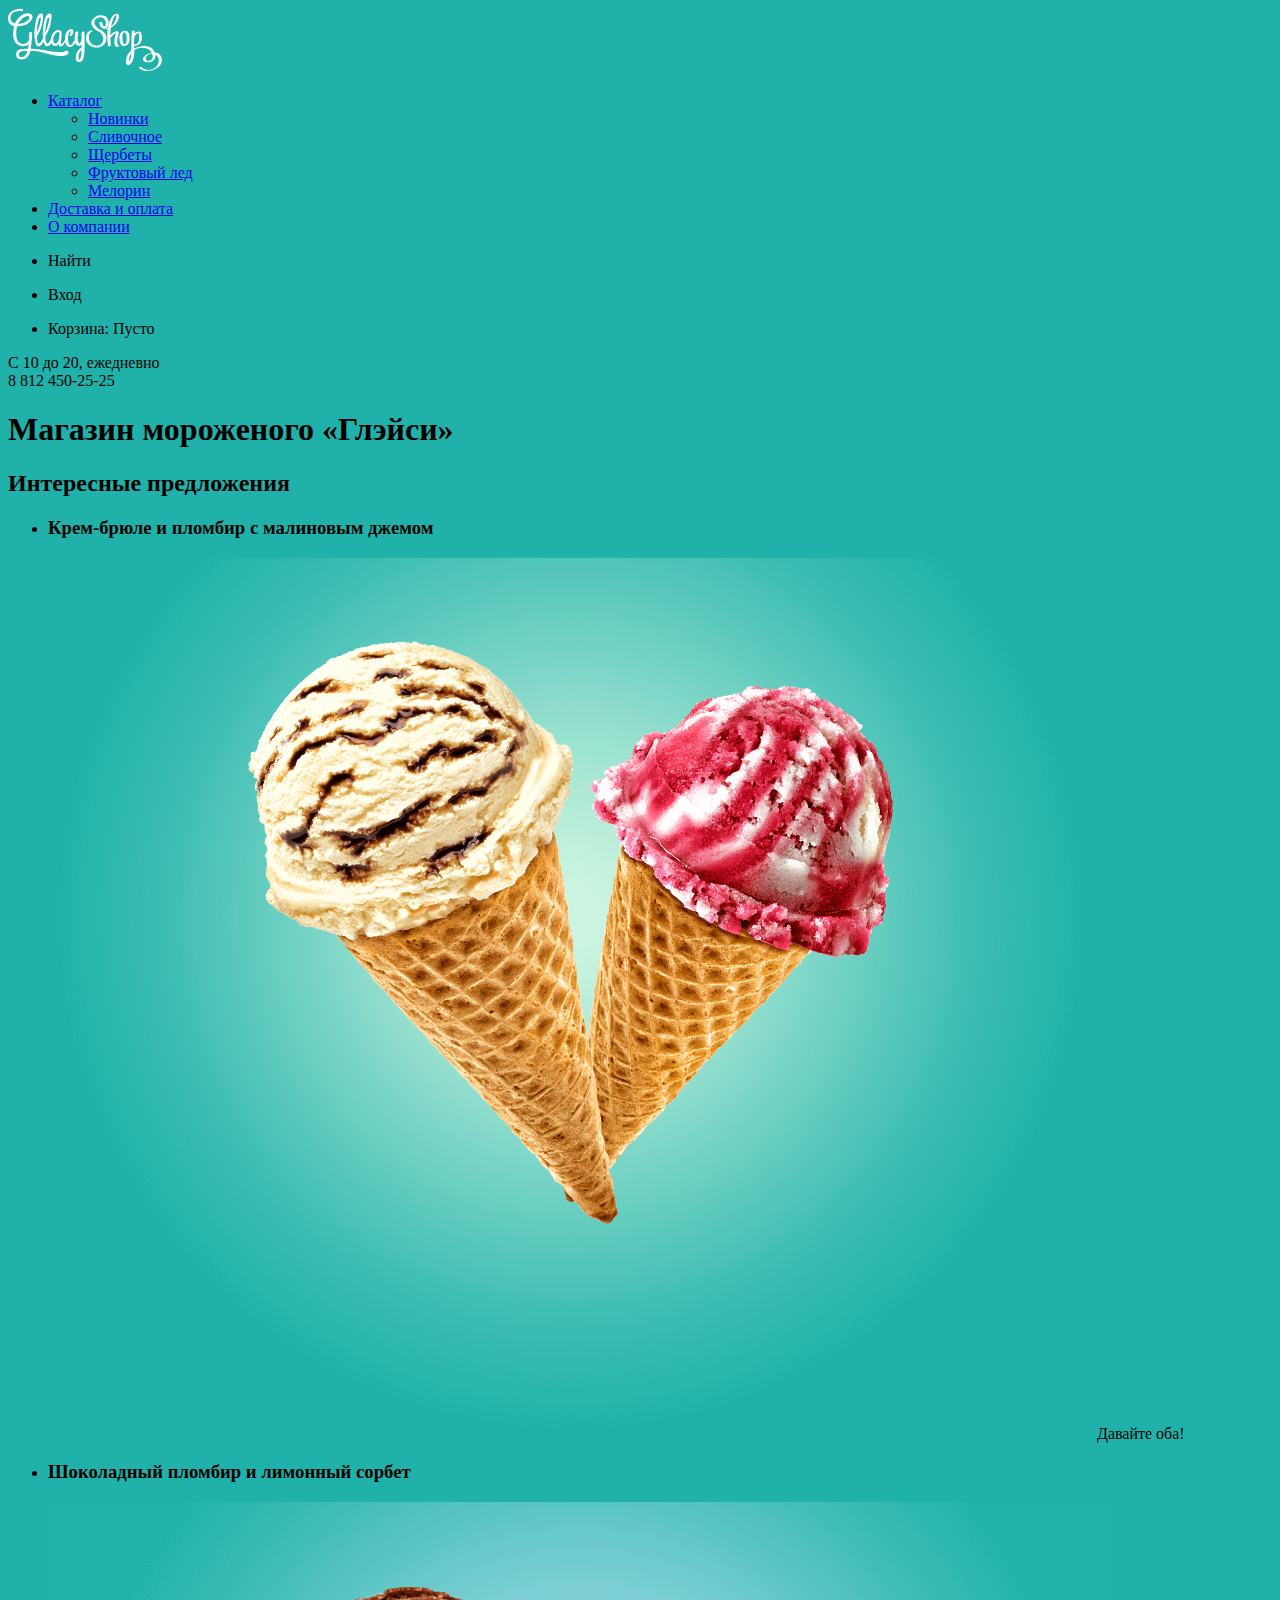
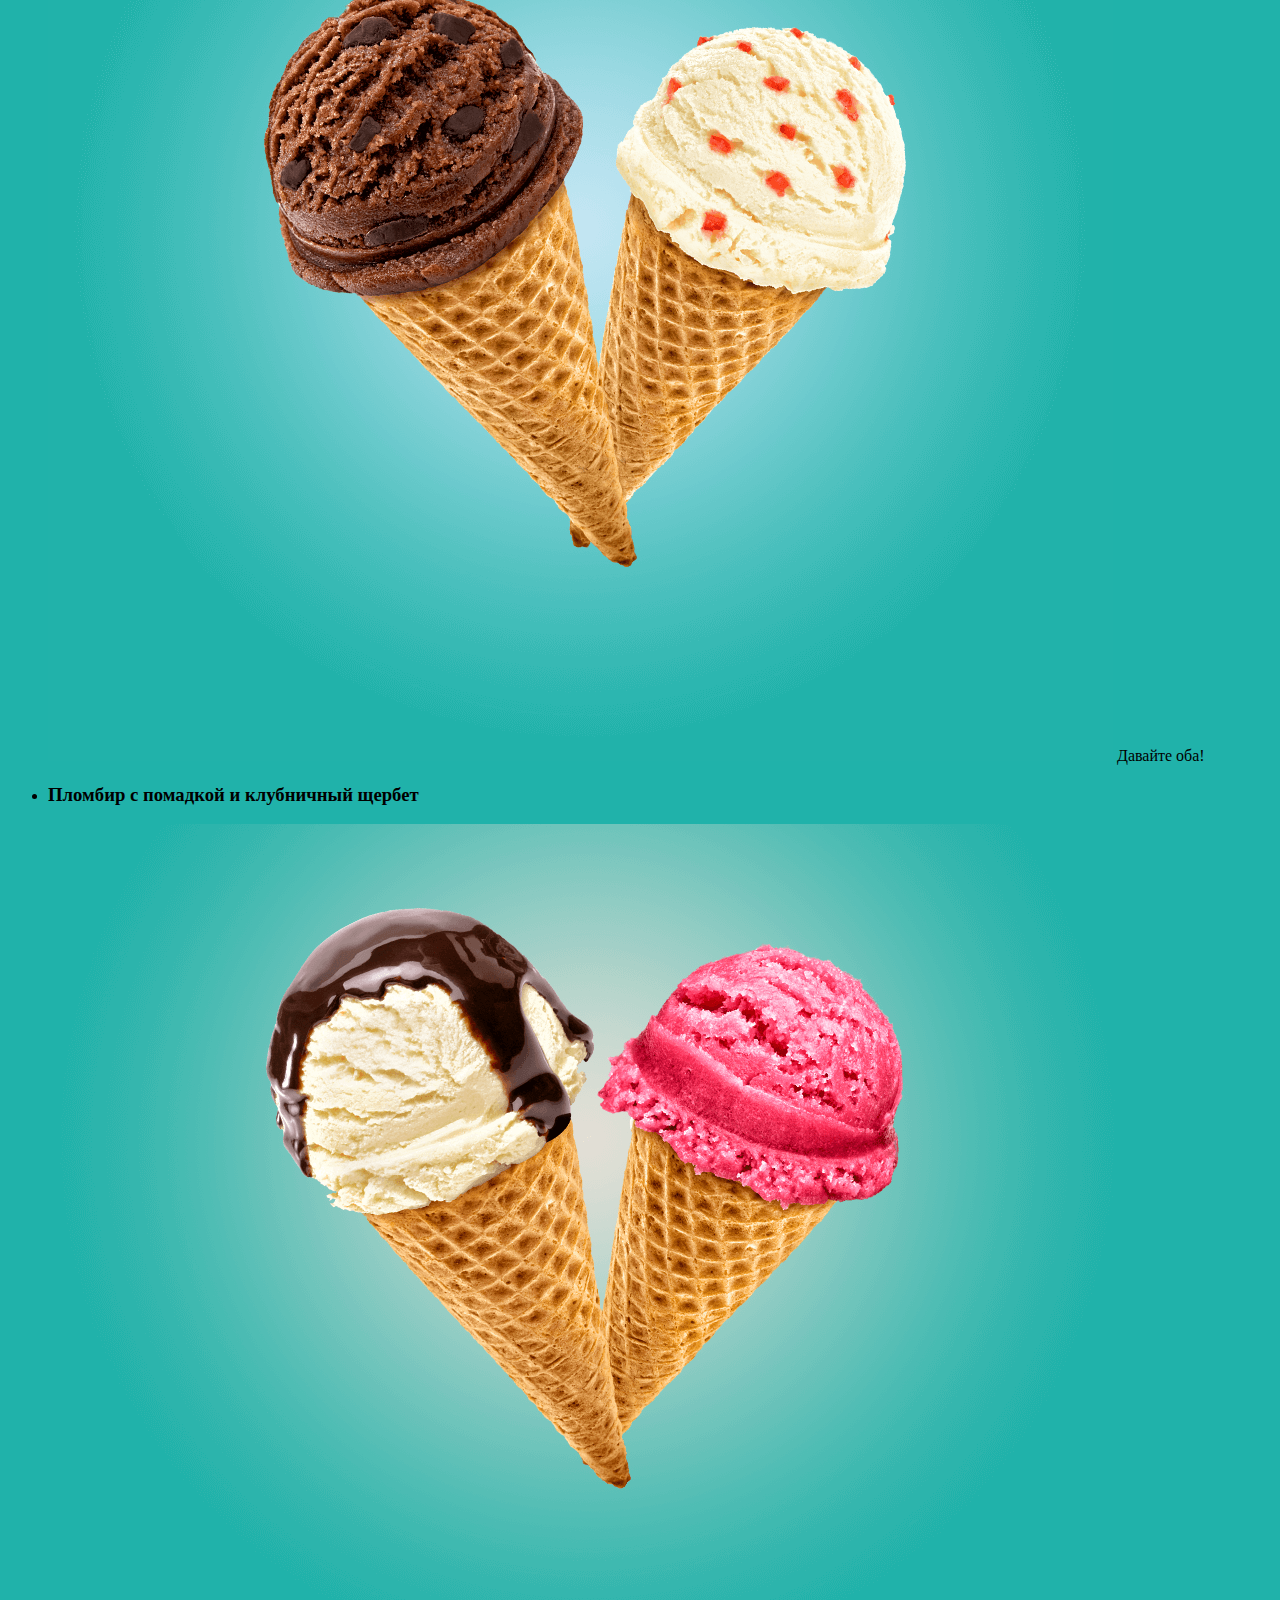
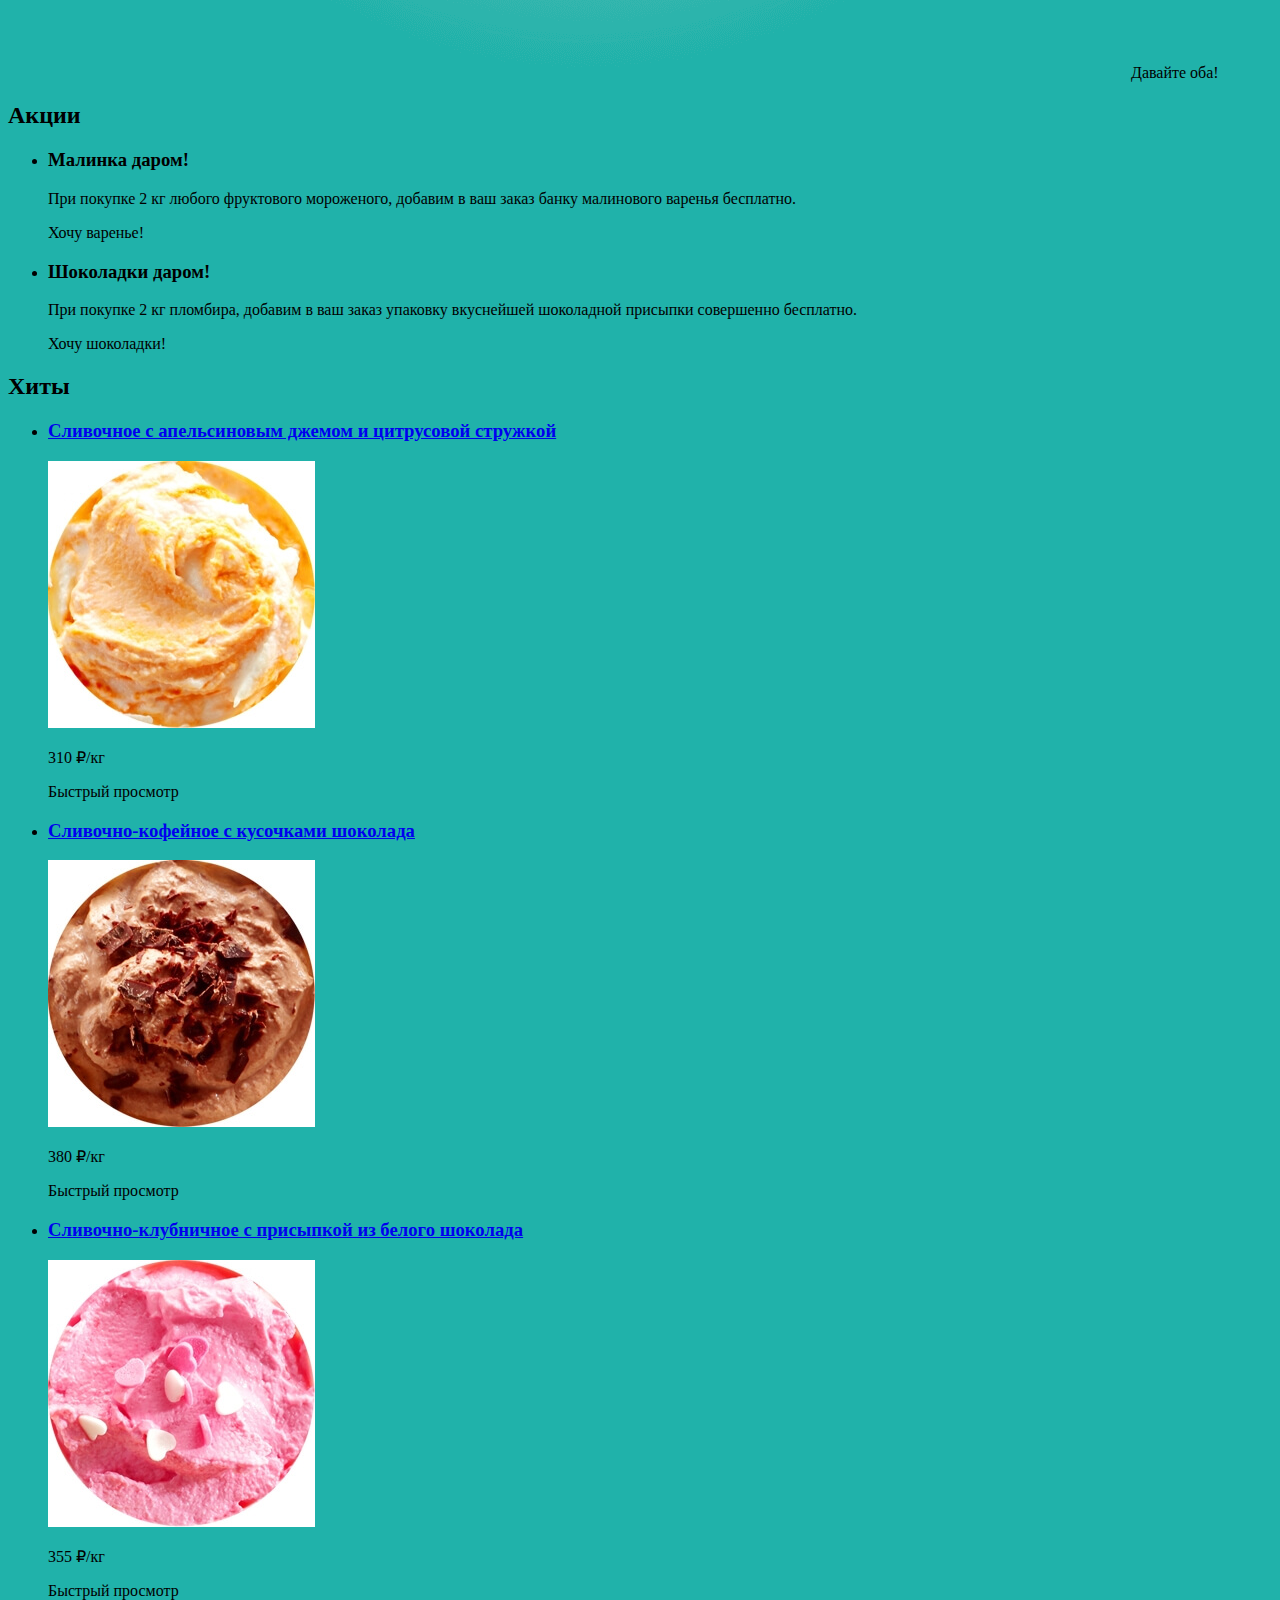
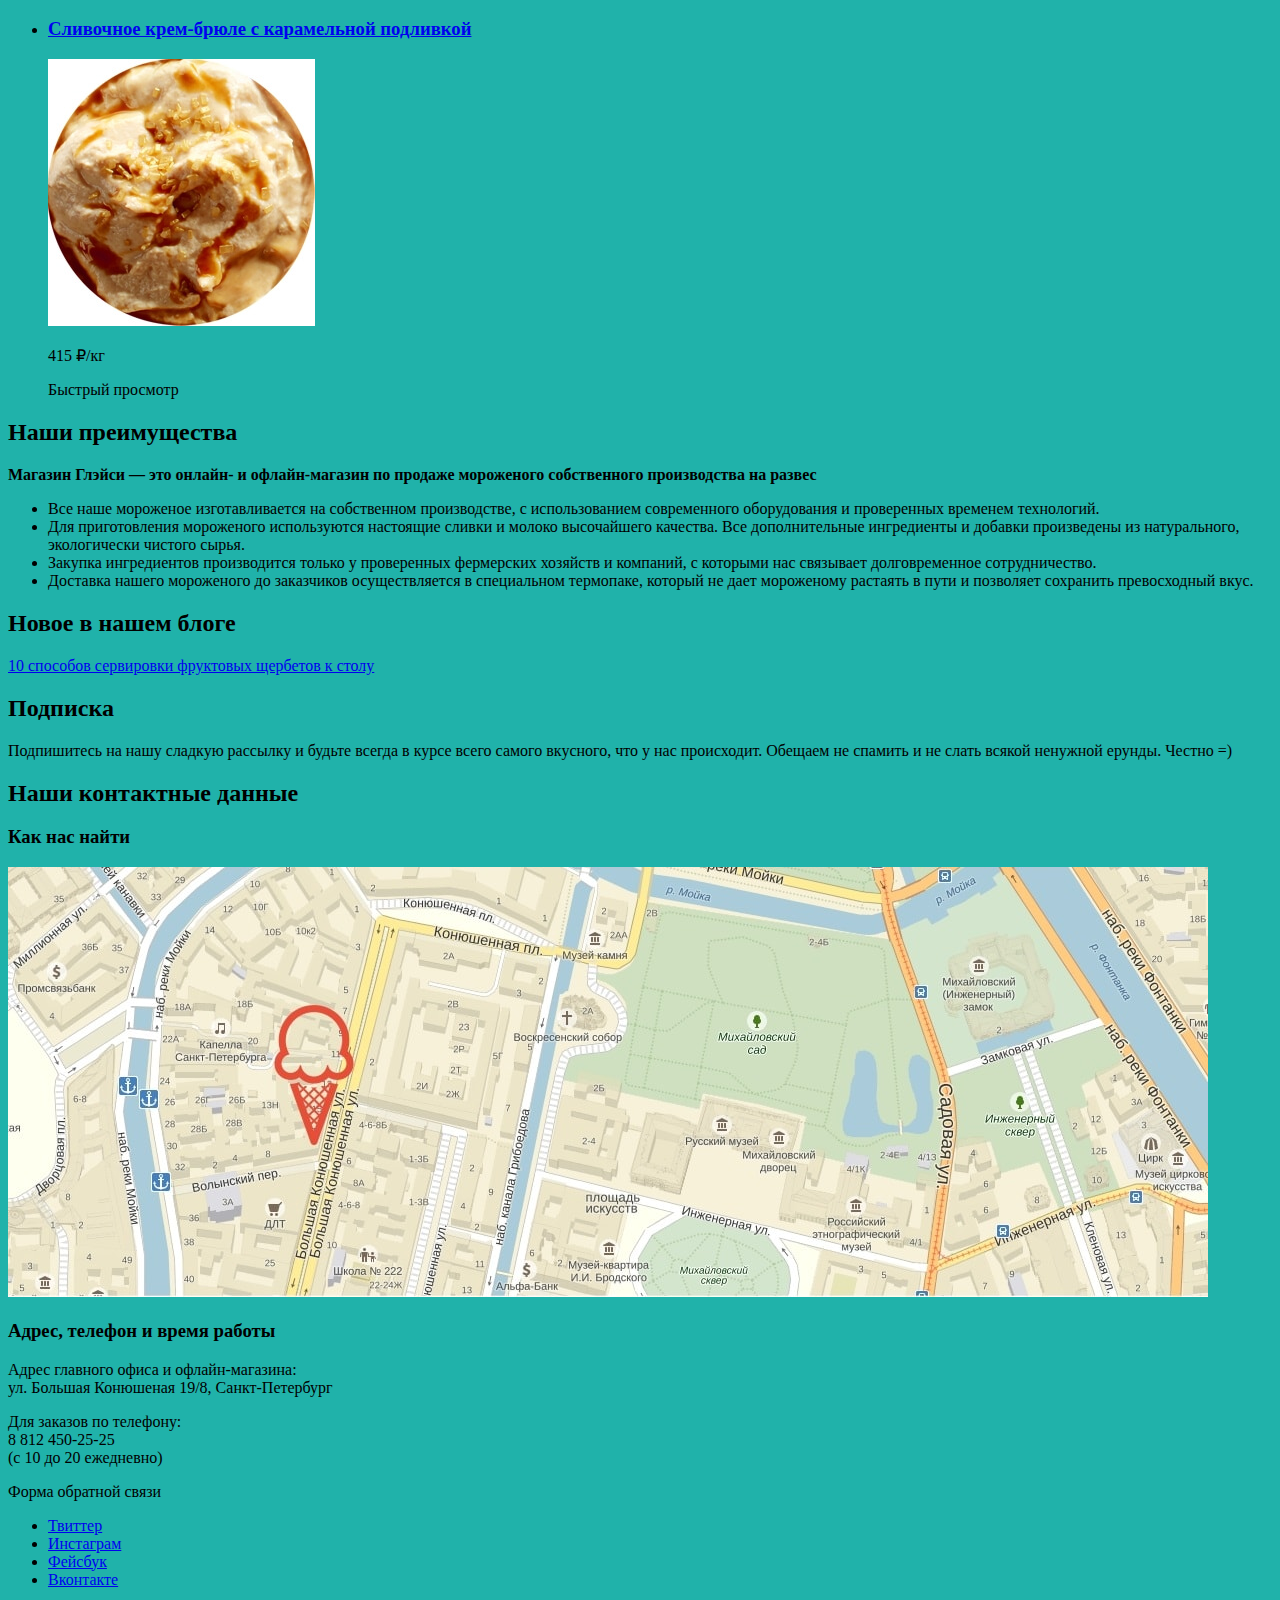
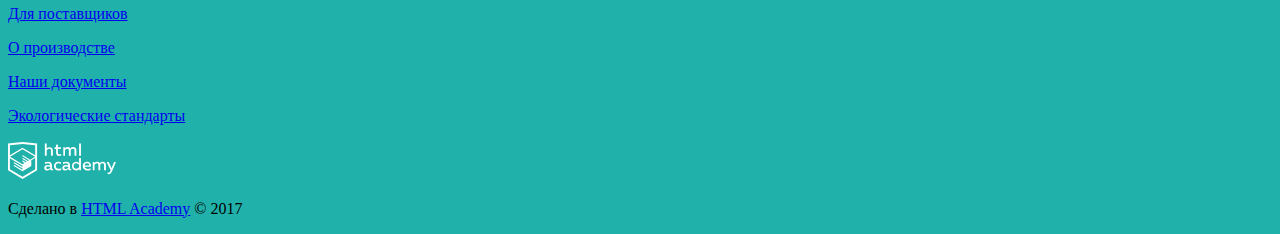
==== index.html @ 5360414d "Все картинки добавлены" ====
<!DOCTYPE html>
<html lang="ru">
  <head>
    <meta charset="utf-8">
    <title>HTML Academy: Глейси</title>
  </head>
  <body style="background-color: lightseagreen"> <!-- временно изменен цвет фона -->
    <!--радиобаттоны для переключения картинок слайдера и фона страницы-->
    <div class="container">
      <header class="main-header">
        <a class="gllacy-logo">
          <img src="img/gllacy-logo.svg" width="154" height="64" alt="Логотип магазина «Глэйси»">
        </a>
        <nav class="site-navigation">
          <ul class="main-navigation">
            <li>
              <a href="#">Каталог</a>
              <ul class="catalog-navigation">
                <li><a href="#">Новинки</a></li>
                <li><a href="catalog.html">Сливочное</a></li>
                <li><a href="#">Щербеты</a></li>
                <li><a href="#">Фруктовый лед</a></li>
                <li><a href="#">Мелорин</a></li>
              </ul>
            </li>
            <li><a href="#">Доставка и оплата</a></li>
            <li><a href="#">О компании</a></li>
          </ul>
          <ul class="user-navigation">
            <li>
              <p class="search">Найти</p>
              <!--форма поиска по сайту-->
            </li>
            <li>
              <p class="login-link">Вход</p>
              <!--форма для входа в аккаунт-->
            </li>
            <li>
              <p class="cart">Корзина: Пусто</p>
            </li>
          </ul>
          <p class="header-contacts">
            <span class="header-contacts-hours">С 10 до 20, ежедневно</span><br>
            <span class="header-contacts-phone">8 812 450-25-25</span>
          </p>
        </nav>
      </header>
      <main>
        <h1 class="visually-hidden">Магазин мороженого «Глэйси»</h1>
        <section class="promotion-slider">
          <h2 class="visually-hidden">Интересные предложения</h2>
          <ul class="promotion-slider-list">
            <li class="promotion-slider-item promotion-slider-1">
              <h3>Крем-брюле и пломбир с малиновым джемом</h3>
              <img src="img/slider-image-1.png" width="1045" height="881" alt="Два рожка с мороженым: крем-брюле и пломбир с малиновым джемом">
              <span class="button">Давайте оба!</span>
            </li>
            <li class="promotion-slider-item promotion-slider-2">
              <h3>Шоколадный пломбир и лимонный сорбет</h3>
              <img src="img/slider-image-2.png" width="1065" height="859" alt="Два рожка с мороженым: шоколадный пломбир и лимонный сорбет">
              <span class="button">Давайте оба!</span>
            </li>
            <li class="promotion-slider-item promotion-slider-3">
              <h3>Пломбир с помадкой и клубничный щербет</h3>
              <img src="img/slider-image-3.png" width="1079" height="854" alt="Два рожка с мороженым: пломбир с помадкой и клубничный щербет">
              <span class="button">Давайте оба!</span>
            </li>
          </ul>
        </section>
        <section class="promotion-offers">
          <h2 class="visually-hidden">Акции</h2>
          <ul class="promotion-offers-list">
            <li class="promotion-offers-raspberry">
              <h3>Малинка даром!</h3>
              <p>При покупке 2 кг любого фруктового мороженого, добавим в ваш заказ банку малинового варенья бесплатно.</p>
              <span class="button">Хочу варенье!</span>
            </li>
            <li class="promotion-offers-chocolate">
              <h3>Шоколадки даром!</h3>
              <p>При покупке 2 кг пломбира, добавим в ваш заказ упаковку вкуснейшей шоколадной присыпки совершенно бесплатно.</p>
              <span class="button">Хочу шоколадки!</span>
            </li>
          </ul>
        </section>
        <section class="promotion-hits">
          <h2 class="visually-hidden">Хиты</h2>
          <ul class="promotion-hits-list">
            <li class="promotion-hits-item">
              <h3><a href="#">Сливочное с апельсиновым джемом и цитрусовой стружкой</a></h3>
              <p class="catalog-item-image">
                <img src="img/product-photo-1.jpg" width="267" height="267" alt="Фото сливочного мороженого с апельсиновым джемом и цитрусовой стружкой">
              </p>
              <p class="catalog-item-price">310 ₽<span class="per-kg">/кг</span></p>
              <span class="button quick-view">Быстрый просмотр</span>
            </li>
            <li class="catalog-item">
              <h3><a href="#">Сливочно-кофейное с кусочками шоколада</a></h3>
              <p class="catalog-item-image">
                <img src="img/product-photo-2.jpg" width="267" height="267" alt="Фото сливочно-кофейного мороженого с кусочками шоколада">
              </p>
              <p class="catalog-item-price">380 ₽<span class="per-kg">/кг</span></p>
              <span class="button quick-view">Быстрый просмотр</span>
            </li>
            <li class="catalog-item">
              <h3><a href="#">Сливочно-клубничное с присыпкой из белого шоколада</a></h3>
              <p class="catalog-item-image">
                <img src="img/product-photo-3.jpg" width="267" height="267" alt="Фото сливочно-клубничного мороженого с присыпкой из белого шоколада">
              </p>
              <p class="catalog-item-price">355 ₽<span class="per-kg">/кг</span></p>
              <span class="button quick-view">Быстрый просмотр</span>
            </li>
            <li class="catalog-item">
              <h3><a href="#">Сливочное крем-брюле с карамельной подливкой</a></h3>
              <p class="catalog-item-image">
                <img src="img/product-photo-4.jpg" width="267" height="267" alt="Фото сливочного крем-брюле с карамельной подливкой">
              </p>
              <p class="catalog-item-price">415 ₽<span class="per-kg">/кг</span></p>
              <span class="button quick-view">Быстрый просмотр</span>
            </li>
          </ul>
        </section>
        <section class="features">
          <h2 class="visually-hidden">Наши преимущества</h2>
          <b>Магазин Глэйси — это онлайн- и офлайн-магазин по продаже мороженого собственного производства на развес</b>
          <ul class="features-list">
            <li class="features-item">Все наше мороженое изготавливается на собственном производстве, с использованием современного оборудования и проверенных временем технологий.</li>
            <li class="features-item">Для приготовления мороженого используются настоящие сливки и молоко высочайшего качества. Все дополнительные ингредиенты и добавки произведены из натурального, экологически чистого сырья.</li>
            <li class="features-item">Закупка ингредиентов производится только у проверенных фермерских хозяйств и компаний, с которыми нас связывает долговременное сотрудничество.</li>
            <li class="features-item">Доставка нашего мороженого до заказчиков осуществляется в специальном термопаке, который не дает мороженому растаять в пути и позволяет сохранить превосходный вкус.</li>
          </ul>
        </section>
        <div>
          <article class="newest-article">
            <h2>Новое в нашем блоге</h2>
            <a href="#">10 способов сервировки фруктовых щербетов к столу</a>
          </article>
          <section class="subscribe">
            <h2 class="visually hidden">Подписка</h2>
            <p>Подпишитесь на нашу сладкую рассылку и будьте всегда в курсе всего самого вкусного, что у нас происходит. Обещаем не спамить и не слать всякой ненужной ерунды. Честно =)</p>
            <!--форма для оформления подписки-->
          </section>
        </div>
        <section>
          <h2 class="visually-hidden">Наши контактные данные</h2>
          <section class="map">
            <h3 class="visually-hidden">Как нас найти</h3>
            <img src="img/map.jpg" width="1200" height="430" alt="Наше местоположение на карте Санкт-Петербурга: ул. Большая Конюшеная 19/8">
          </section>
          <section class="main-contacts">
            <h3 class="visually-hidden">Адрес, телефон и время работы</h3>
            <p>Адрес главного офиса и офлайн-магазина:<br>
              <span class="main-contacts-bold">ул. Большая Конюшеная 19/8, Санкт-Петербург</span>
            </p>
            <p>Для заказов по телефону:<br>
              <span class="main-contacts-bold">8 812 450-25-25</span><br>
              (с 10 до 20 ежедневно)
            </p>
            <span class="button">Форма обратной связи</span>
          </section>
        </section>
      </main>
      <footer class="main-footer">
        <ul class="footer-social">
          <li><a class="social-button" href="#">Твиттер</a></li>
          <li><a class="social-button" href="#">Инстаграм</a></li>
          <li><a class="social-button" href="#">Фейсбук</a></li>
          <li><a class="social-button" href="#">Вконтакте</a></li>
        </ul>
        <div class="footer-links">
          <div class="footer-links-column">
            <p><a class="footer-links-for-suppliers" href="#">Для поставщиков</a></p>
            <p><a href="#">О производстве</a></p>
          </div>
          <div class="footer-links-column">
            <p><a href="#">Наши документы</a></p>
            <p><a href="#">Экологические стандарты</a></p>
          </div>
        </div>
        <div class="footer-copyright">
          <a href="https://htmlacademy.ru/intensive/htmlcss">
            <img src="img/htmlacademy-logo.svg" width="108" height="39" alt="Логотип «HTML Academy»">
          </a>
          <p>Сделано в <a href="https://htmlacademy.ru/intensive/htmlcss">HTML Academy</a> © 2017</p>
        </div>
      </footer>
    </div>
  </body>
</html>
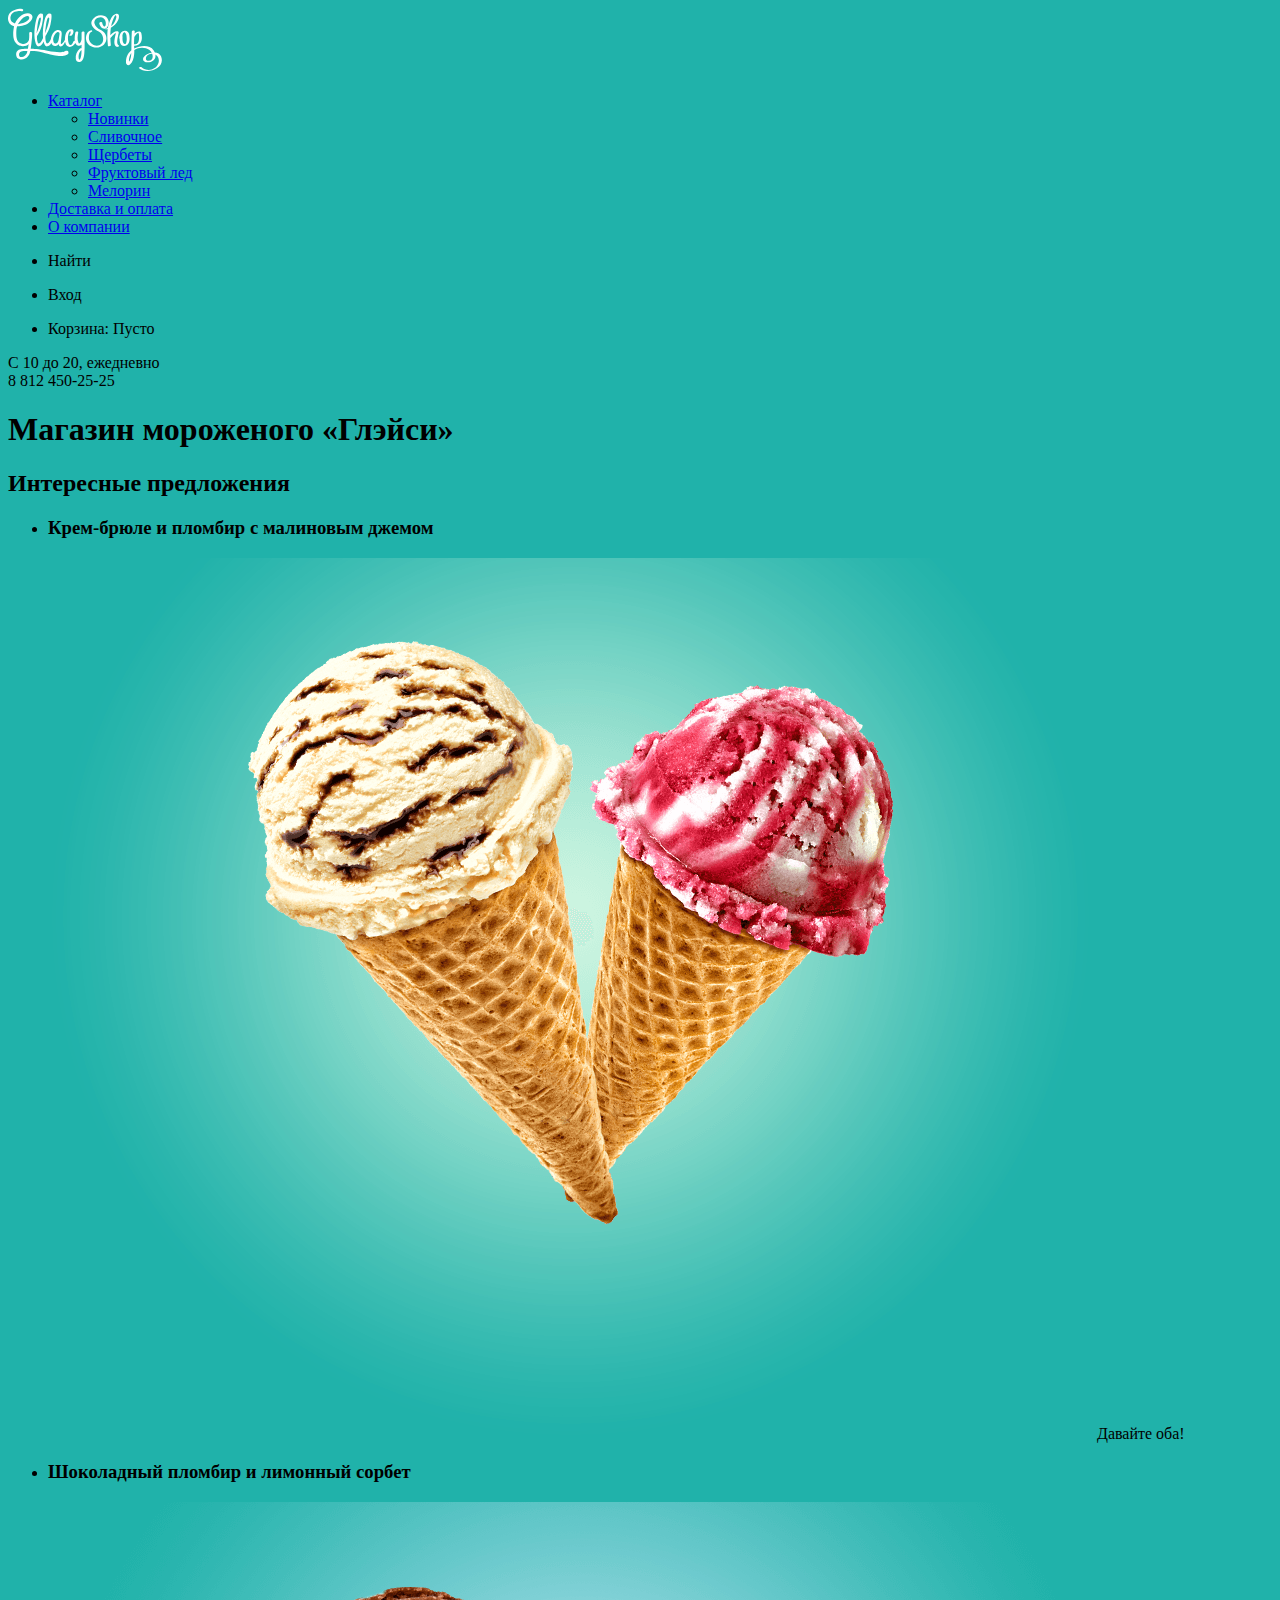
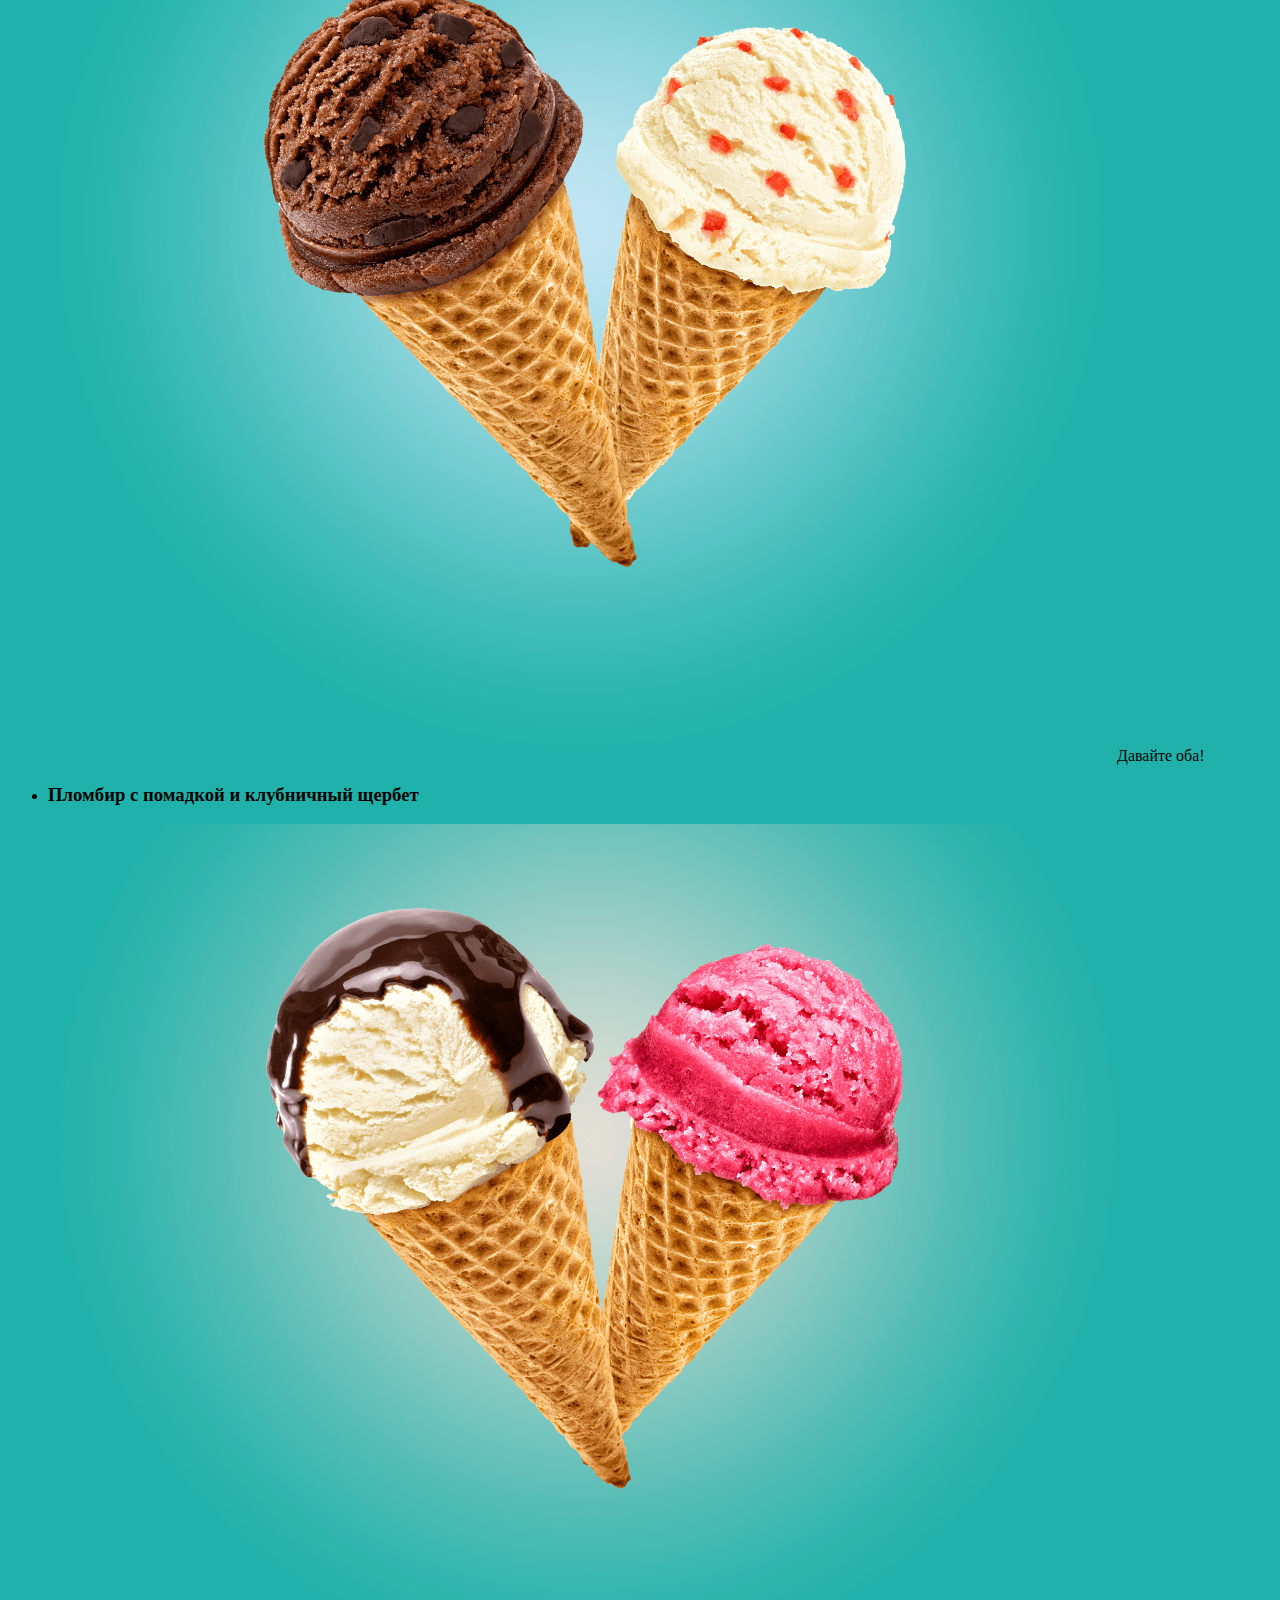
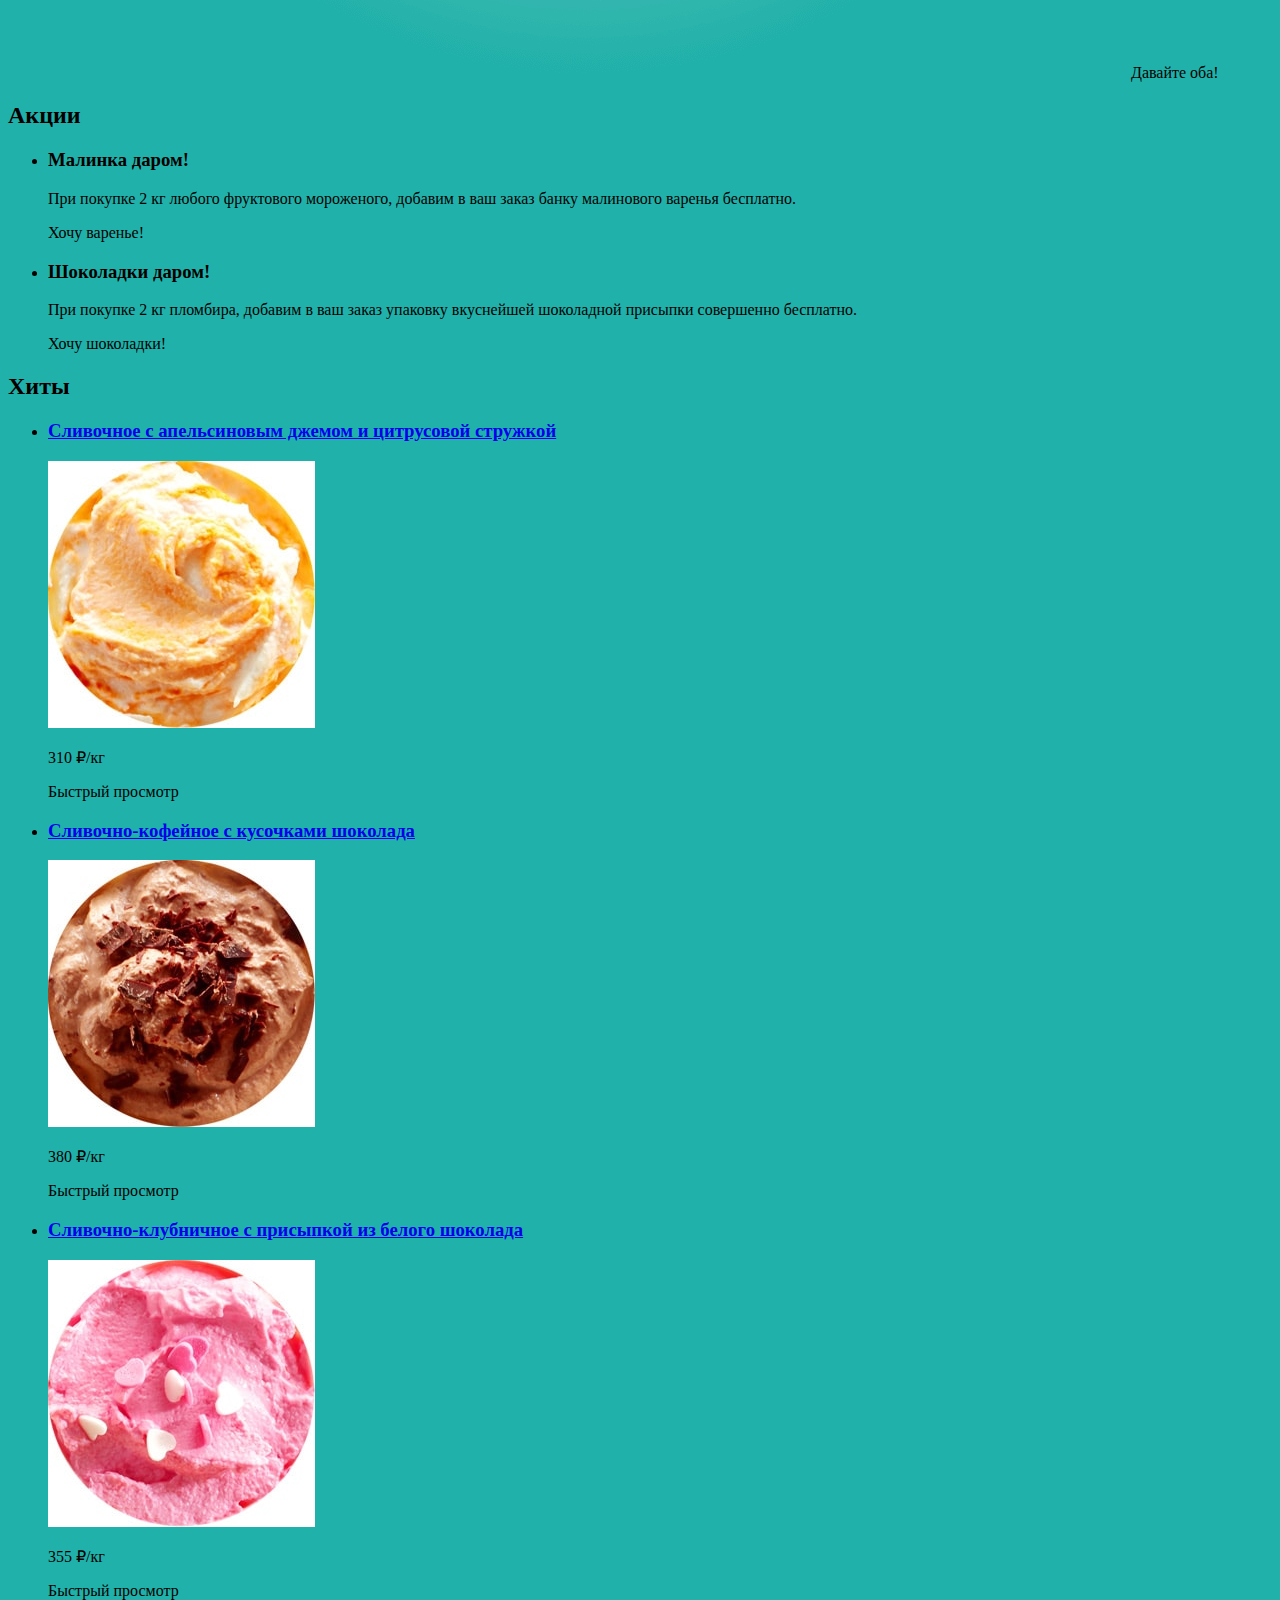
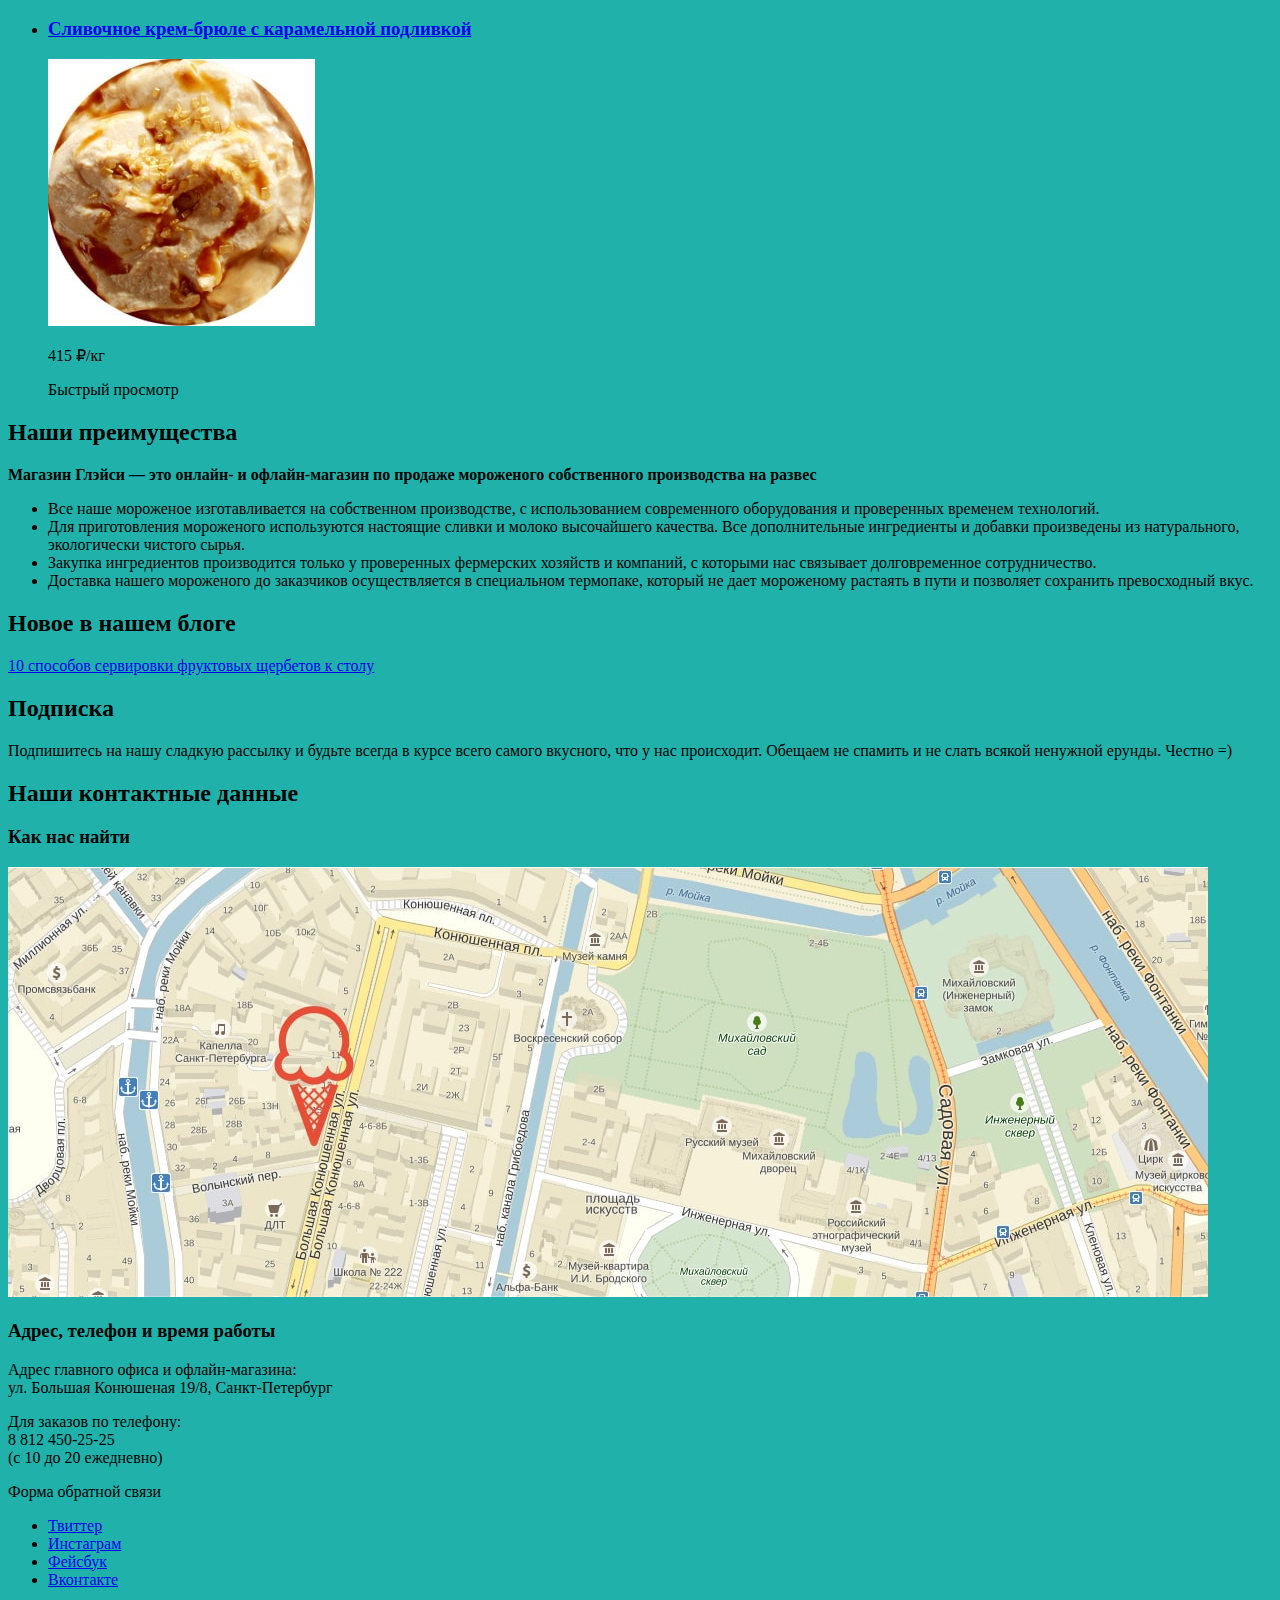
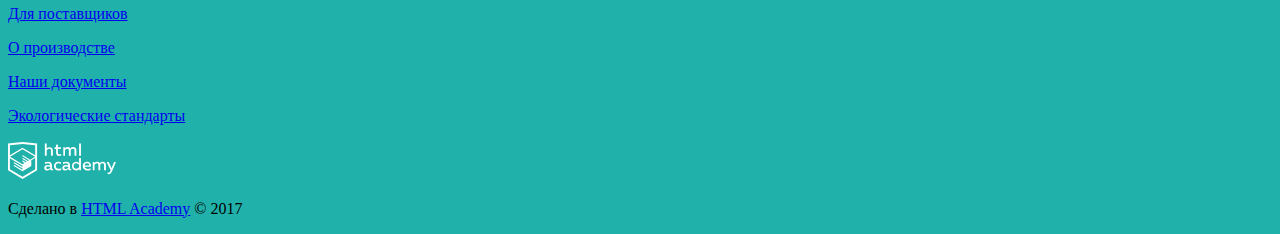
==== commit 11b4b67c: "Перезалиты растровые изображения" ====
--- a/index.html
+++ b/index.html
@@ -144,7 +144,7 @@
           <h2 class="visually-hidden">Наши контактные данные</h2>
           <section class="map">
             <h3 class="visually-hidden">Как нас найти</h3>
-            <img src="img/map.jpg" width="1200" height="430" alt="Наше местоположение на карте Санкт-Петербурга: ул. Большая Конюшеная 19/8">
+            <img src="img/map-1200.jpg" width="1200" height="430" alt="Наше местоположение на карте Санкт-Петербурга: ул. Большая Конюшеная 19/8">
           </section>
           <section class="main-contacts">
             <h3 class="visually-hidden">Адрес, телефон и время работы</h3>
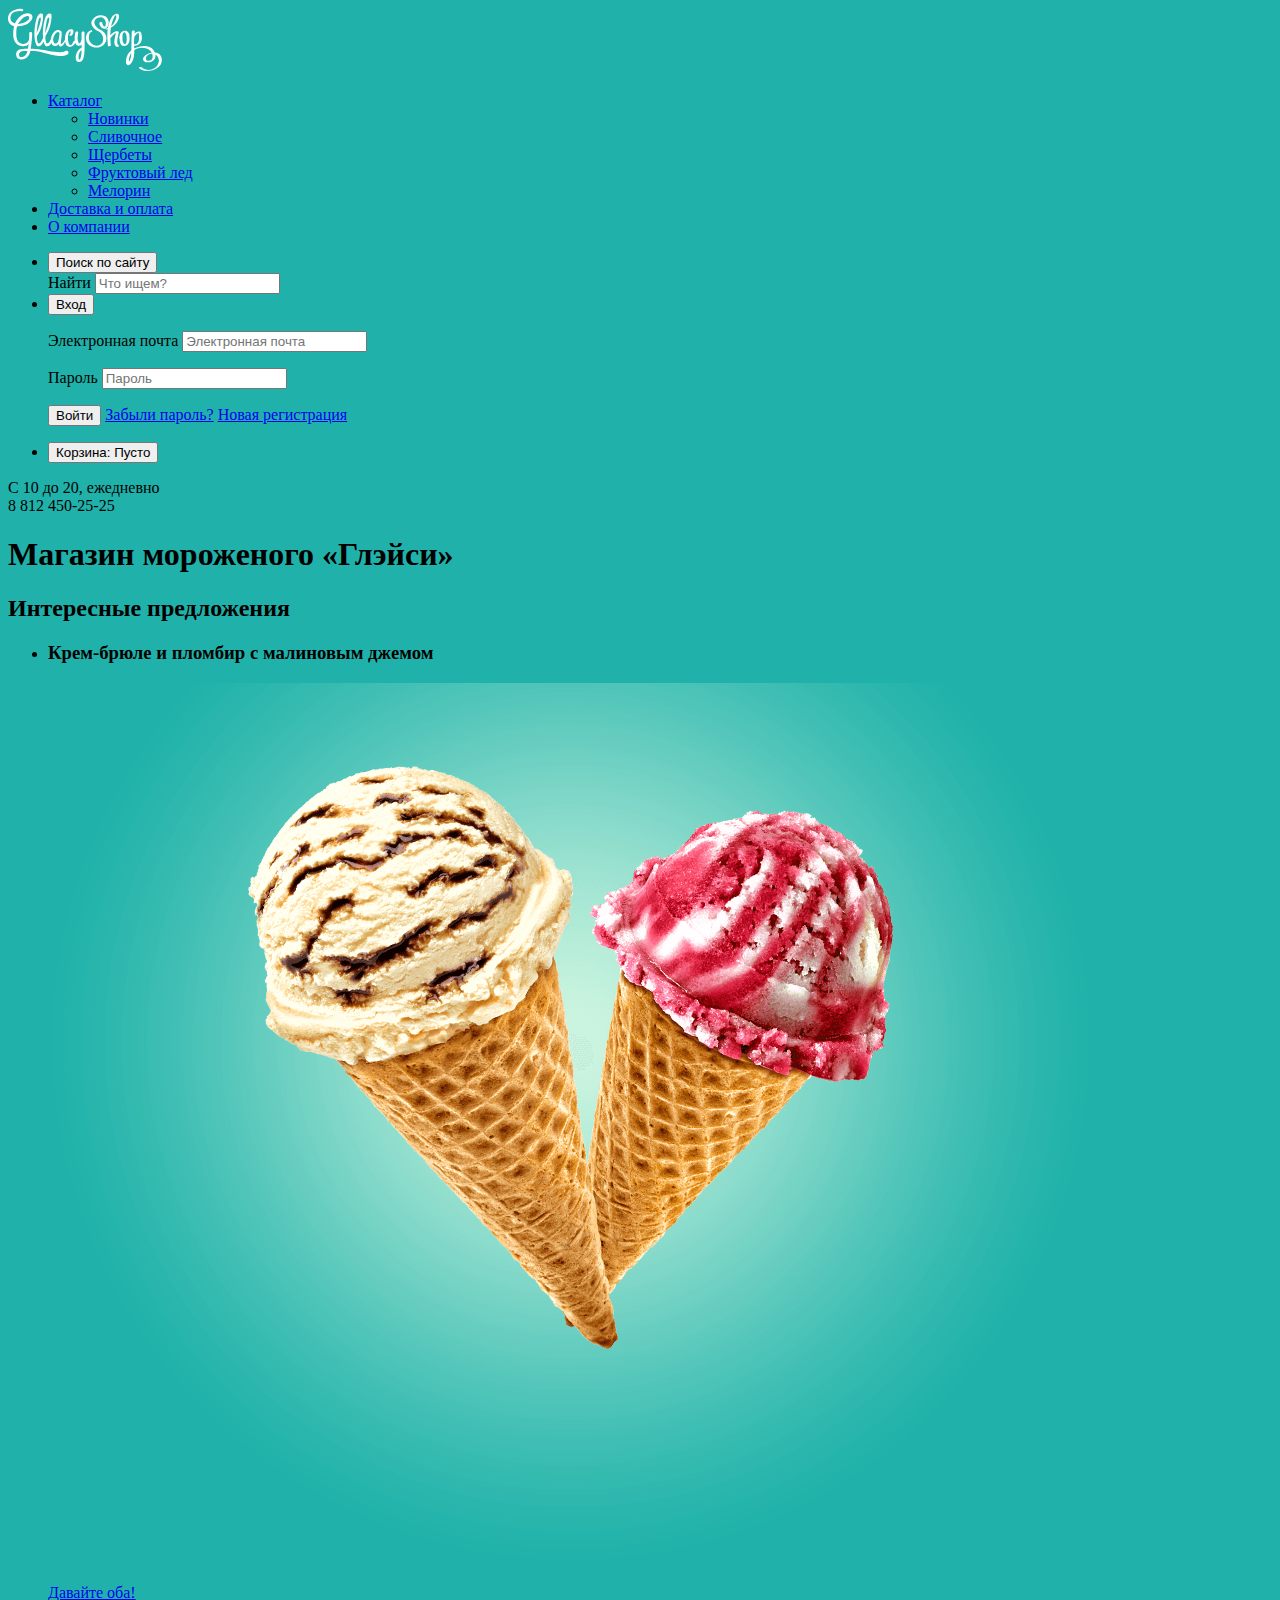
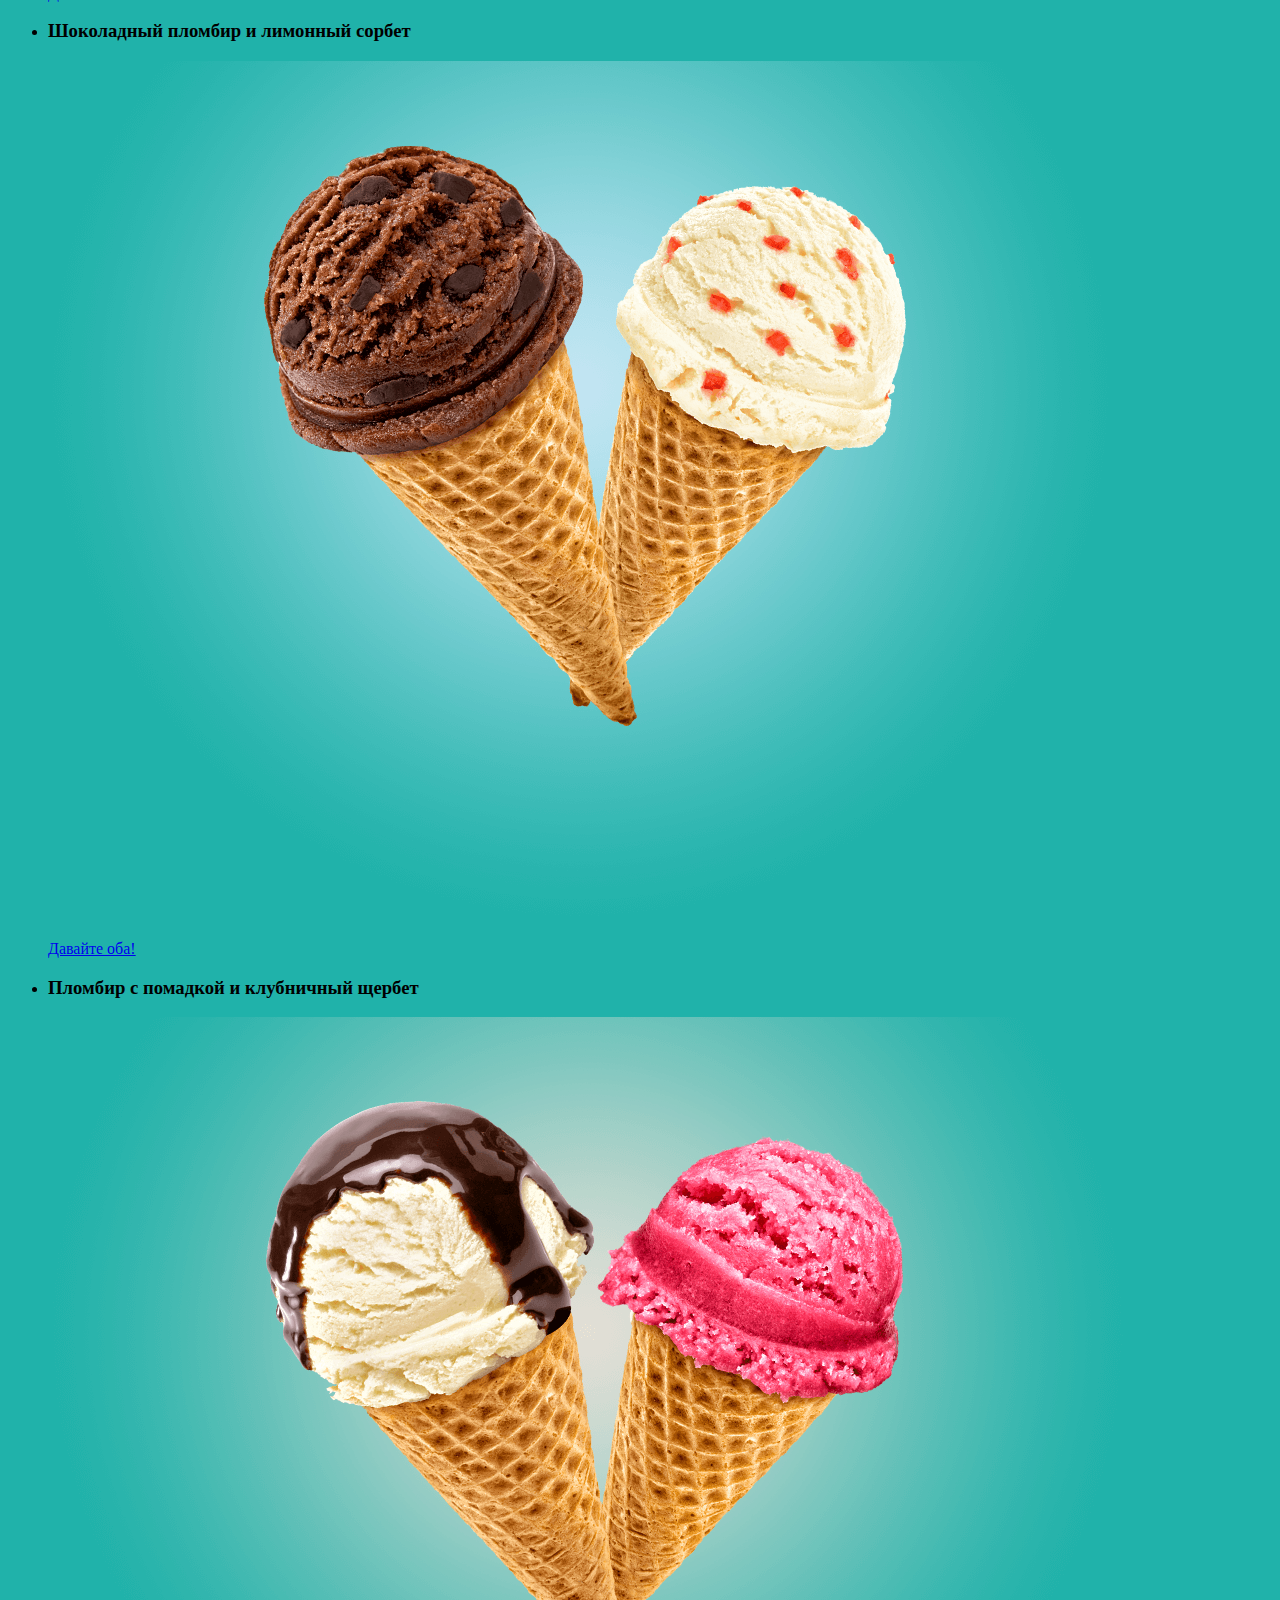
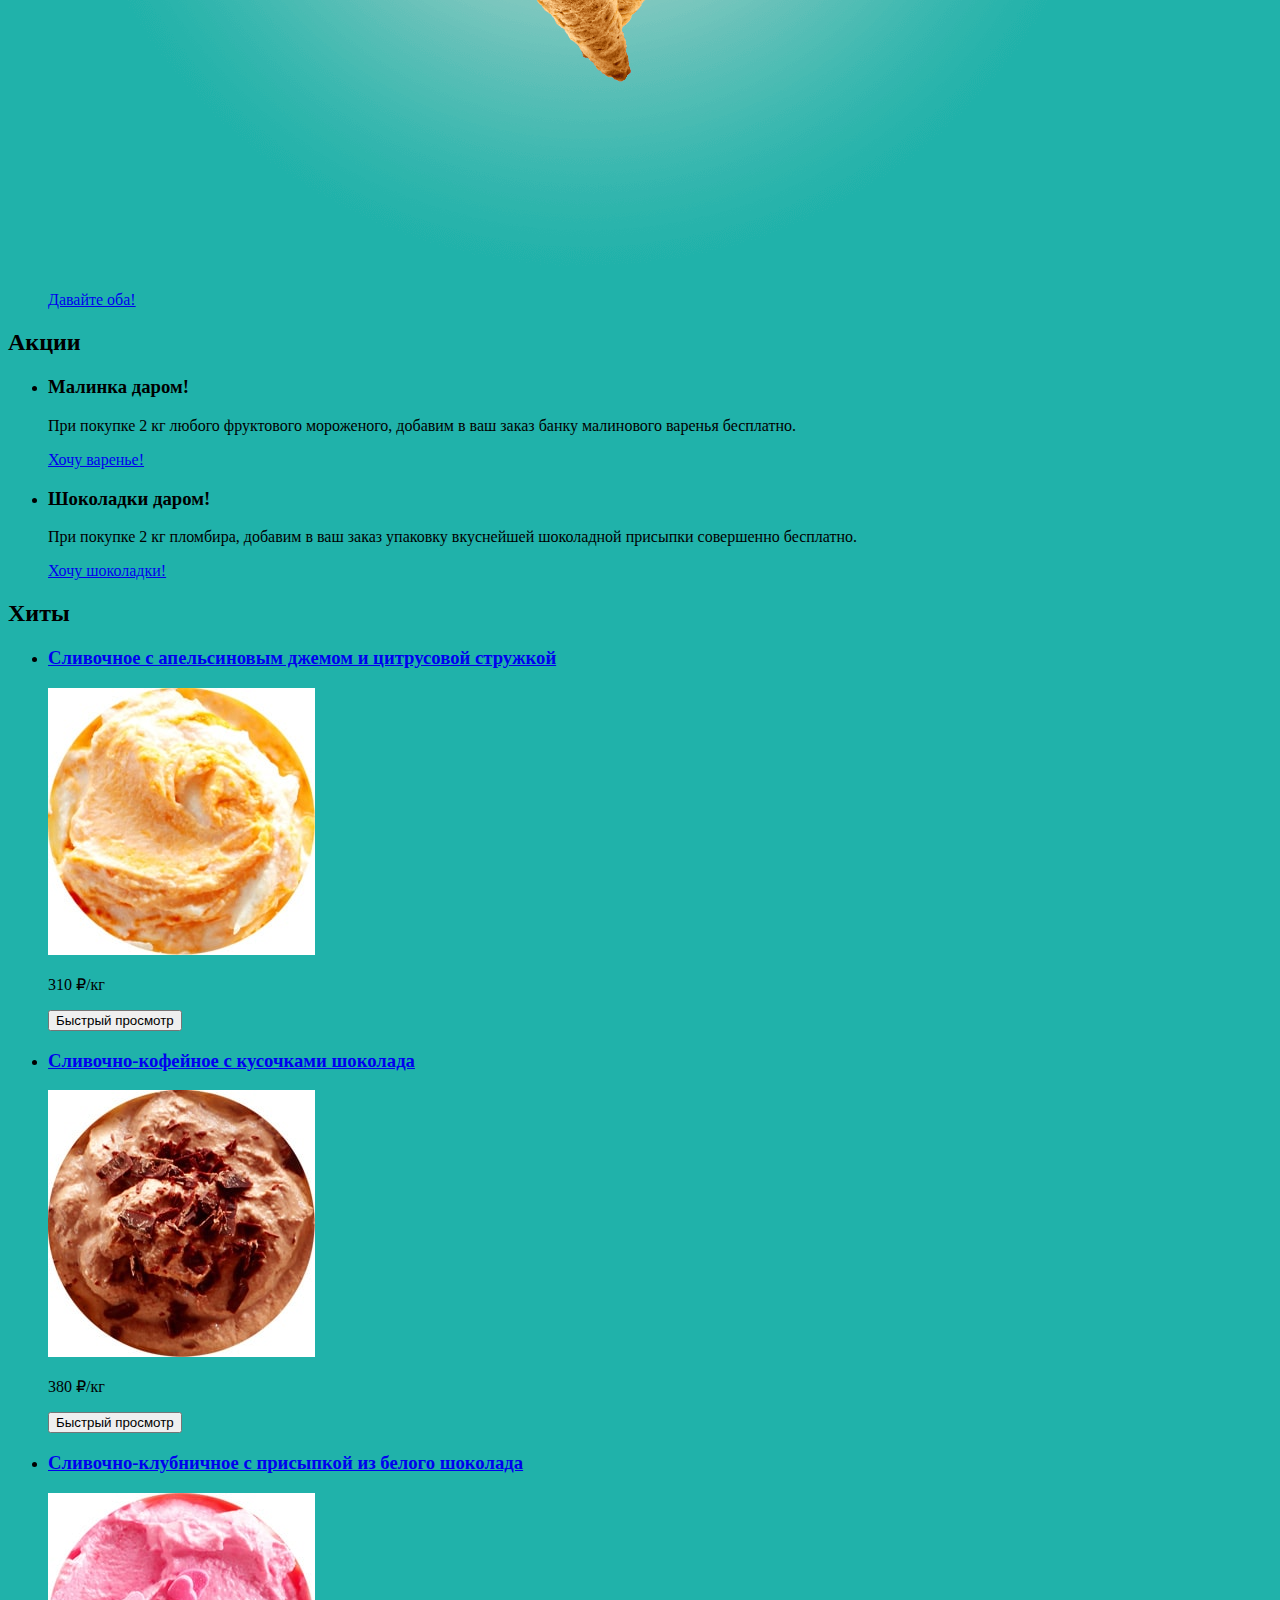
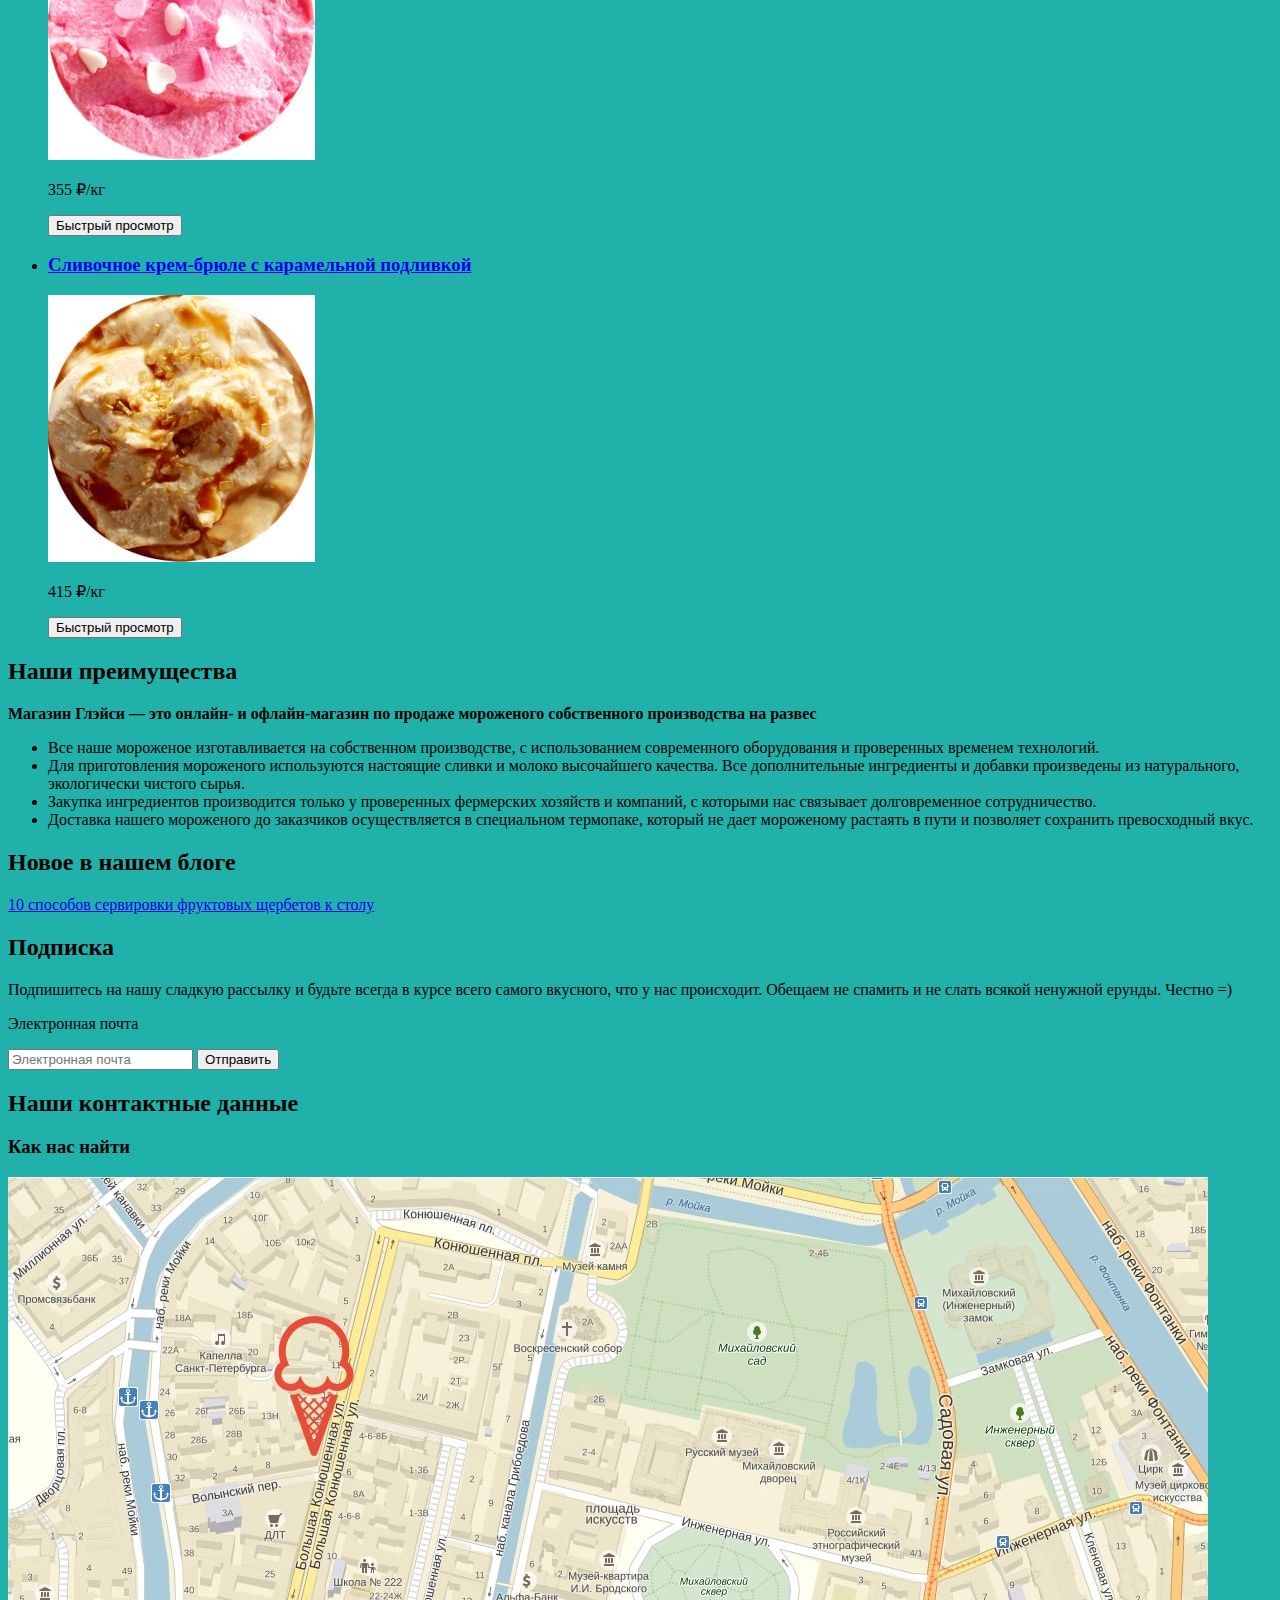
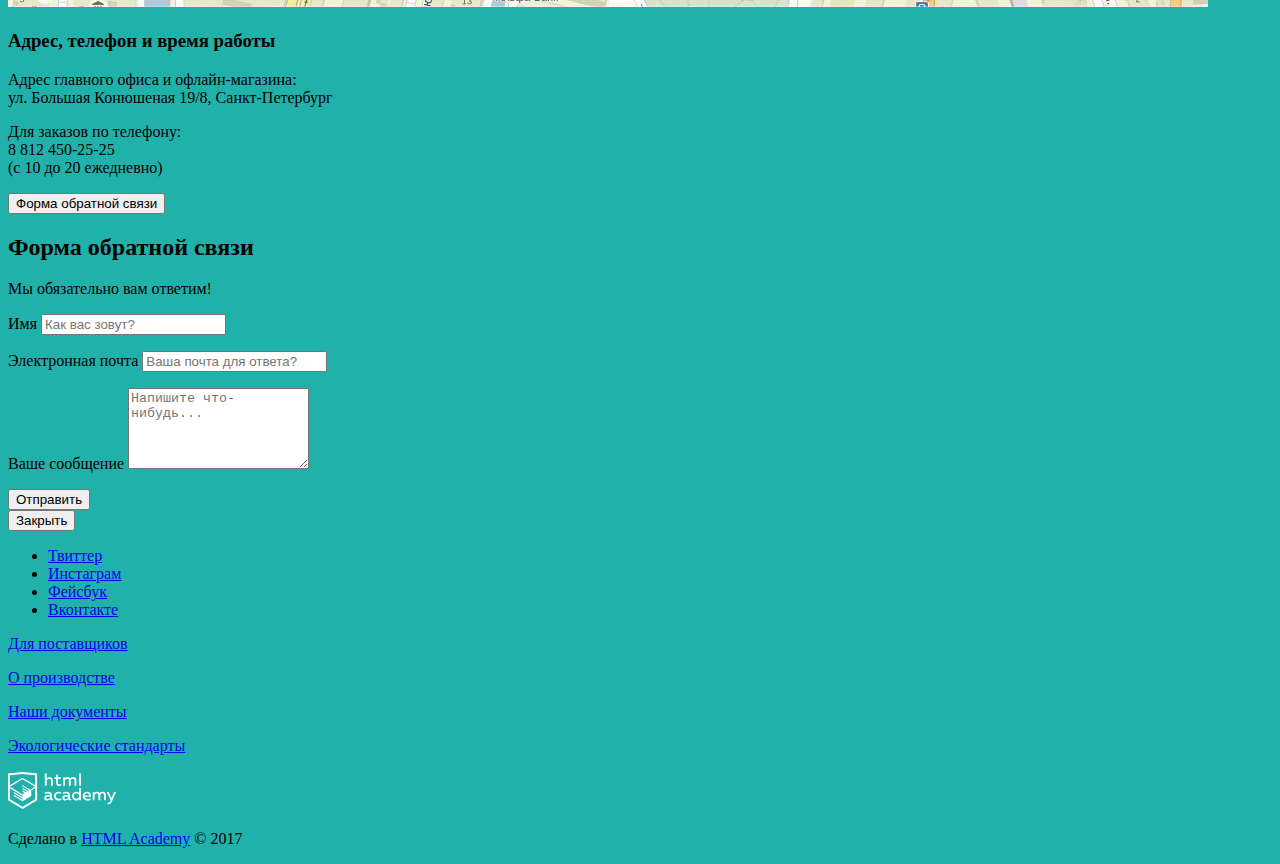
==== commit 5492eb16: "Добавлены формы и кнопки" ====
--- a/index.html
+++ b/index.html
@@ -5,7 +5,11 @@
     <title>HTML Academy: Глейси</title>
   </head>
   <body style="background-color: lightseagreen"> <!-- временно изменен цвет фона -->
-    <!--радиобаттоны для переключения картинок слайдера и фона страницы-->
+    <!--
+    <input class="visually-hidden" type="radio" name="slider-controls" value="slider-page-1" checked>
+    <input class="visually-hidden" type="radio" name="slider-controls" value="slider-page-2">
+    <input class="visually-hidden" type="radio" name="slider-controls" value="slider-page-3">
+    -->
     <div class="container">
       <header class="main-header">
         <a class="gllacy-logo">
@@ -28,15 +32,32 @@
           </ul>
           <ul class="user-navigation">
             <li>
-              <p class="search">Найти</p>
-              <!--форма поиска по сайту-->
-            </li>
-            <li>
-              <p class="login-link">Вход</p>
-              <!--форма для входа в аккаунт-->
-            </li>
-            <li>
-              <p class="cart">Корзина: Пусто</p>
+              <button class="button button-search" type="button">Поиск по сайту</button>
+              <form class="form-search" action="https://echo.htmlacademy.ru" method="get">
+                <label class="visually-hidden">Найти</label>
+                <input class="form-search-field" type="search" name="search-field" id="search-field" placeholder="Что ищем?">
+              </form>
+            </li>
+            <li>
+              <button class="button button-login" type="button">Вход</button>
+              <form class="form-login" action="https://echo.htmlacademy.ru" method="post">
+                <p>
+                  <label class="visually-hidden" for="login-email-field">Электронная почта</label>
+                  <input class="form-login-email" type="email" name="login-email-field" id="login-email-field" placeholder="Электронная почта">
+                </p>
+                <p>
+                  <label class="visually-hidden" for="login-password-field">Пароль</label>
+                  <input class="form-login-password" type="password" name="login-password-field" id="login-password-field" placeholder="Пароль">
+                </p>
+                <p>
+                  <button class="button form-login-button" type="submit">Войти</button>
+                  <span><a class="" href="#">Забыли пароль?</a></span>
+                  <span><a class="" href="#">Новая регистрация</a></span>
+                </p>
+              </form>
+            </li>
+            <li>
+              <button class="button button-cart" type="button"><span>Корзина: </span>Пусто</button>
             </li>
           </ul>
           <p class="header-contacts">
@@ -47,23 +68,23 @@
       </header>
       <main>
         <h1 class="visually-hidden">Магазин мороженого «Глэйси»</h1>
-        <section class="promotion-slider">
+        <section class="slider">
           <h2 class="visually-hidden">Интересные предложения</h2>
-          <ul class="promotion-slider-list">
-            <li class="promotion-slider-item promotion-slider-1">
+          <ul class="slider-list">
+            <li class="slider-item slider-1">
               <h3>Крем-брюле и пломбир с малиновым джемом</h3>
               <img src="img/slider-image-1.png" width="1045" height="881" alt="Два рожка с мороженым: крем-брюле и пломбир с малиновым джемом">
-              <span class="button">Давайте оба!</span>
-            </li>
-            <li class="promotion-slider-item promotion-slider-2">
+              <p><a class="button" href="#">Давайте оба!</a></p>
+            </li>
+            <li class="slider-item slider-2">
               <h3>Шоколадный пломбир и лимонный сорбет</h3>
               <img src="img/slider-image-2.png" width="1065" height="859" alt="Два рожка с мороженым: шоколадный пломбир и лимонный сорбет">
-              <span class="button">Давайте оба!</span>
-            </li>
-            <li class="promotion-slider-item promotion-slider-3">
+              <p><a class="button" href="#">Давайте оба!</a></p>
+            </li>
+            <li class="slider-item slider-3">
               <h3>Пломбир с помадкой и клубничный щербет</h3>
               <img src="img/slider-image-3.png" width="1079" height="854" alt="Два рожка с мороженым: пломбир с помадкой и клубничный щербет">
-              <span class="button">Давайте оба!</span>
+              <p><a class="button" href="#">Давайте оба!</a></p>
             </li>
           </ul>
         </section>
@@ -73,12 +94,12 @@
             <li class="promotion-offers-raspberry">
               <h3>Малинка даром!</h3>
               <p>При покупке 2 кг любого фруктового мороженого, добавим в ваш заказ банку малинового варенья бесплатно.</p>
-              <span class="button">Хочу варенье!</span>
+              <a class="button" href="#">Хочу варенье!</a>
             </li>
             <li class="promotion-offers-chocolate">
               <h3>Шоколадки даром!</h3>
               <p>При покупке 2 кг пломбира, добавим в ваш заказ упаковку вкуснейшей шоколадной присыпки совершенно бесплатно.</p>
-              <span class="button">Хочу шоколадки!</span>
+              <a class="button" href="#">Хочу шоколадки!</a>
             </li>
           </ul>
         </section>
@@ -91,7 +112,7 @@
                 <img src="img/product-photo-1.jpg" width="267" height="267" alt="Фото сливочного мороженого с апельсиновым джемом и цитрусовой стружкой">
               </p>
               <p class="catalog-item-price">310 ₽<span class="per-kg">/кг</span></p>
-              <span class="button quick-view">Быстрый просмотр</span>
+              <button class="button button-quickview" type="button">Быстрый просмотр</button>
             </li>
             <li class="catalog-item">
               <h3><a href="#">Сливочно-кофейное с кусочками шоколада</a></h3>
@@ -99,7 +120,7 @@
                 <img src="img/product-photo-2.jpg" width="267" height="267" alt="Фото сливочно-кофейного мороженого с кусочками шоколада">
               </p>
               <p class="catalog-item-price">380 ₽<span class="per-kg">/кг</span></p>
-              <span class="button quick-view">Быстрый просмотр</span>
+              <button class="button button-quickview" type="button">Быстрый просмотр</button>
             </li>
             <li class="catalog-item">
               <h3><a href="#">Сливочно-клубничное с присыпкой из белого шоколада</a></h3>
@@ -107,7 +128,7 @@
                 <img src="img/product-photo-3.jpg" width="267" height="267" alt="Фото сливочно-клубничного мороженого с присыпкой из белого шоколада">
               </p>
               <p class="catalog-item-price">355 ₽<span class="per-kg">/кг</span></p>
-              <span class="button quick-view">Быстрый просмотр</span>
+              <button class="button button-quickview" type="button">Быстрый просмотр</button>
             </li>
             <li class="catalog-item">
               <h3><a href="#">Сливочное крем-брюле с карамельной подливкой</a></h3>
@@ -115,7 +136,7 @@
                 <img src="img/product-photo-4.jpg" width="267" height="267" alt="Фото сливочного крем-брюле с карамельной подливкой">
               </p>
               <p class="catalog-item-price">415 ₽<span class="per-kg">/кг</span></p>
-              <span class="button quick-view">Быстрый просмотр</span>
+              <button class="button button-quickview" type="button">Быстрый просмотр</button>
             </li>
           </ul>
         </section>
@@ -137,14 +158,20 @@
           <section class="subscribe">
             <h2 class="visually hidden">Подписка</h2>
             <p>Подпишитесь на нашу сладкую рассылку и будьте всегда в курсе всего самого вкусного, что у нас происходит. Обещаем не спамить и не слать всякой ненужной ерунды. Честно =)</p>
-            <!--форма для оформления подписки-->
+            <form class="form-subscribe" action="https://echo.htmlacademy.ru" method="post">
+              <label class="visually-hidden" for="subscribe-email-field">Электронная почта</label>
+              <p>
+                <input class="form-subscribe" type="email" name="subscribe-email-field" id="subscribe-email-field" placeholder="Электронная почта">
+                <button class="button button-subscribe">Отправить</button>
+              </p>
+            </form>
           </section>
         </div>
         <section>
           <h2 class="visually-hidden">Наши контактные данные</h2>
           <section class="map">
             <h3 class="visually-hidden">Как нас найти</h3>
-            <img src="img/map-1200.jpg" width="1200" height="430" alt="Наше местоположение на карте Санкт-Петербурга: ул. Большая Конюшеная 19/8">
+            <img src="img/map-1200.jpg" width="1200" height="430" alt="Адрес: Санкт-Петербург, ул. Большая Конюшеная 19/8">
           </section>
           <section class="main-contacts">
             <h3 class="visually-hidden">Адрес, телефон и время работы</h3>
@@ -155,8 +182,28 @@
               <span class="main-contacts-bold">8 812 450-25-25</span><br>
               (с 10 до 20 ежедневно)
             </p>
-            <span class="button">Форма обратной связи</span>
+            <button class="button" type="button">Форма обратной связи</button>
           </section>
+        </section>
+        <section class="modal-feedback">
+          <h2 class="visually-hidden">Форма обратной связи</h2>
+          <form class="feedback-form" action="https://echo.htmlacademy.ru" method="post">
+            <p class="modal-feedback">Мы обязательно вам ответим!</p>
+            <p>
+              <label class="visually-hidden" for="feedback-name-field">Имя</label>
+              <input class="modal-feedback" type="text" name="feedback-name-field" id="feedback-name-field" placeholder="Как вас зовут?">
+            </p>
+            <p>
+              <label class="visually-hidden" for="feedback-email-field">Электронная почта</label>
+              <input class="modal-feedback" type="email" name="feedback-email-field" id="feedback-email-field" placeholder="Ваша почта для ответа?">
+            </p>
+            <p>
+              <label class="visually-hidden" for="feedback-comment-field">Ваше сообщение</label>
+              <textarea class="modal-form" name="feedback-comment-field" id="feedback-comment-field" rows="5" placeholder="Напишите что-нибудь..."></textarea>
+            </p>
+            <button class="button" type="submit">Отправить</button>
+          </form>
+          <button class="modal-close">Закрыть</button>
         </section>
       </main>
       <footer class="main-footer">
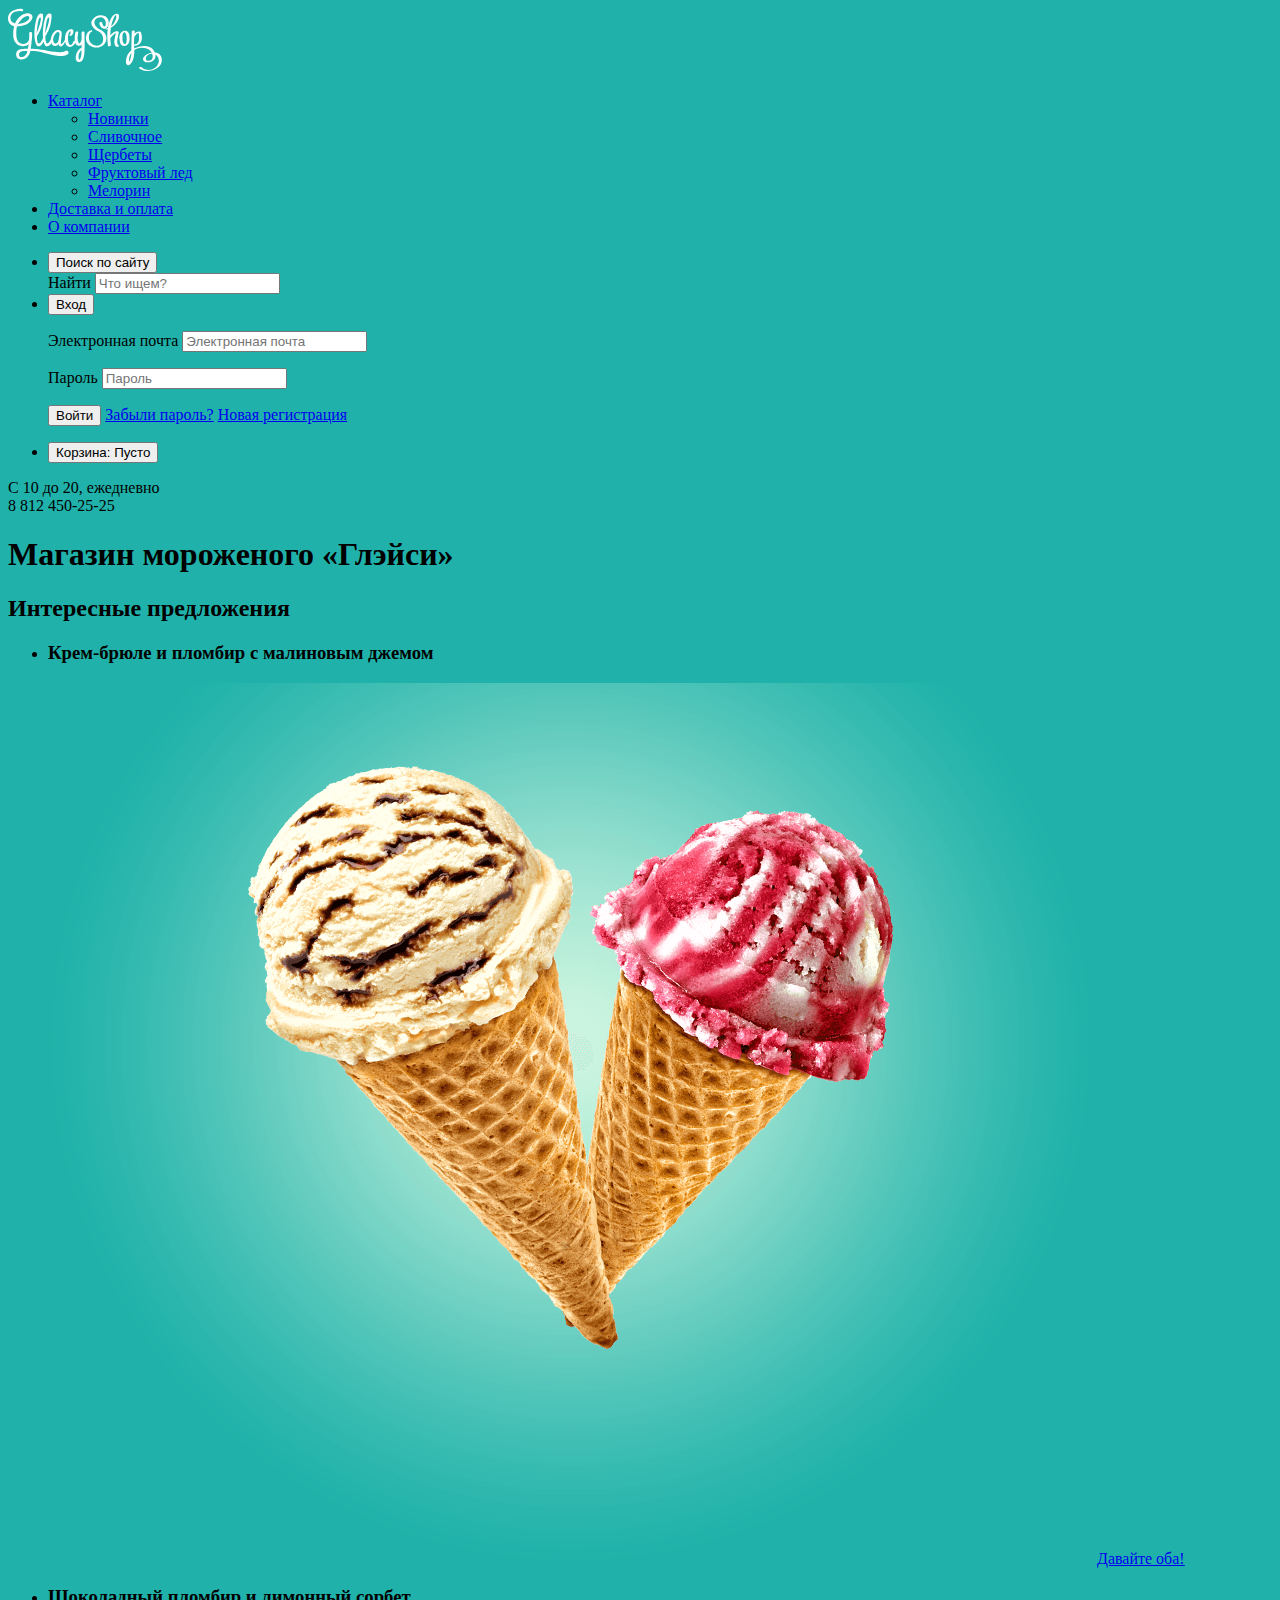
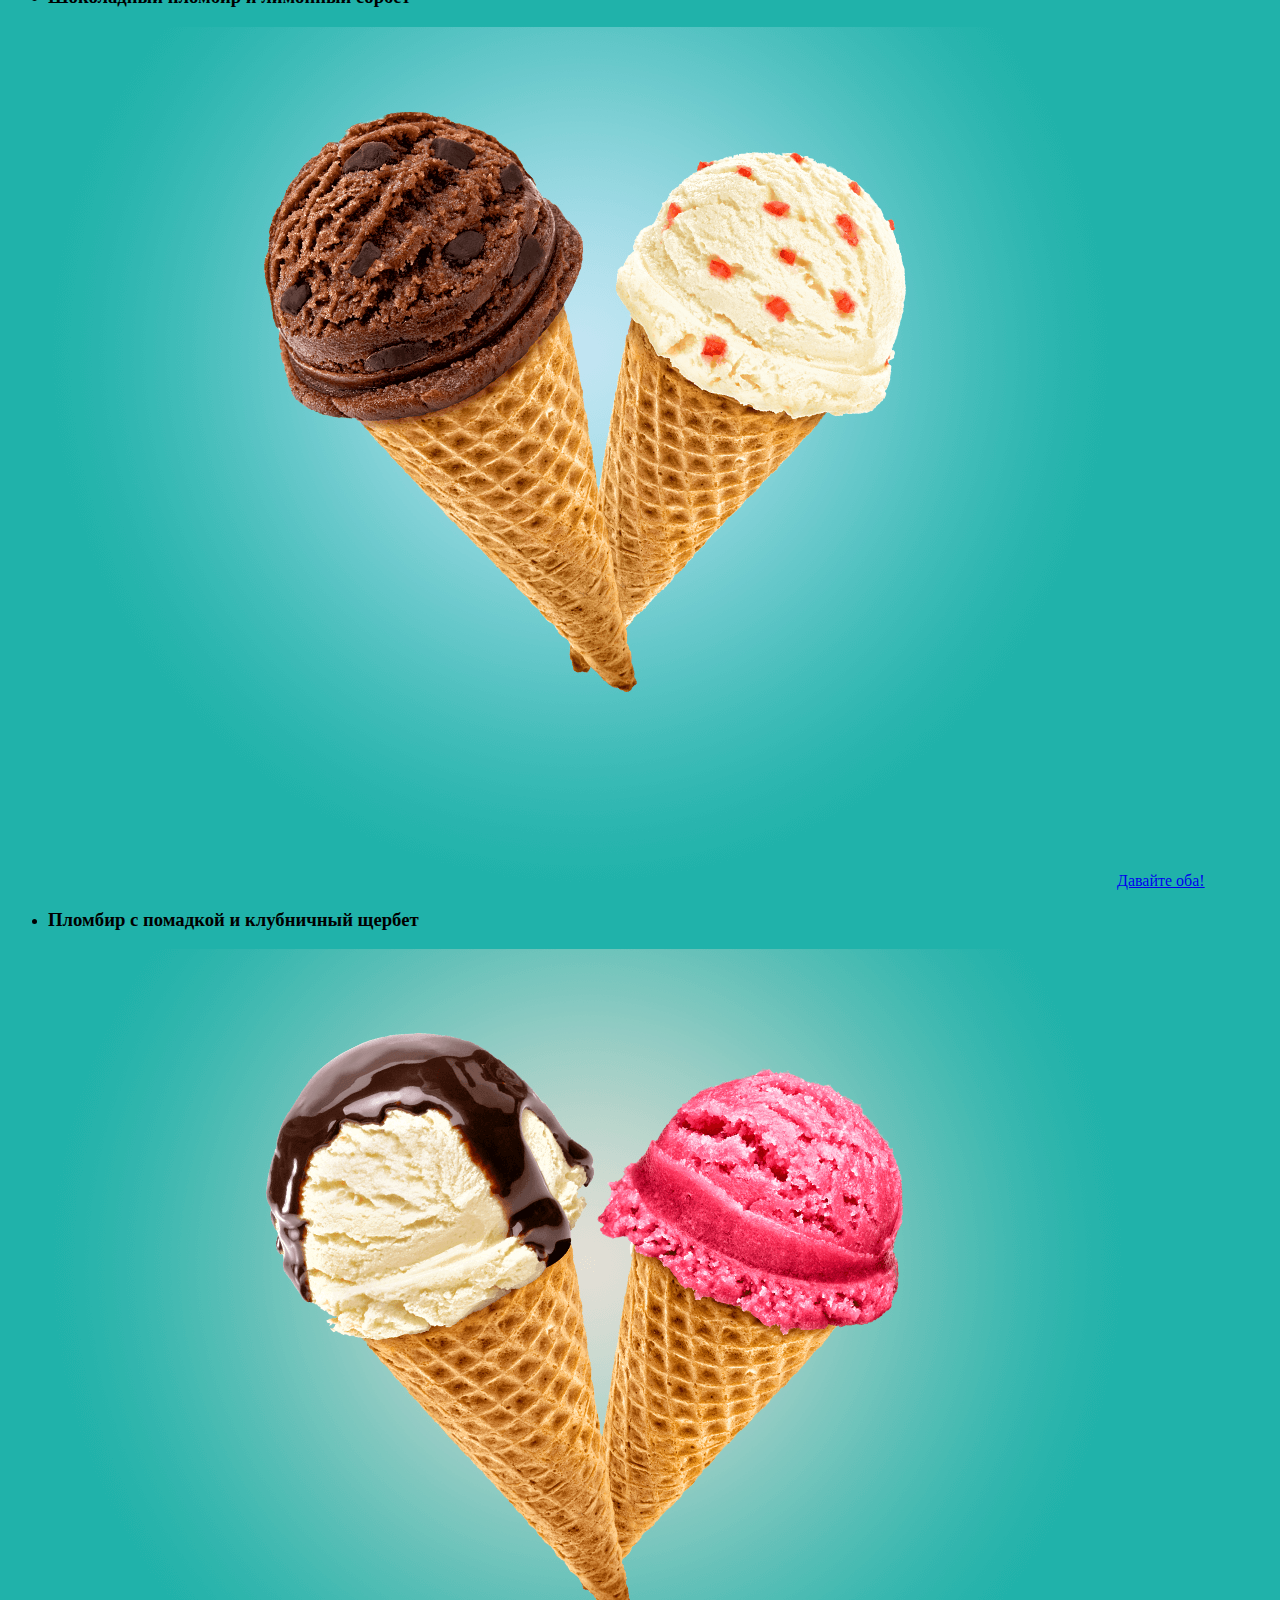
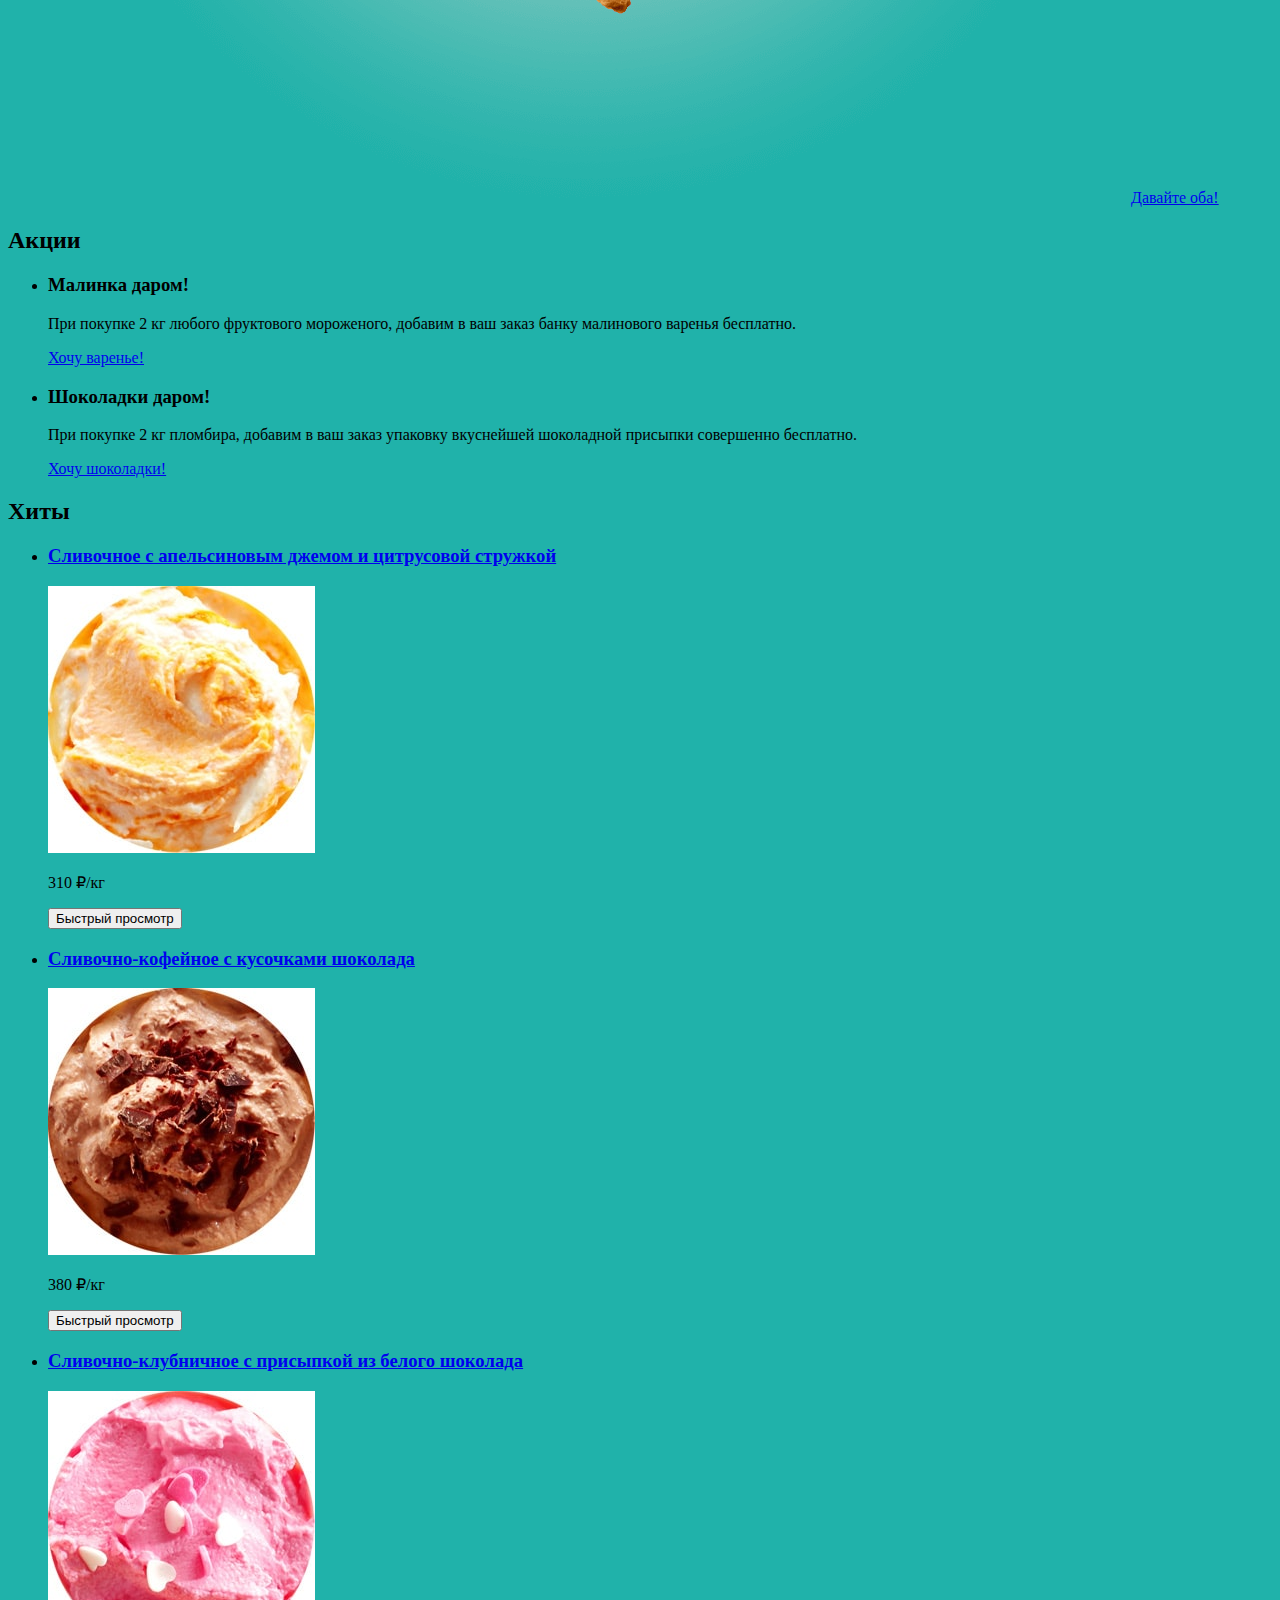
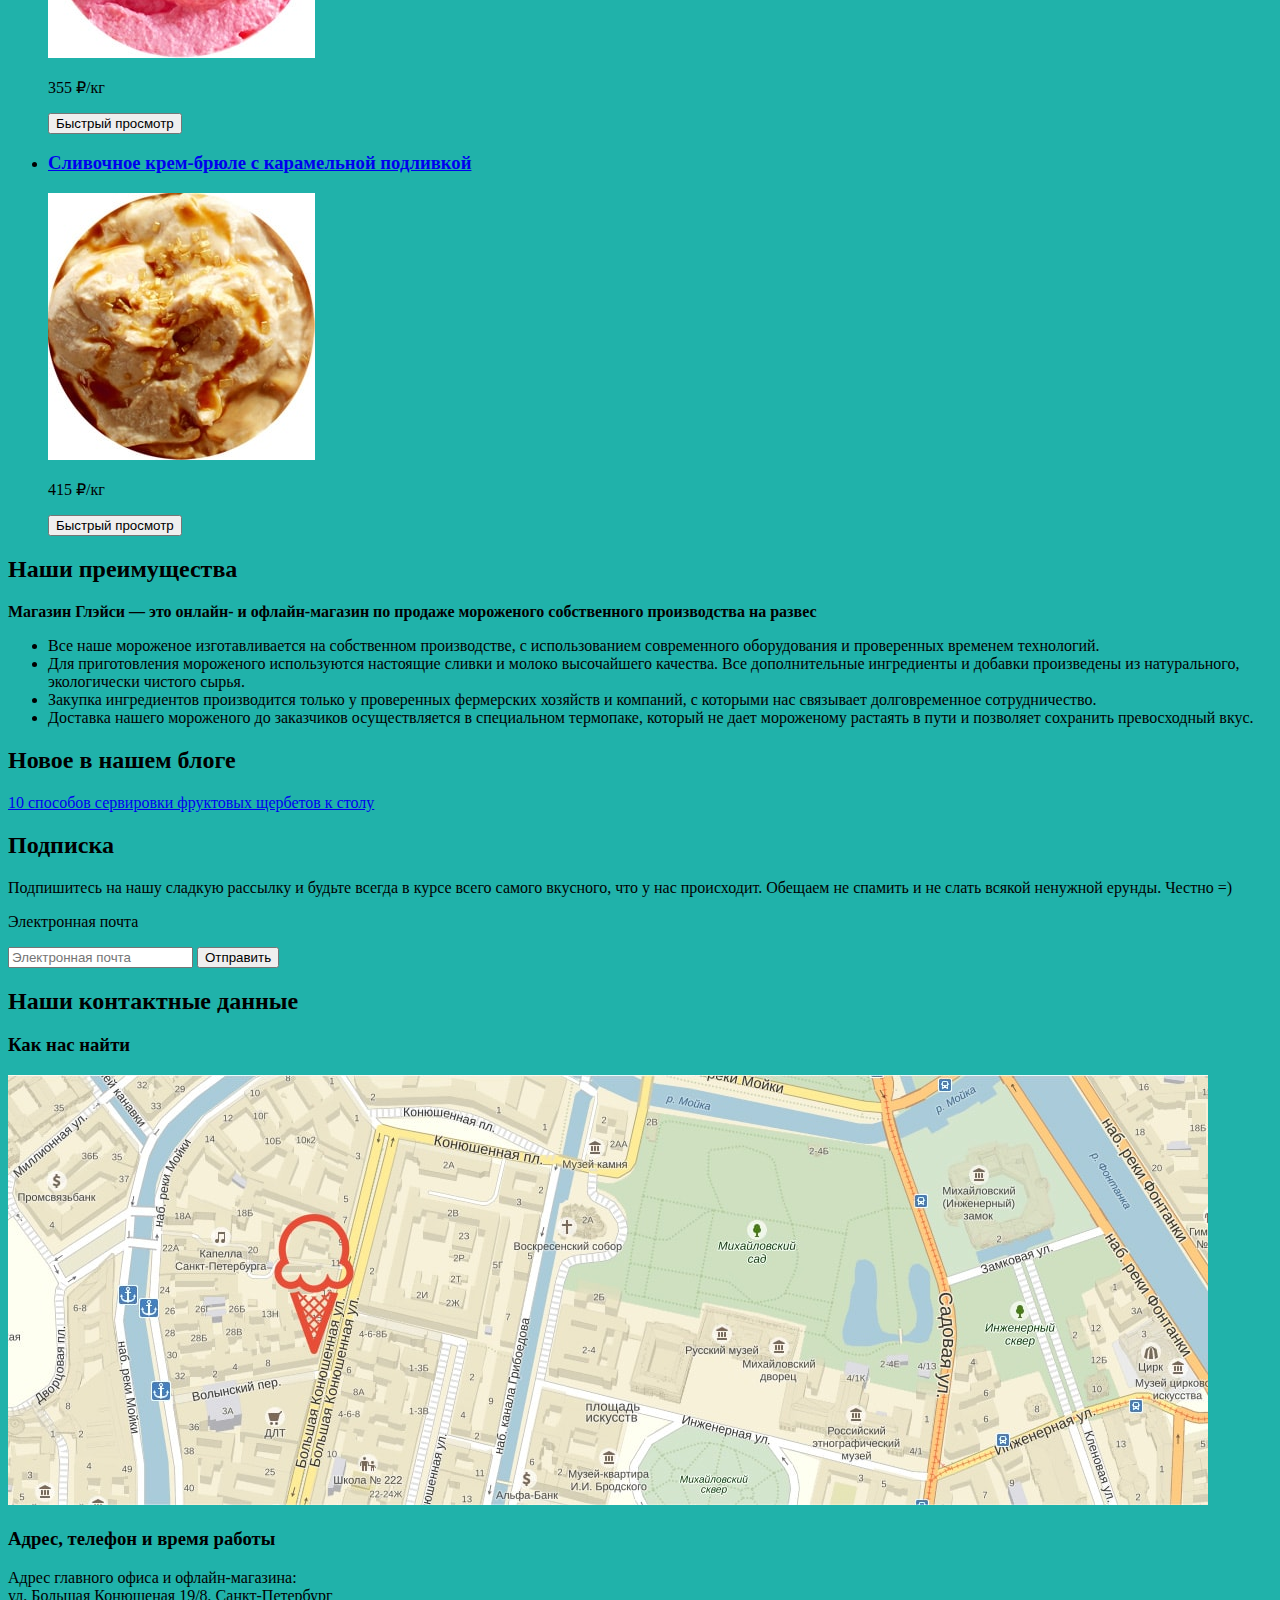
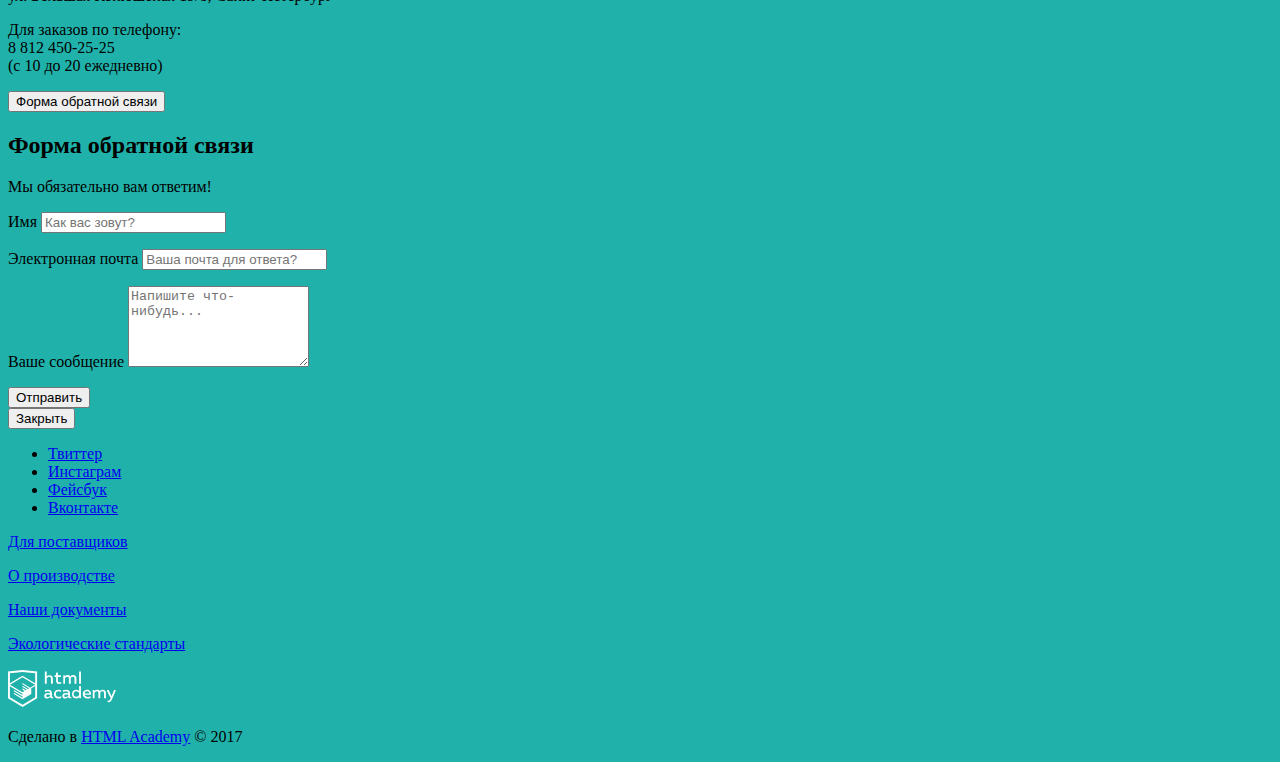
==== commit fcf07bc3: "Мелкие правки (имена классов и др.)" ====
--- a/index.html
+++ b/index.html
@@ -15,8 +15,8 @@
         <a class="gllacy-logo">
           <img src="img/gllacy-logo.svg" width="154" height="64" alt="Логотип магазина «Глэйси»">
         </a>
-        <nav class="site-navigation">
-          <ul class="main-navigation">
+        <nav class="main-navigation">
+          <ul class="site-navigation">
             <li>
               <a href="#">Каталог</a>
               <ul class="catalog-navigation">
@@ -32,32 +32,32 @@
           </ul>
           <ul class="user-navigation">
             <li>
-              <button class="button button-search" type="button">Поиск по сайту</button>
-              <form class="form-search" action="https://echo.htmlacademy.ru" method="get">
-                <label class="visually-hidden">Найти</label>
-                <input class="form-search-field" type="search" name="search-field" id="search-field" placeholder="Что ищем?">
+              <button class="white-button search-button" type="button">Поиск по сайту</button>
+              <form class="search-form" action="https://echo.htmlacademy.ru" method="get">
+                <label class="visually-hidden" for="search-field-id">Найти</label>
+                <input class="form-field search-form-field" type="search" name="search-field" id="search-field-id" placeholder="Что ищем?">
               </form>
             </li>
             <li>
-              <button class="button button-login" type="button">Вход</button>
-              <form class="form-login" action="https://echo.htmlacademy.ru" method="post">
+              <button class="white-button login-button" type="button">Вход</button>
+              <form class="login-form" action="https://echo.htmlacademy.ru" method="post">
                 <p>
-                  <label class="visually-hidden" for="login-email-field">Электронная почта</label>
-                  <input class="form-login-email" type="email" name="login-email-field" id="login-email-field" placeholder="Электронная почта">
+                  <label class="visually-hidden" for="login-email-field-id">Электронная почта</label>
+                  <input class="form-field login-form-email" type="email" name="login-email-field" id="login-email-field-id" placeholder="Электронная почта">
                 </p>
                 <p>
-                  <label class="visually-hidden" for="login-password-field">Пароль</label>
-                  <input class="form-login-password" type="password" name="login-password-field" id="login-password-field" placeholder="Пароль">
+                  <label class="visually-hidden" for="login-password-field-id">Пароль</label>
+                  <input class="form-field login-form-password" type="password" name="login-password-field" id="login-password-field-id" placeholder="Пароль">
                 </p>
                 <p>
-                  <button class="button form-login-button" type="submit">Войти</button>
-                  <span><a class="" href="#">Забыли пароль?</a></span>
-                  <span><a class="" href="#">Новая регистрация</a></span>
+                  <button class="red-button login-form-button" type="submit">Войти</button>
+                  <span><a class="login-form-link" href="#">Забыли пароль?</a></span>
+                  <span><a class="login-form-link" href="#">Новая регистрация</a></span>
                 </p>
               </form>
             </li>
             <li>
-              <button class="button button-cart" type="button"><span>Корзина: </span>Пусто</button>
+              <button class="white-button cart-button" type="button"><span>Корзина: </span>Пусто</button>
             </li>
           </ul>
           <p class="header-contacts">
@@ -71,72 +71,72 @@
         <section class="slider">
           <h2 class="visually-hidden">Интересные предложения</h2>
           <ul class="slider-list">
-            <li class="slider-item slider-1">
+            <li class="slider-page slider-page-1">
               <h3>Крем-брюле и пломбир с малиновым джемом</h3>
               <img src="img/slider-image-1.png" width="1045" height="881" alt="Два рожка с мороженым: крем-брюле и пломбир с малиновым джемом">
-              <p><a class="button" href="#">Давайте оба!</a></p>
-            </li>
-            <li class="slider-item slider-2">
+              <a class="red-button slider-button" href="#">Давайте оба!</a>
+            </li>
+            <li class="slider-page slider-page-2">
               <h3>Шоколадный пломбир и лимонный сорбет</h3>
               <img src="img/slider-image-2.png" width="1065" height="859" alt="Два рожка с мороженым: шоколадный пломбир и лимонный сорбет">
-              <p><a class="button" href="#">Давайте оба!</a></p>
-            </li>
-            <li class="slider-item slider-3">
+              <a class="red-button slider-button" href="#">Давайте оба!</a>
+            </li>
+            <li class="slider-page slider-page-3">
               <h3>Пломбир с помадкой и клубничный щербет</h3>
               <img src="img/slider-image-3.png" width="1079" height="854" alt="Два рожка с мороженым: пломбир с помадкой и клубничный щербет">
-              <p><a class="button" href="#">Давайте оба!</a></p>
+              <a class="red-button slider-button" href="#">Давайте оба!</a>
             </li>
           </ul>
         </section>
         <section class="promotion-offers">
           <h2 class="visually-hidden">Акции</h2>
           <ul class="promotion-offers-list">
-            <li class="promotion-offers-raspberry">
+            <li class="promotion-offers-item promotion-offers-raspberry">
               <h3>Малинка даром!</h3>
               <p>При покупке 2 кг любого фруктового мороженого, добавим в ваш заказ банку малинового варенья бесплатно.</p>
-              <a class="button" href="#">Хочу варенье!</a>
-            </li>
-            <li class="promotion-offers-chocolate">
+              <a class="red-button promotion-offers-button" href="#">Хочу варенье!</a>
+            </li>
+            <li class="promotion-offers-item promotion-offers-chocolate">
               <h3>Шоколадки даром!</h3>
               <p>При покупке 2 кг пломбира, добавим в ваш заказ упаковку вкуснейшей шоколадной присыпки совершенно бесплатно.</p>
-              <a class="button" href="#">Хочу шоколадки!</a>
-            </li>
-          </ul>
-        </section>
-        <section class="promotion-hits">
+              <a class="red-button promotion-offers-button" href="#">Хочу шоколадки!</a>
+            </li>
+          </ul>
+        </section>
+        <section class="hits">
           <h2 class="visually-hidden">Хиты</h2>
-          <ul class="promotion-hits-list">
-            <li class="promotion-hits-item">
+          <ul class="hits-list">
+            <li class="hits-list-item catalog-item">
               <h3><a href="#">Сливочное с апельсиновым джемом и цитрусовой стружкой</a></h3>
               <p class="catalog-item-image">
-                <img src="img/product-photo-1.jpg" width="267" height="267" alt="Фото сливочного мороженого с апельсиновым джемом и цитрусовой стружкой">
+                <img src="img/product-photo-1.jpg" width="267" height="267" alt="Сливочное мороженое с апельсиновым джемом и цитрусовой стружкой">
               </p>
               <p class="catalog-item-price">310 ₽<span class="per-kg">/кг</span></p>
-              <button class="button button-quickview" type="button">Быстрый просмотр</button>
-            </li>
-            <li class="catalog-item">
+              <button class="red-button quickview-button" type="button">Быстрый просмотр</button>
+            </li>
+            <li class="hits-list-item catalog-item">
               <h3><a href="#">Сливочно-кофейное с кусочками шоколада</a></h3>
               <p class="catalog-item-image">
-                <img src="img/product-photo-2.jpg" width="267" height="267" alt="Фото сливочно-кофейного мороженого с кусочками шоколада">
+                <img src="img/product-photo-2.jpg" width="267" height="267" alt="Сливочно-кофейное мороженое с кусочками шоколада">
               </p>
               <p class="catalog-item-price">380 ₽<span class="per-kg">/кг</span></p>
-              <button class="button button-quickview" type="button">Быстрый просмотр</button>
-            </li>
-            <li class="catalog-item">
+              <button class="red-button quickview-button" type="button">Быстрый просмотр</button>
+            </li>
+            <li class="hits-list-item catalog-item">
               <h3><a href="#">Сливочно-клубничное с присыпкой из белого шоколада</a></h3>
               <p class="catalog-item-image">
-                <img src="img/product-photo-3.jpg" width="267" height="267" alt="Фото сливочно-клубничного мороженого с присыпкой из белого шоколада">
+                <img src="img/product-photo-3.jpg" width="267" height="267" alt="Сливочно-клубничное мороженое с присыпкой из белого шоколада">
               </p>
               <p class="catalog-item-price">355 ₽<span class="per-kg">/кг</span></p>
-              <button class="button button-quickview" type="button">Быстрый просмотр</button>
-            </li>
-            <li class="catalog-item">
+              <button class="red-button quickview-button" type="button">Быстрый просмотр</button>
+            </li>
+            <li class="hits-list-item catalog-item">
               <h3><a href="#">Сливочное крем-брюле с карамельной подливкой</a></h3>
               <p class="catalog-item-image">
-                <img src="img/product-photo-4.jpg" width="267" height="267" alt="Фото сливочного крем-брюле с карамельной подливкой">
+                <img src="img/product-photo-4.jpg" width="267" height="267" alt="Сливочное крем-брюле с карамельной подливкой">
               </p>
               <p class="catalog-item-price">415 ₽<span class="per-kg">/кг</span></p>
-              <button class="button button-quickview" type="button">Быстрый просмотр</button>
+              <button class="red-button quickview-button" type="button">Быстрый просмотр</button>
             </li>
           </ul>
         </section>
@@ -158,11 +158,11 @@
           <section class="subscribe">
             <h2 class="visually hidden">Подписка</h2>
             <p>Подпишитесь на нашу сладкую рассылку и будьте всегда в курсе всего самого вкусного, что у нас происходит. Обещаем не спамить и не слать всякой ненужной ерунды. Честно =)</p>
-            <form class="form-subscribe" action="https://echo.htmlacademy.ru" method="post">
-              <label class="visually-hidden" for="subscribe-email-field">Электронная почта</label>
+            <form class="subscribe-form" action="https://echo.htmlacademy.ru" method="post">
+              <label class="visually-hidden" for="subscribe-email-field-id">Электронная почта</label>
               <p>
-                <input class="form-subscribe" type="email" name="subscribe-email-field" id="subscribe-email-field" placeholder="Электронная почта">
-                <button class="button button-subscribe">Отправить</button>
+                <input class="form-field subscribe-form-field" type="email" name="subscribe-email-field" id="subscribe-email-field-id" placeholder="Электронная почта">
+                <button class="red-button subscribe-form-button">Отправить</button>
               </p>
             </form>
           </section>
@@ -182,28 +182,28 @@
               <span class="main-contacts-bold">8 812 450-25-25</span><br>
               (с 10 до 20 ежедневно)
             </p>
-            <button class="button" type="button">Форма обратной связи</button>
+            <button class="red-button feedback-button" type="button">Форма обратной связи</button>
           </section>
         </section>
-        <section class="modal-feedback">
+        <section class="feedback-modal">
           <h2 class="visually-hidden">Форма обратной связи</h2>
           <form class="feedback-form" action="https://echo.htmlacademy.ru" method="post">
-            <p class="modal-feedback">Мы обязательно вам ответим!</p>
+            <p>Мы обязательно вам ответим!</p>
             <p>
-              <label class="visually-hidden" for="feedback-name-field">Имя</label>
-              <input class="modal-feedback" type="text" name="feedback-name-field" id="feedback-name-field" placeholder="Как вас зовут?">
+              <label class="visually-hidden" for="feedback-name-field-id">Имя</label>
+              <input class="form-field feedback-form-name" type="text" name="feedback-name-field" id="feedback-name-field-id" placeholder="Как вас зовут?">
             </p>
             <p>
-              <label class="visually-hidden" for="feedback-email-field">Электронная почта</label>
-              <input class="modal-feedback" type="email" name="feedback-email-field" id="feedback-email-field" placeholder="Ваша почта для ответа?">
+              <label class="visually-hidden" for="feedback-email-field-id">Электронная почта</label>
+              <input class="form-field feedback-form-email" type="email" name="feedback-email-field" id="feedback-email-field-id" placeholder="Ваша почта для ответа?">
             </p>
             <p>
-              <label class="visually-hidden" for="feedback-comment-field">Ваше сообщение</label>
-              <textarea class="modal-form" name="feedback-comment-field" id="feedback-comment-field" rows="5" placeholder="Напишите что-нибудь..."></textarea>
-            </p>
-            <button class="button" type="submit">Отправить</button>
+              <label class="visually-hidden" for="feedback-comment-field-id">Ваше сообщение</label>
+              <textarea class="form-field feedback-form-comment" name="feedback-comment-field" id="feedback-comment-field-id" rows="5" placeholder="Напишите что-нибудь..."></textarea>
+            </p>
+            <button class="red-button feedback-form-button" type="submit">Отправить</button>
           </form>
-          <button class="modal-close">Закрыть</button>
+          <button class="modal-close feedback-modal-close">Закрыть</button>
         </section>
       </main>
       <footer class="main-footer">
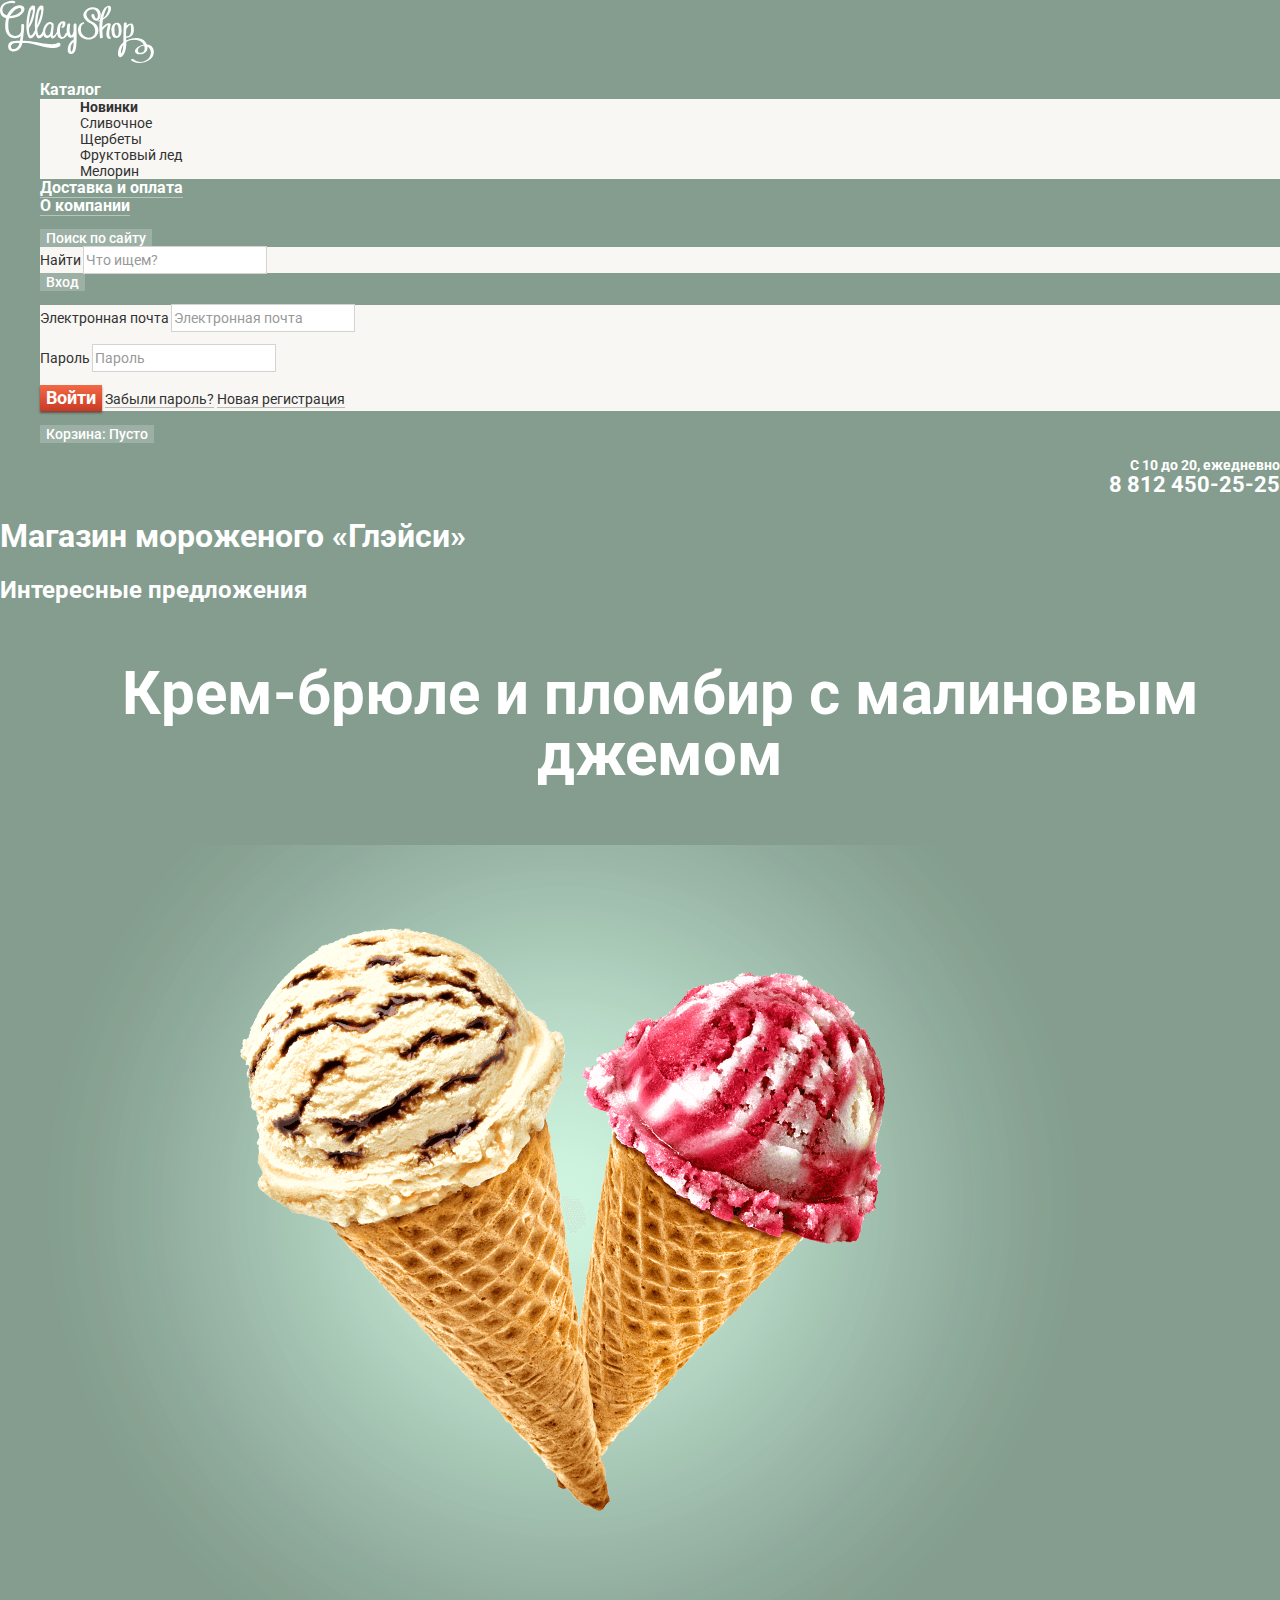
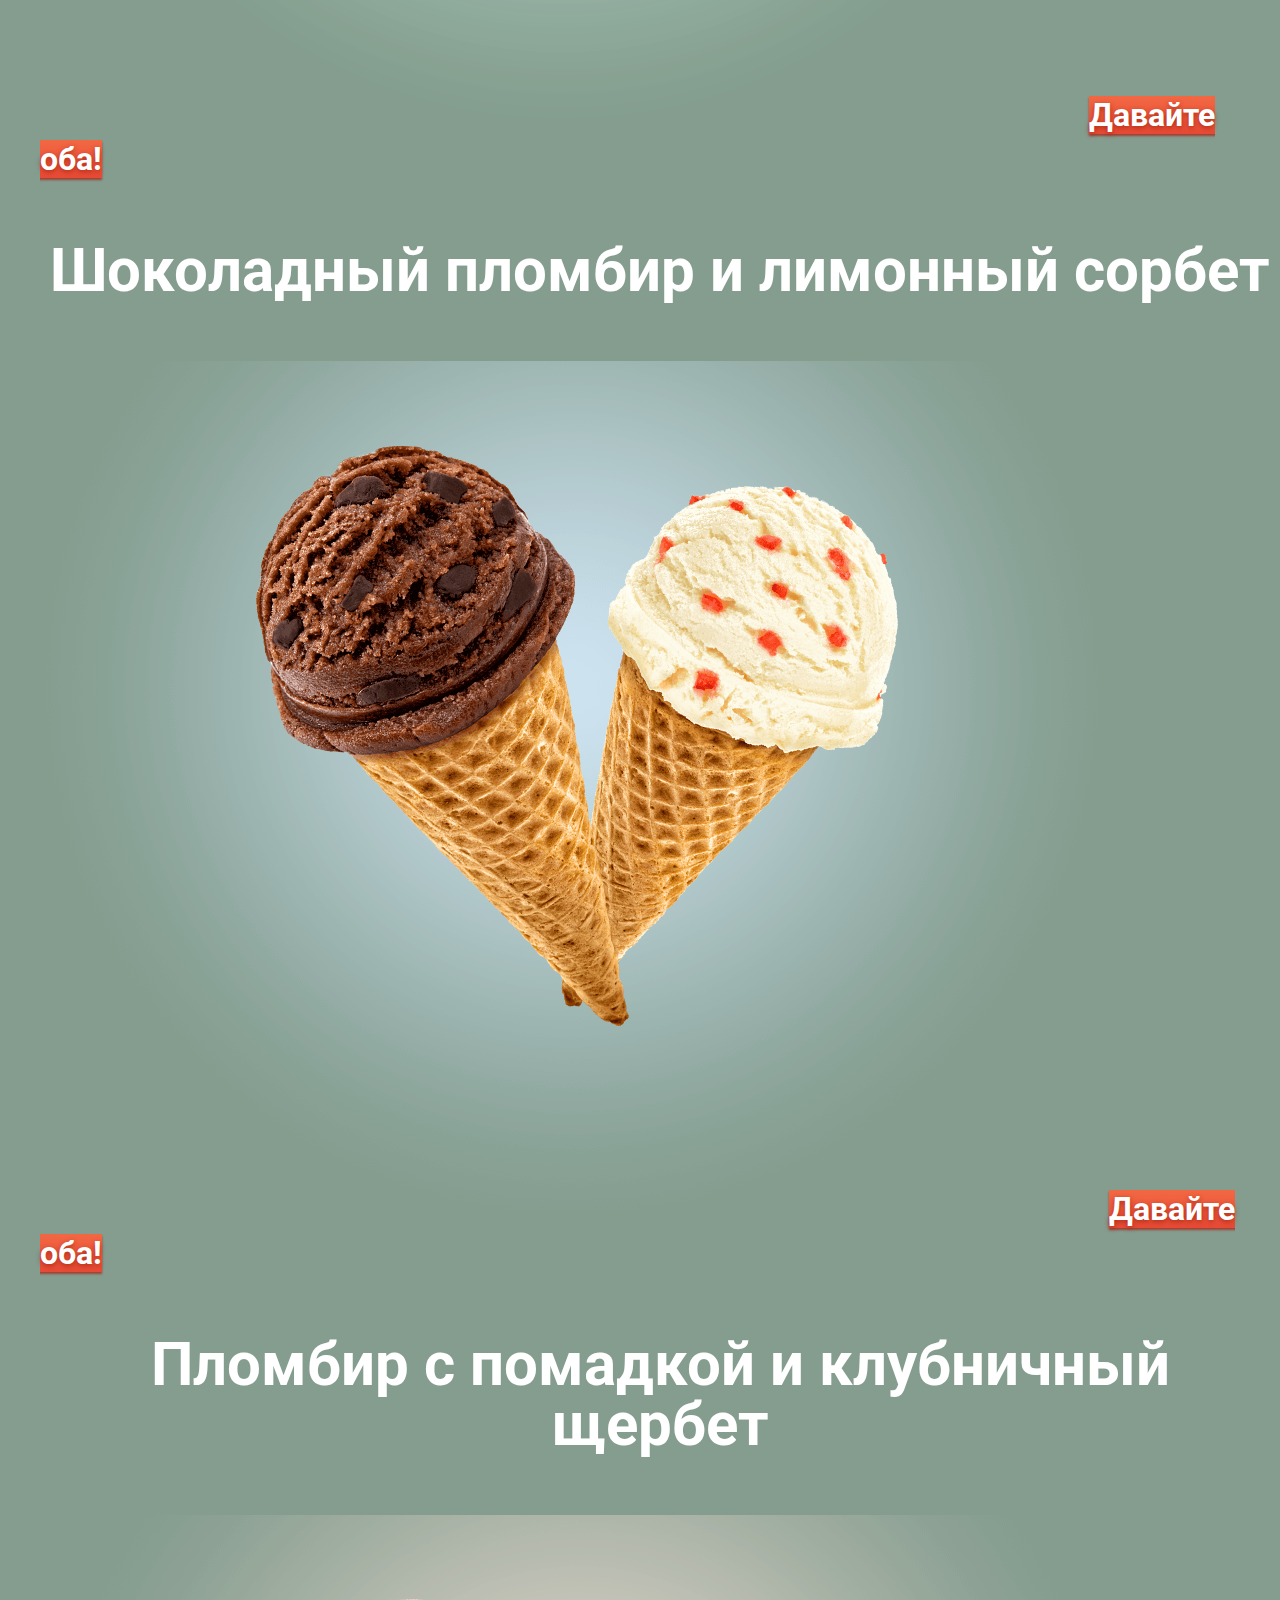
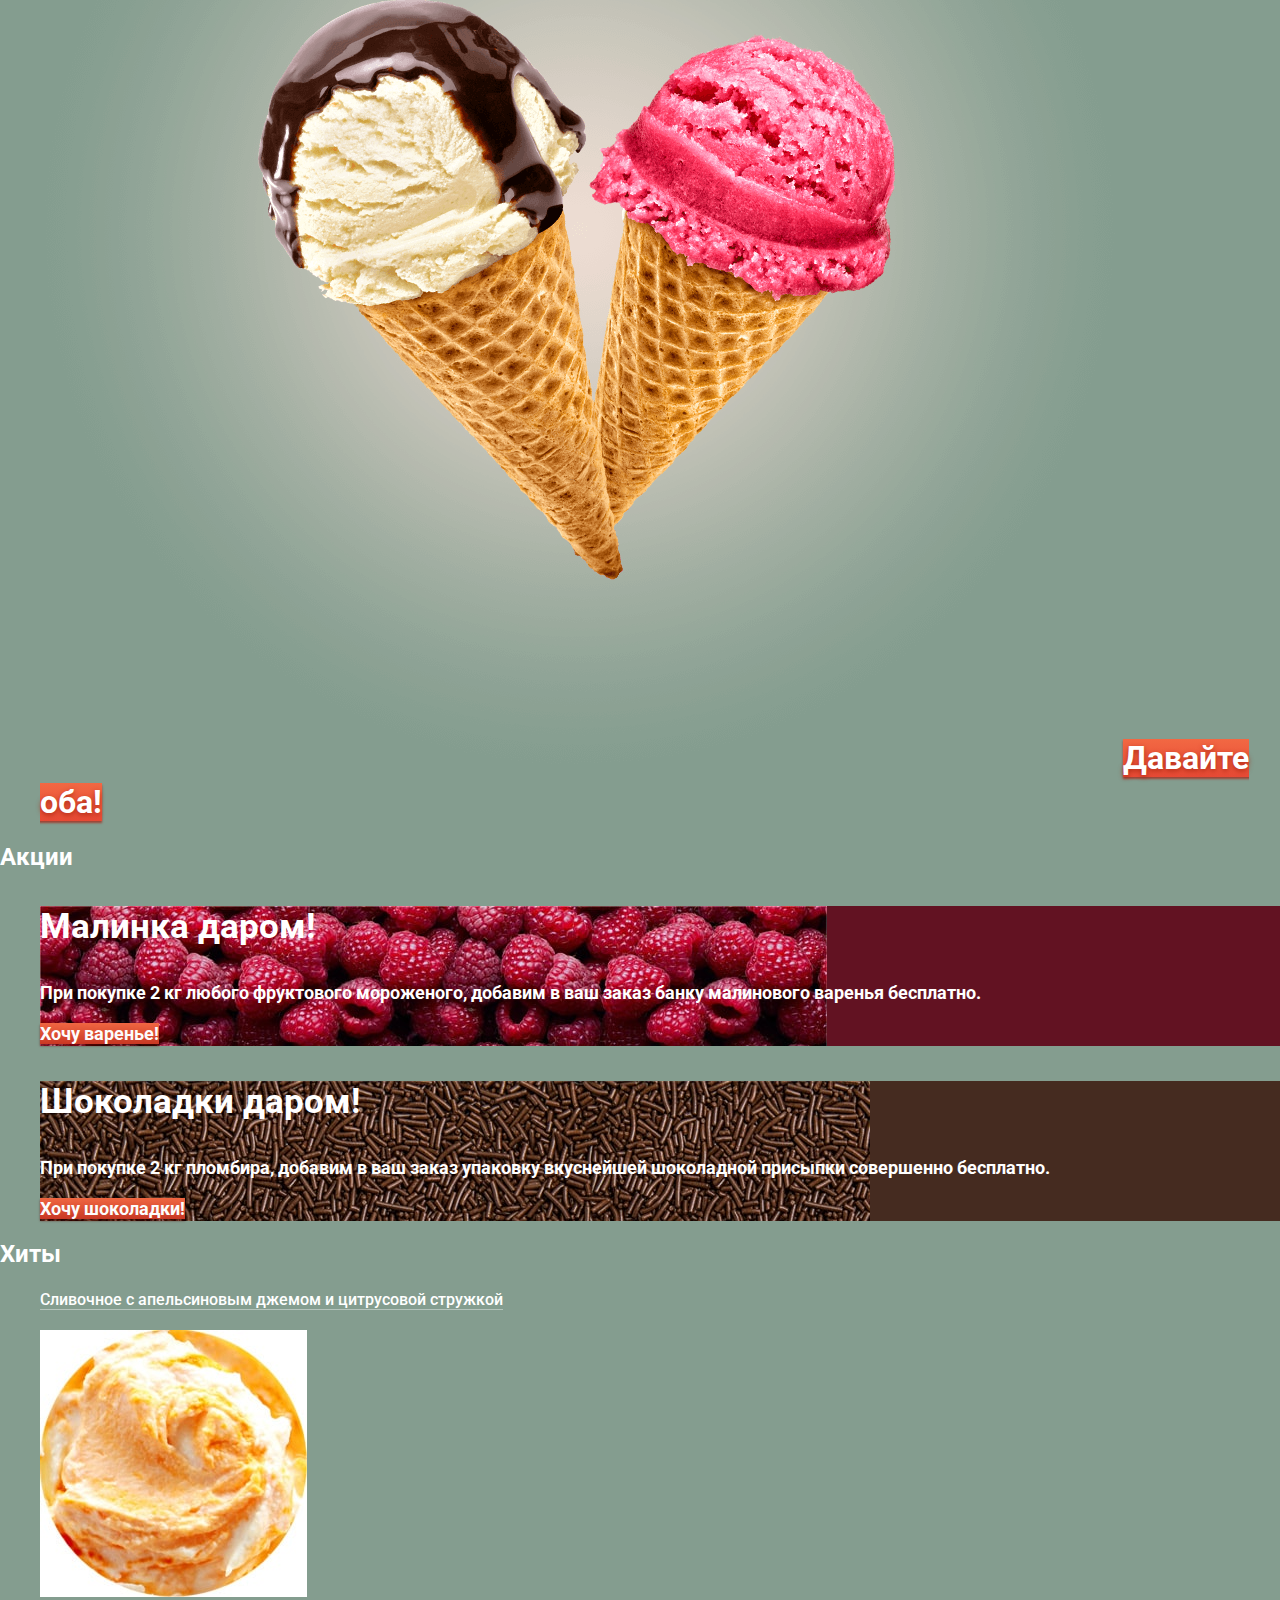
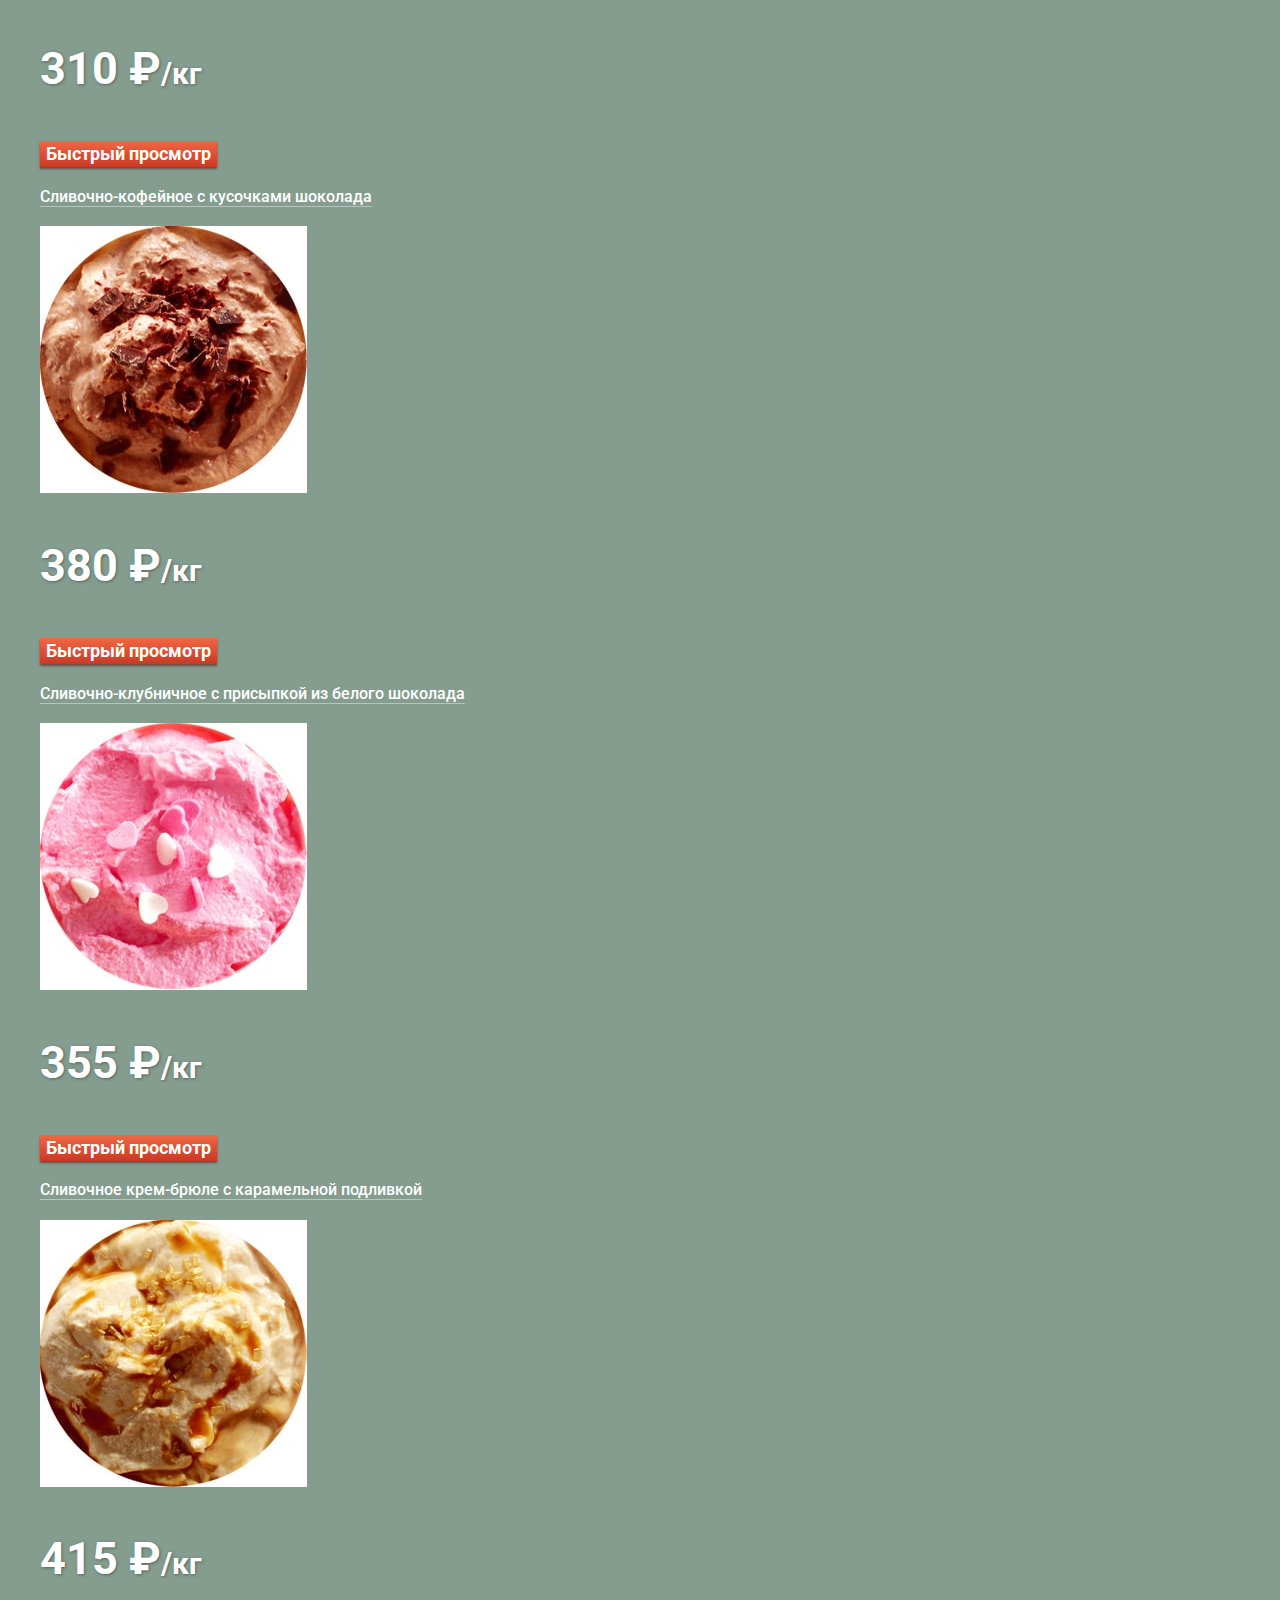
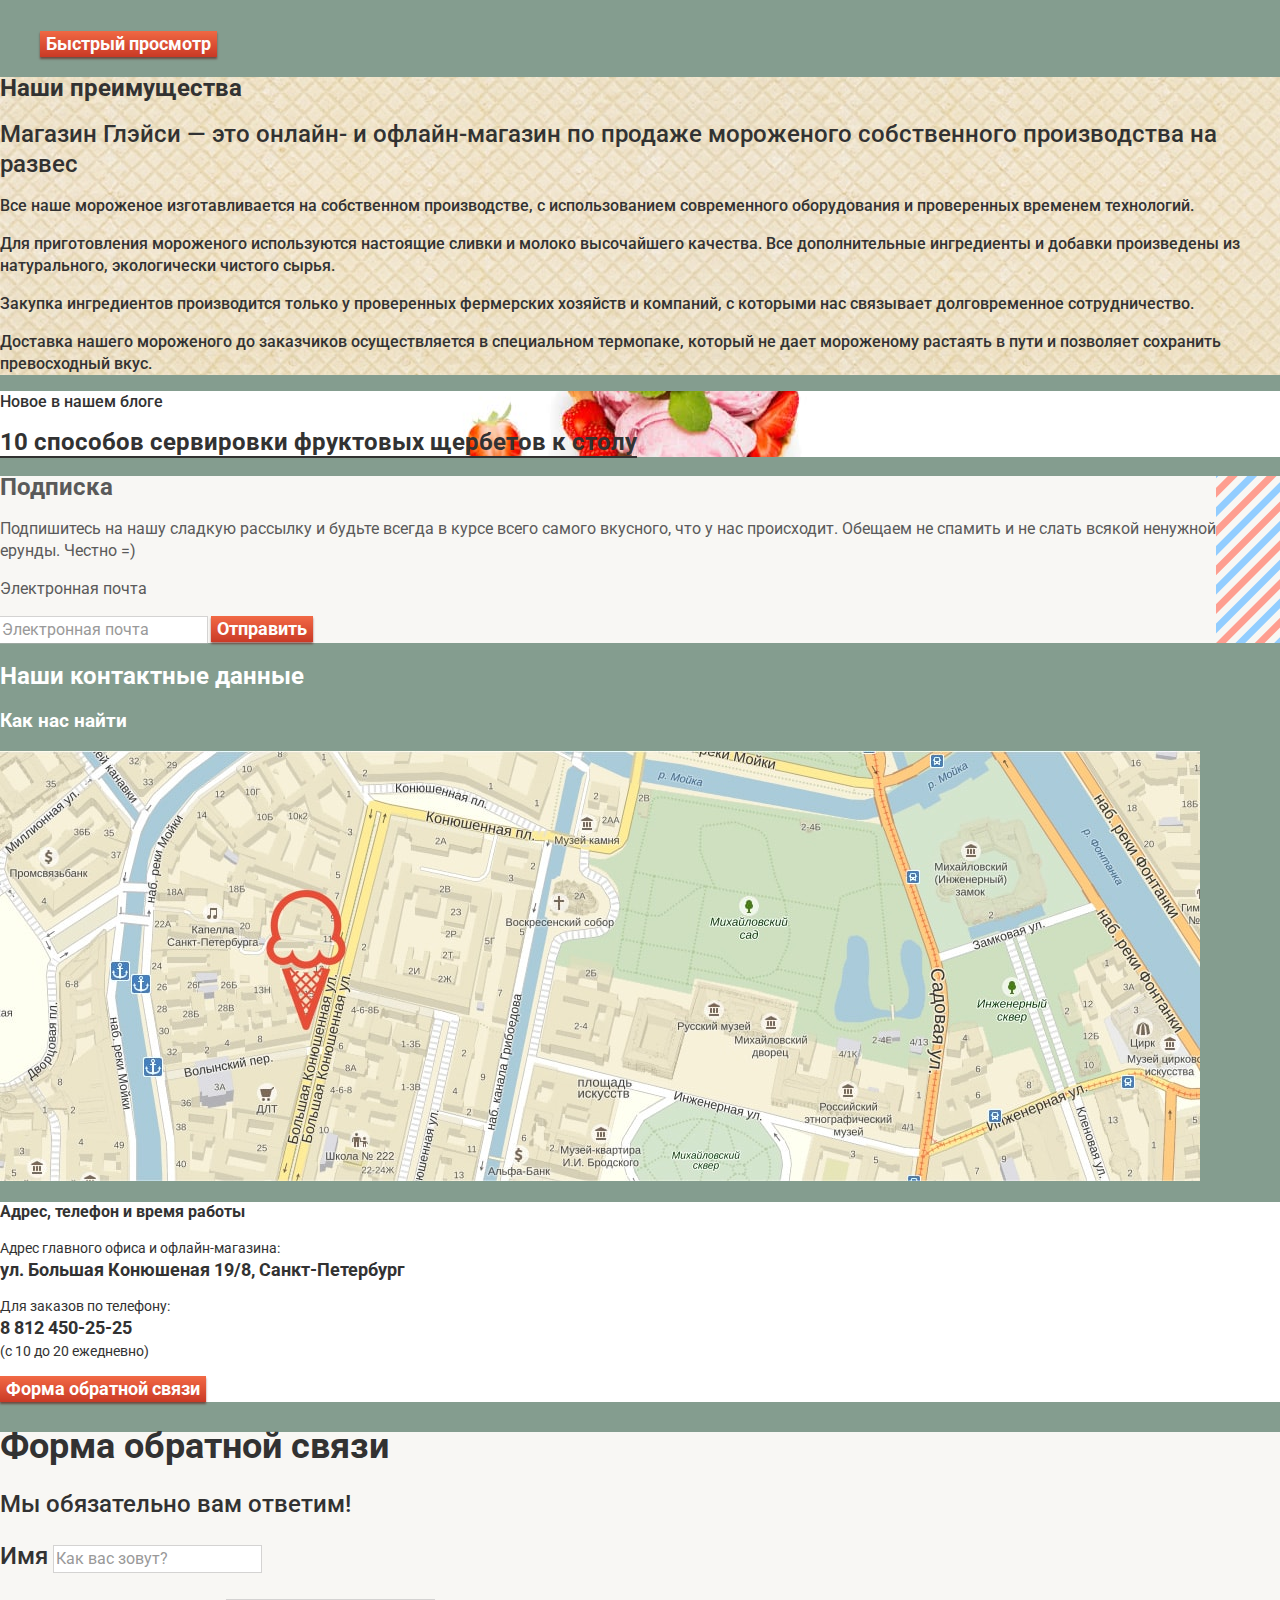
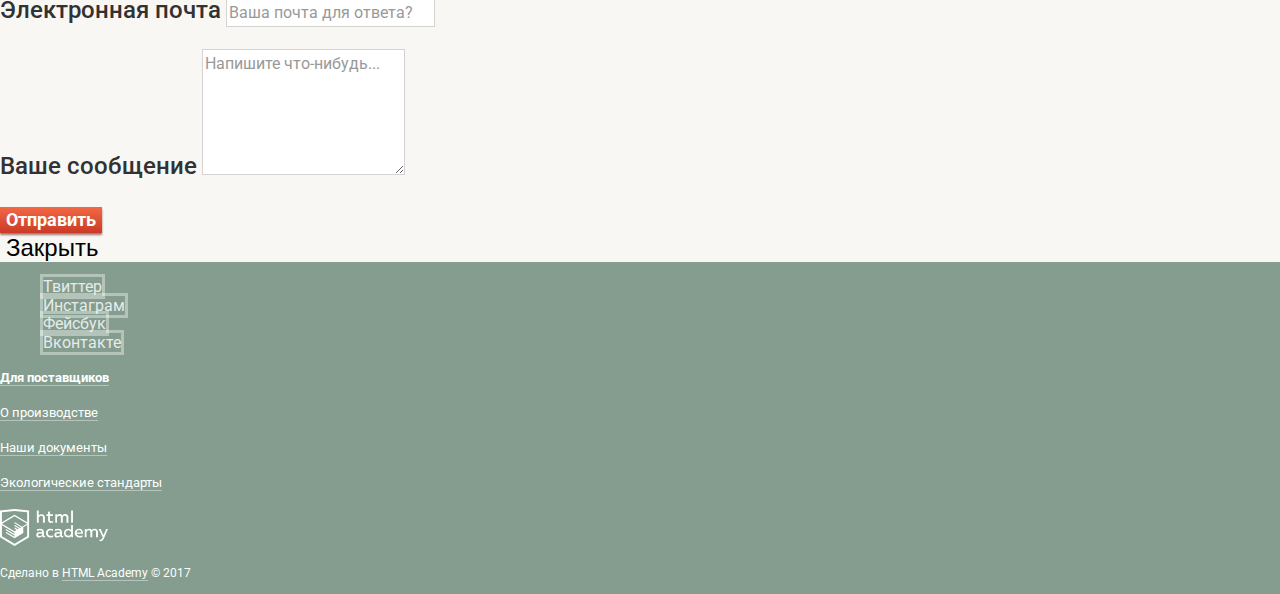
==== commit 9aff9026: "Базовая стилизация главной страницы" ====
--- a/index.html
+++ b/index.html
@@ -3,8 +3,11 @@
   <head>
     <meta charset="utf-8">
     <title>HTML Academy: Глейси</title>
+    <link href="css/normalize.css" rel="stylesheet">
+    <link href="css/style.css" rel="stylesheet">
+    <link href="https://fonts.googleapis.com/css?family=Roboto:400,500,700&amp;subset=cyrillic" rel="stylesheet">
   </head>
-  <body style="background-color: lightseagreen"> <!-- временно изменен цвет фона -->
+  <body>
     <!--
     <input class="visually-hidden" type="radio" name="slider-controls" value="slider-page-1" checked>
     <input class="visually-hidden" type="radio" name="slider-controls" value="slider-page-2">
@@ -17,30 +20,30 @@
         </a>
         <nav class="main-navigation">
           <ul class="site-navigation">
-            <li>
-              <a href="#">Каталог</a>
-              <ul class="catalog-navigation">
-                <li><a href="#">Новинки</a></li>
+            <li class="site-navigation-catalog">
+              <a class="site-navigation-item" href="#">Каталог</a>
+              <ul class="pop-up catalog-navigation">
+                <li class="catalog-navigation-new"><a href="#">Новинки</a></li>
                 <li><a href="catalog.html">Сливочное</a></li>
                 <li><a href="#">Щербеты</a></li>
                 <li><a href="#">Фруктовый лед</a></li>
                 <li><a href="#">Мелорин</a></li>
               </ul>
             </li>
-            <li><a href="#">Доставка и оплата</a></li>
-            <li><a href="#">О компании</a></li>
+            <li><a class="site-navigation-item" href="#">Доставка и оплата</a></li>
+            <li><a class="site-navigation-item" href="#">О компании</a></li>
           </ul>
           <ul class="user-navigation">
             <li>
-              <button class="white-button search-button" type="button">Поиск по сайту</button>
-              <form class="search-form" action="https://echo.htmlacademy.ru" method="get">
+              <button class="user-navigation-button search-button" type="button">Поиск по сайту</button>
+              <form class="pop-up search-form" action="https://echo.htmlacademy.ru" method="get">
                 <label class="visually-hidden" for="search-field-id">Найти</label>
                 <input class="form-field search-form-field" type="search" name="search-field" id="search-field-id" placeholder="Что ищем?">
               </form>
             </li>
             <li>
-              <button class="white-button login-button" type="button">Вход</button>
-              <form class="login-form" action="https://echo.htmlacademy.ru" method="post">
+              <button class="user-navigation-button login-button" type="button">Вход</button>
+              <form class="pop-up login-form" action="https://echo.htmlacademy.ru" method="post">
                 <p>
                   <label class="visually-hidden" for="login-email-field-id">Электронная почта</label>
                   <input class="form-field login-form-email" type="email" name="login-email-field" id="login-email-field-id" placeholder="Электронная почта">
@@ -50,14 +53,14 @@
                   <input class="form-field login-form-password" type="password" name="login-password-field" id="login-password-field-id" placeholder="Пароль">
                 </p>
                 <p>
-                  <button class="red-button login-form-button" type="submit">Войти</button>
+                  <button class="button login-form-button" type="submit">Войти</button>
                   <span><a class="login-form-link" href="#">Забыли пароль?</a></span>
                   <span><a class="login-form-link" href="#">Новая регистрация</a></span>
                 </p>
               </form>
             </li>
             <li>
-              <button class="white-button cart-button" type="button"><span>Корзина: </span>Пусто</button>
+              <button class="user-navigation-button cart-button" type="button"><span>Корзина: </span>Пусто</button>
             </li>
           </ul>
           <p class="header-contacts">
@@ -74,32 +77,32 @@
             <li class="slider-page slider-page-1">
               <h3>Крем-брюле и пломбир с малиновым джемом</h3>
               <img src="img/slider-image-1.png" width="1045" height="881" alt="Два рожка с мороженым: крем-брюле и пломбир с малиновым джемом">
-              <a class="red-button slider-button" href="#">Давайте оба!</a>
+              <a class="button slider-button" href="#">Давайте оба!</a>
             </li>
             <li class="slider-page slider-page-2">
               <h3>Шоколадный пломбир и лимонный сорбет</h3>
               <img src="img/slider-image-2.png" width="1065" height="859" alt="Два рожка с мороженым: шоколадный пломбир и лимонный сорбет">
-              <a class="red-button slider-button" href="#">Давайте оба!</a>
+              <a class="button slider-button" href="#">Давайте оба!</a>
             </li>
             <li class="slider-page slider-page-3">
               <h3>Пломбир с помадкой и клубничный щербет</h3>
               <img src="img/slider-image-3.png" width="1079" height="854" alt="Два рожка с мороженым: пломбир с помадкой и клубничный щербет">
-              <a class="red-button slider-button" href="#">Давайте оба!</a>
-            </li>
-          </ul>
-        </section>
-        <section class="promotion-offers">
+              <a class="button slider-button" href="#">Давайте оба!</a>
+            </li>
+          </ul>
+        </section>
+        <section class="offers">
           <h2 class="visually-hidden">Акции</h2>
-          <ul class="promotion-offers-list">
-            <li class="promotion-offers-item promotion-offers-raspberry">
+          <ul class="offers-list">
+            <li class="offers-item offers-raspberry">
               <h3>Малинка даром!</h3>
               <p>При покупке 2 кг любого фруктового мороженого, добавим в ваш заказ банку малинового варенья бесплатно.</p>
-              <a class="red-button promotion-offers-button" href="#">Хочу варенье!</a>
-            </li>
-            <li class="promotion-offers-item promotion-offers-chocolate">
+              <a class="button offers-button" href="#">Хочу варенье!</a>
+            </li>
+            <li class="offers-item offers-chocolate">
               <h3>Шоколадки даром!</h3>
               <p>При покупке 2 кг пломбира, добавим в ваш заказ упаковку вкуснейшей шоколадной присыпки совершенно бесплатно.</p>
-              <a class="red-button promotion-offers-button" href="#">Хочу шоколадки!</a>
+              <a class="button offers-button" href="#">Хочу шоколадки!</a>
             </li>
           </ul>
         </section>
@@ -112,7 +115,7 @@
                 <img src="img/product-photo-1.jpg" width="267" height="267" alt="Сливочное мороженое с апельсиновым джемом и цитрусовой стружкой">
               </p>
               <p class="catalog-item-price">310 ₽<span class="per-kg">/кг</span></p>
-              <button class="red-button quickview-button" type="button">Быстрый просмотр</button>
+              <button class="button quickview-button" type="button">Быстрый просмотр</button>
             </li>
             <li class="hits-list-item catalog-item">
               <h3><a href="#">Сливочно-кофейное с кусочками шоколада</a></h3>
@@ -120,7 +123,7 @@
                 <img src="img/product-photo-2.jpg" width="267" height="267" alt="Сливочно-кофейное мороженое с кусочками шоколада">
               </p>
               <p class="catalog-item-price">380 ₽<span class="per-kg">/кг</span></p>
-              <button class="red-button quickview-button" type="button">Быстрый просмотр</button>
+              <button class="button quickview-button" type="button">Быстрый просмотр</button>
             </li>
             <li class="hits-list-item catalog-item">
               <h3><a href="#">Сливочно-клубничное с присыпкой из белого шоколада</a></h3>
@@ -128,7 +131,7 @@
                 <img src="img/product-photo-3.jpg" width="267" height="267" alt="Сливочно-клубничное мороженое с присыпкой из белого шоколада">
               </p>
               <p class="catalog-item-price">355 ₽<span class="per-kg">/кг</span></p>
-              <button class="red-button quickview-button" type="button">Быстрый просмотр</button>
+              <button class="button quickview-button" type="button">Быстрый просмотр</button>
             </li>
             <li class="hits-list-item catalog-item">
               <h3><a href="#">Сливочное крем-брюле с карамельной подливкой</a></h3>
@@ -136,19 +139,21 @@
                 <img src="img/product-photo-4.jpg" width="267" height="267" alt="Сливочное крем-брюле с карамельной подливкой">
               </p>
               <p class="catalog-item-price">415 ₽<span class="per-kg">/кг</span></p>
-              <button class="red-button quickview-button" type="button">Быстрый просмотр</button>
+              <button class="button quickview-button" type="button">Быстрый просмотр</button>
             </li>
           </ul>
         </section>
         <section class="features">
           <h2 class="visually-hidden">Наши преимущества</h2>
           <b>Магазин Глэйси — это онлайн- и офлайн-магазин по продаже мороженого собственного производства на развес</b>
-          <ul class="features-list">
-            <li class="features-item">Все наше мороженое изготавливается на собственном производстве, с использованием современного оборудования и проверенных временем технологий.</li>
-            <li class="features-item">Для приготовления мороженого используются настоящие сливки и молоко высочайшего качества. Все дополнительные ингредиенты и добавки произведены из натурального, экологически чистого сырья.</li>
-            <li class="features-item">Закупка ингредиентов производится только у проверенных фермерских хозяйств и компаний, с которыми нас связывает долговременное сотрудничество.</li>
-            <li class="features-item">Доставка нашего мороженого до заказчиков осуществляется в специальном термопаке, который не дает мороженому растаять в пути и позволяет сохранить превосходный вкус.</li>
-          </ul>
+          <div class="features-column">
+            <p>Все наше мороженое изготавливается на собственном производстве, с использованием современного оборудования и проверенных временем технологий.</p>
+            <p>Для приготовления мороженого используются настоящие сливки и молоко высочайшего качества. Все дополнительные ингредиенты и добавки произведены из натурального, экологически чистого сырья.</p>
+          </div>
+          <div class="features-column">
+            <p>Закупка ингредиентов производится только у проверенных фермерских хозяйств и компаний, с которыми нас связывает долговременное сотрудничество.</p>
+            <p>Доставка нашего мороженого до заказчиков осуществляется в специальном термопаке, который не дает мороженому растаять в пути и позволяет сохранить превосходный вкус.</p>
+          </div>
         </section>
         <div>
           <article class="newest-article">
@@ -156,15 +161,17 @@
             <a href="#">10 способов сервировки фруктовых щербетов к столу</a>
           </article>
           <section class="subscribe">
-            <h2 class="visually hidden">Подписка</h2>
-            <p>Подпишитесь на нашу сладкую рассылку и будьте всегда в курсе всего самого вкусного, что у нас происходит. Обещаем не спамить и не слать всякой ненужной ерунды. Честно =)</p>
-            <form class="subscribe-form" action="https://echo.htmlacademy.ru" method="post">
-              <label class="visually-hidden" for="subscribe-email-field-id">Электронная почта</label>
-              <p>
-                <input class="form-field subscribe-form-field" type="email" name="subscribe-email-field" id="subscribe-email-field-id" placeholder="Электронная почта">
-                <button class="red-button subscribe-form-button">Отправить</button>
-              </p>
-            </form>
+            <div class=subscribe-inner-background>
+              <h2 class="visually hidden">Подписка</h2>
+              <p>Подпишитесь на нашу сладкую рассылку и будьте всегда в курсе всего самого вкусного, что у нас происходит. Обещаем не спамить и не слать всякой ненужной ерунды. Честно =)</p>
+              <form class="subscribe-form" action="https://echo.htmlacademy.ru" method="post">
+                <label class="visually-hidden" for="subscribe-email-field-id">Электронная почта</label>
+                <p>
+                  <input class="form-field subscribe-form-field" type="email" name="subscribe-email-field" id="subscribe-email-field-id" placeholder="Электронная почта">
+                  <button class="button subscribe-form-button">Отправить</button>
+                </p>
+              </form>
+            </div>
           </section>
         </div>
         <section>
@@ -179,13 +186,15 @@
               <span class="main-contacts-bold">ул. Большая Конюшеная 19/8, Санкт-Петербург</span>
             </p>
             <p>Для заказов по телефону:<br>
-              <span class="main-contacts-bold">8 812 450-25-25</span><br>
-              (с 10 до 20 ежедневно)
-            </p>
-            <button class="red-button feedback-button" type="button">Форма обратной связи</button>
+              <span class="main-contacts-phone">
+                <span class="main-contacts-bold">8 812 450-25-25</span><br>
+                (с 10 до 20 ежедневно)
+              </span>
+            </p>
+            <button class="button feedback-button" type="button">Форма обратной связи</button>
           </section>
         </section>
-        <section class="feedback-modal">
+        <section class="pop-up feedback-modal">
           <h2 class="visually-hidden">Форма обратной связи</h2>
           <form class="feedback-form" action="https://echo.htmlacademy.ru" method="post">
             <p>Мы обязательно вам ответим!</p>
@@ -201,9 +210,9 @@
               <label class="visually-hidden" for="feedback-comment-field-id">Ваше сообщение</label>
               <textarea class="form-field feedback-form-comment" name="feedback-comment-field" id="feedback-comment-field-id" rows="5" placeholder="Напишите что-нибудь..."></textarea>
             </p>
-            <button class="red-button feedback-form-button" type="submit">Отправить</button>
+            <button class="button feedback-form-button" type="submit">Отправить</button>
           </form>
-          <button class="modal-close feedback-modal-close">Закрыть</button>
+          <button class="modal-close-button feedback-modal-close">Закрыть</button>
         </section>
       </main>
       <footer class="main-footer">
@@ -215,19 +224,19 @@
         </ul>
         <div class="footer-links">
           <div class="footer-links-column">
-            <p><a class="footer-links-for-suppliers" href="#">Для поставщиков</a></p>
-            <p><a href="#">О производстве</a></p>
+            <p><a class="footer-links-item footer-links-for-suppliers" href="#">Для поставщиков</a></p>
+            <p><a class="footer-links-item" href="#">О производстве</a></p>
           </div>
           <div class="footer-links-column">
-            <p><a href="#">Наши документы</a></p>
-            <p><a href="#">Экологические стандарты</a></p>
+            <p><a class="footer-links-item" href="#">Наши документы</a></p>
+            <p><a class="footer-links-item" href="#">Экологические стандарты</a></p>
           </div>
         </div>
         <div class="footer-copyright">
           <a href="https://htmlacademy.ru/intensive/htmlcss">
             <img src="img/htmlacademy-logo.svg" width="108" height="39" alt="Логотип «HTML Academy»">
           </a>
-          <p>Сделано в <a href="https://htmlacademy.ru/intensive/htmlcss">HTML Academy</a> © 2017</p>
+          <p>Сделано в <a class="footer-copyright-link" href="https://htmlacademy.ru/intensive/htmlcss">HTML Academy</a> © 2017</p>
         </div>
       </footer>
     </div>
--- a/css/style.css
+++ b/css/style.css
@@ -0,0 +1,670 @@
+body {
+  margin: 0;
+  padding: 0;
+
+  font-family: "Roboto", Arial, sans-serif;
+  color: #ffffff;
+
+  background-color: #849d8f;
+}
+
+a {
+  color: inherit;
+  text-decoration: none;
+}
+
+.pop-up {
+  color: #323232;
+
+  background-color: #f8f7f4;
+}
+
+.form-field {
+  font: inherit;
+  font-size: 16px;
+  font-weight: 700;
+  line-height: 24px;
+  color: #323232;
+
+  background-color: #ffffff;
+
+  /*border: 1px solid rgba(178, 178, 178, 0.52);*/
+  border: none;
+  box-shadow: 0 0 0 1px rgba(178, 178, 178, 0.52)
+}
+
+.main-header .form-field {
+  font-size: 14px;
+
+  /*border: 1px solid #d3d3d2;*/
+  box-shadow: 0 0 0 1px #d3d3d2
+}
+
+.form-field::placeholder {
+  font-weight: 400;
+  color: #999999;
+}
+
+.form-field:hover {
+  /*border: 2px solid rgba(154, 154, 154, 0.52);*/
+  box-shadow: 0 0 0 2px rgba(154, 154, 154, 0.52);
+}
+
+.form-field:focus {
+  /*border: 2px solid rgba(46, 136, 228, 0.52);*/
+  box-shadow: 0 0 0 2px rgba(46, 136, 228, 0.52);
+  outline: none;
+}
+
+.button {
+  font-family: inherit;
+  font-size: 18px;
+  font-weight: 700;
+  line-height: 24px;
+  color: #ffffff;
+
+  background-color: #ffffff;
+  background-image: linear-gradient(to top, #ca3824 0%, #f26843 100%);
+  opacity: 0.99;
+
+  box-shadow: 0 2px 2px rgba(85, 8, 0, 0.54);
+  border: none;
+}
+
+.button:hover,
+.button:focus {
+  color: #fefefe;
+  opacity: 1;
+
+  background-color:
+    rgba(255, 255, 255, 0.2),
+    #ffffff;
+  background-image: linear-gradient(to top, #e74a35 0%, #f26843 100%);
+
+  box-shadow: 0 1px 2px #ac1000;
+}
+
+.button:active {
+  color: #fceeec;
+  opacity: 1;
+
+  background-color:
+    rgba(0, 0, 0, 0.07),
+    #ffffff;
+  background-image: linear-gradient(to top, #f26843 0%, #e74a35 100%);
+
+  box-shadow: inset 0 2px 2px #942718;
+}
+
+.slider-button {
+  font-size: 32px;
+  line-height: 44px;
+  color: #ffffff;
+  text-shadow: 0 2px 5px rgba(160, 32, 11, 0.76);
+
+  background-color: #ffffff;
+  background-image: linear-gradient(to top, #e74a35 0%, #f26843 100%);
+  opacity: 1;
+
+  box-shadow: 0 2px 2px rgba(172, 16, 0, 0.64);
+}
+
+.slider-button:hover,
+.slider-button:focus {
+  background-color:
+    rgba(255, 255, 255, 0.2),
+    #ffffff;
+
+  box-shadow: 0 2px 2px #ac1000;
+}
+
+.main-header {
+  font-size: 14px;
+  line-height: 16px;
+}
+
+.site-navigation {
+  list-style: none;
+}
+
+.site-navigation-item {
+  font-size: 16px;
+  font-weight: 700;
+  line-height: 18px;
+  border-bottom: 1px solid rgba(255, 255, 255, 0.4);
+}
+
+.site-navigation-item:hover,
+.site-navigation-item:focus {
+  color: #333333;
+
+  background-color: #f7f6f3;
+
+  border: none;
+}
+
+.site-navigation-item:active {
+  color: #333333;
+
+  background-color: #ededed;
+  background-color: #f8f7f4; /*???*/
+
+  border: none;
+  box-shadow: inset 0 2px 1px #696969;
+}
+
+.site-navigation-current {
+  background-color: #d07058;
+
+  border: none;
+}
+
+/*.site-navigation-catalog:hover > a {
+  color: #323232;
+
+  background-color: #f7f6f3;
+}*/
+
+.catalog-navigation {
+  list-style: none;
+  font-size: 14px;
+  font-weight: 400;
+  line-height: 16px;
+  color: #323232;
+}
+
+.catalog-navigation-new {
+  font-weight: 700;
+}
+
+.catalog-navigation a:hover,
+.catalog-navigation a:focus {
+  background-color: #fbded7;
+}
+
+.catalog-navigation a:active {
+  background-color: #f6b5a5;
+}
+
+.catalog-navigation-current {
+  background-color: #d07058;;
+}
+
+.user-navigation {
+  list-style: none;
+}
+
+.user-navigation-button {
+  font: inherit;
+  font-size: 14px;
+  font-weight: 500;
+  line-height: 16px;
+  color: #ffffff;
+
+  background-color: rgba(255, 255, 255, 0.2);
+
+  border: none;
+}
+
+.search-button:hover,
+.search-button:focus,
+.login-button:hover,
+.login-button:focus {
+  color: #323232;
+
+  background-color: #f8f7f4;
+}
+
+.login-form-link {
+  border-bottom: 1px solid rgba(50, 50, 50, 0.3);
+}
+
+.login-form-link:hover,
+.login-form-link:focus,
+.login-form-link:active {
+  color: #e84d37;
+  border-bottom: 1px solid rgba(232, 77, 55, 0.3);
+}
+
+.cart-button-nonempty {
+  color: #323232;
+
+  background-color: #f8f7f4;
+  opacity: 0.99;
+}
+
+.cart {
+  font-size: 13px;
+  font-weight: 400;
+  line-height: 16px;
+}
+
+.cart-delete-button {
+  background-color: transparent;
+  border: none;
+}
+
+.cart-price-per-kg {
+  color: #999999;
+}
+
+.cart-sum {
+  font-size: 15px;
+  font-weight: 700;
+  line-height: 18px;
+}
+
+.header-contacts {
+  font-weight: 700;
+  text-align: right;
+}
+
+.header-contacts-phone {
+  font-size: 22px;
+  line-height: 24px;
+}
+
+.slider-list {
+  list-style: none;
+}
+
+.slider-page h3 {
+  font-size: 60px;
+  font-weight: 700;
+  line-height: 60px;
+  text-align: center;
+}
+
+.slider-page:first-child h3 {
+  line-height: 60.35px;
+}
+
+.offers-list {
+  list-style: none;
+  font-size: 18px;
+  font-weight: 700;
+  line-height: 22px;
+}
+
+.offers-list h3 {
+  font-size: 35px;
+  font-weight: 700;
+  line-height: 41px;
+}
+
+.offers-raspberry {
+  background-color: #621222;
+  background-image: url("../img/background-raspberries.jpg");
+  background-repeat: no-repeat;
+}
+
+.offers-chocolate {
+  background-color: #452b20;
+  background-image: url("../img/background-chocolate.jpg");
+  background-repeat: no-repeat;
+}
+
+.hits-list {
+  list-style: none;
+}
+
+.catalog-item a {
+  font-size: 16px;
+  font-weight: 500;
+  line-height: 22px;
+
+  border-bottom: 1px solid rgba(255, 255, 255, 0.4);
+}
+
+.catalog-item a:hover,
+.catalog-item a:focus,
+.catalog-item a:active {
+  color: #ffbc9e;
+
+  border-bottom: 1px solid rgba(255, 188, 158, 0.3);
+}
+
+.catalog-item-price {
+  font-size: 45px;
+  font-weight: 700;
+  line-height: 45px;
+  color: #ffffff;
+  text-shadow: 1px 1px 3px rgba(49, 50, 53, 0.5);
+}
+
+.per-kg {
+  font-size: 30px;
+}
+
+.features {
+  font-size: 16px;
+  font-weight: 500;
+  line-height: 22px;
+  color: #323232;
+
+  background-color: #ede0c5;
+  background-image: url("../img/background-waffle-pattern.jpg");
+}
+
+.features b {
+  font-size: 24px;
+  font-weight: 500;
+  line-height: 30px;
+}
+
+.newest-article {
+  color: #323232;
+
+  background-color: #ffffff;
+  background-image: url("../img/background-strawberries.jpg");
+  background-repeat: no-repeat;
+  background-position: 50% 50%;
+}
+
+.newest-article h2 {
+  font-size: 16px;
+  font-weight: 500;
+  line-height: 22px;
+}
+
+.newest-article a {
+  font-size: 24px;
+  font-weight: 700;
+  line-height: 30px;
+
+  border-bottom: 2px solid;
+}
+
+.newest-article a:hover,
+.newest-article a:focus,
+.newest-article a:active {
+  color: #e84d37;
+}
+
+.subscribe {
+  color: #5a5a5a;
+  font-size: 16px;
+  font-weight: 400;
+  line-height: 22px;
+
+  background-color: #f8f7f4;
+  background-image: url("../img/background-diagonal-lines.png");
+}
+
+.subscribe-inner-background {
+  width: 95%;
+  background-color: #f8f7f4;
+}
+
+.main-contacts {
+  font-size: 14px;
+  font-weight: 400;
+  line-height: 20px;
+  color: #323232;
+
+  background-color: #ffffff;
+}
+
+.main-contacts-bold {
+  font-size: 18px;
+  font-weight: 700;
+  line-height: 24px;
+}
+
+.main-contacts-phone {
+  line-height: 22px;
+}
+
+.feedback-modal {
+  font-size: 24px;
+  font-weight: 500;
+  line-height: 28px;
+}
+
+.modal-close-button {
+  background-color: transparent;
+  border: none;
+}
+
+.breadcrumbs {
+  list-style: none;
+
+  font-size: 14px;
+  font-weight: 400;
+  line-height: 16px;
+}
+
+.breadcrumbs a {
+  border-bottom: 1px solid rgba(255, 255, 255, 0.3);
+}
+
+.breadcrumbs a:hover,
+.breadcrumbs a:focus,
+.breadcrumbs a:active {
+  color: #ffbc9e;
+  border-bottom: 1px solid rgba(255, 188, 158, 0.3);
+}
+
+.pagination-list {
+  list-style: none;
+  text-align: right;
+
+  font-size: 16px;
+  font-weight: 500;
+  line-height: 18px;
+}
+
+.pagination-item a:hover,
+.pagination-item a:focus {
+
+  background-color: rgba(255, 255, 255, 0.2);
+}
+
+.pagination-item a:active {
+  color: #323232;
+
+  background-color: #ffffff;
+}
+
+.pagination-item-current a {
+  color: #323232;
+
+  background-color: #ffffff;
+}
+
+.pagination-list .disabled {
+  opacity: 0.2;
+}
+
+.footer-social {
+  list-style: none;
+}
+
+.footer-social .social-button {
+  opacity: 0.8;
+  border: 3px solid rgba(255, 255, 255, 0.5);
+}
+
+.social-button:hover,
+.social-button:focus {
+  opacity: 1;
+  border: 3px solid rgba(255, 255, 255, 0.7);
+}
+
+.social-button:active {
+  opacity: 1;
+  /*color overlay #e9e9e9*/
+  border: 3px solid rgba(255, 255, 255, 0.7);
+}
+
+.footer-links-item,
+.footer-copyright-link {
+  border-bottom: 1px solid rgba(255, 255, 255, 0.4);
+}
+
+.footer-links-item:hover,
+.footer-links-item:focus,
+.footer-links-item:active,
+.footer-copyright-link:hover,
+.footer-copyright-link:focus,
+.footer-copyright-link:active {
+  color: #ffbc9e;
+  border-bottom: 1px solid rgba(255, 188, 158, 0.3);
+}
+
+.footer-links-item {
+  font-size: 13px;
+  font-weight: 400;
+  line-height: 18px;
+
+}
+
+.footer-links .footer-links-for-suppliers {
+  font-weight: 700;
+}
+
+.footer-copyright {
+  font-size: 12px;
+  font-weight: 400;
+  line-height: 18px;
+  color: #fefefe;
+}
+
+
+
+.inner-page .footer-links-item {
+  line-height: 16px;
+}
+
+.inner-page .footer-copyright {
+  line-height: 16px;
+}
+
+/*
+map
+  #e1e1cb
+
+
+
+  .catalog-item {
+    position: relative;
+  }
+
+  .catalog-item-background {
+    position: absolute;
+    width: 500px;
+    height: 500px;
+    background-color: transparent;
+    box-shadow: none;
+  }
+
+  .catalog-item-background:hover {
+    background-color: #f8f7f4;
+    opacity: 0.2;
+    box-shadow: 0 20px 20px rgba(0, 0, 0, 0.4);
+  }
+
+
+
+вход, корзина - шапка
+color: #fefefe;
+
+box-shadow: 0 1px 2px #ac1000;
+background-color: #e84d37;
+background-image: linear-gradient(to top, #e74a35 0%, #f26843 100%);
+
+каталог
+color: #fefefe;
+color: #ffffff;
+
+box-shadow: 0 1px 2px #ac1000;
+background-color: #e84d37;
+background-image: linear-gradient(to top, #e74a35 0%, #f26843 100%);
+
+слайдер
+color: #ffffff;
+
+box-shadow: 0 2px 2px rgba(172, 16, 0, 0.64);
+background-color: #ffffff;
+background-image: linear-gradient(to top, #e74a35 0%, #f26843 100%);
+
+акции
+color: #ffffff;
+
+box-shadow: 0 2px 2px rgba(85, 8, 0, 0.54);
+background-color: #ffffff;
+background-image: linear-gradient(to top, #ca3824 0%, #f26843 100%);
+opacity: 0.99;
+
+подписка, обр.связь, форма обр.связи
+color: #fefefe;
+
+box-shadow: 0 2px 2px rgba(172, 16, 0, 0.64);
+background-color: #e84d37;
+background-image: linear-gradient(to top, #e74a35 0%, #f26843 100%);
+
+
+
+  .button {
+    font-family: inherit;
+    font-size: 18px;
+    font-weight: 700;
+    line-height: 24px;
+    color: #fefefe;
+
+    background-color: #e84d37;
+    background-image: linear-gradient(to top, #e74a35 0%, #f26843 100%);
+
+    box-shadow: 0 1px 2px #ac1000;
+    border: none;
+  }
+
+  .button:hover,
+  .button:focus {
+    background-color:
+      rgba(255, 255, 255, 0.2),
+      #ffffff;
+    background-image: linear-gradient(to top, #e74a35 0%, #f26843 100%);
+
+    box-shadow: 0 1px 2px #ac1000;
+  }
+
+  .button:active {
+    color: #fceeec;
+
+    background-color:
+      rgba(0, 0, 0, 0.07),
+      #ffffff;
+    background-image: linear-gradient(to top, #f26843 0%, #e74a35 100%);
+
+    box-shadow: inset 0 2px 2px #942718;
+    outline: none;
+  }
+
+  main .button {
+    box-shadow: 0 2px 2px rgba(172, 16, 0, 0.64);
+  }
+
+  .slider-button {
+    font-size: 32px;
+    line-height: 44px;
+    color: #ffffff;
+
+    background-color: #ffffff;
+  }
+
+  .slider-button:hover,
+  .slider-button:focus {
+    box-shadow: 0 2px 2px #ac1000;
+  }
+
+  .offers-button {
+    color: #ffffff;
+
+    background-color: #ffffff;
+    background-image: linear-gradient(to top, #ca3824 0%, #f26843 100%);
+    opacity: 0.99;
+
+    box-shadow: 0 2px 2px rgba(85, 8, 0, 0.54);
+  }
+  */
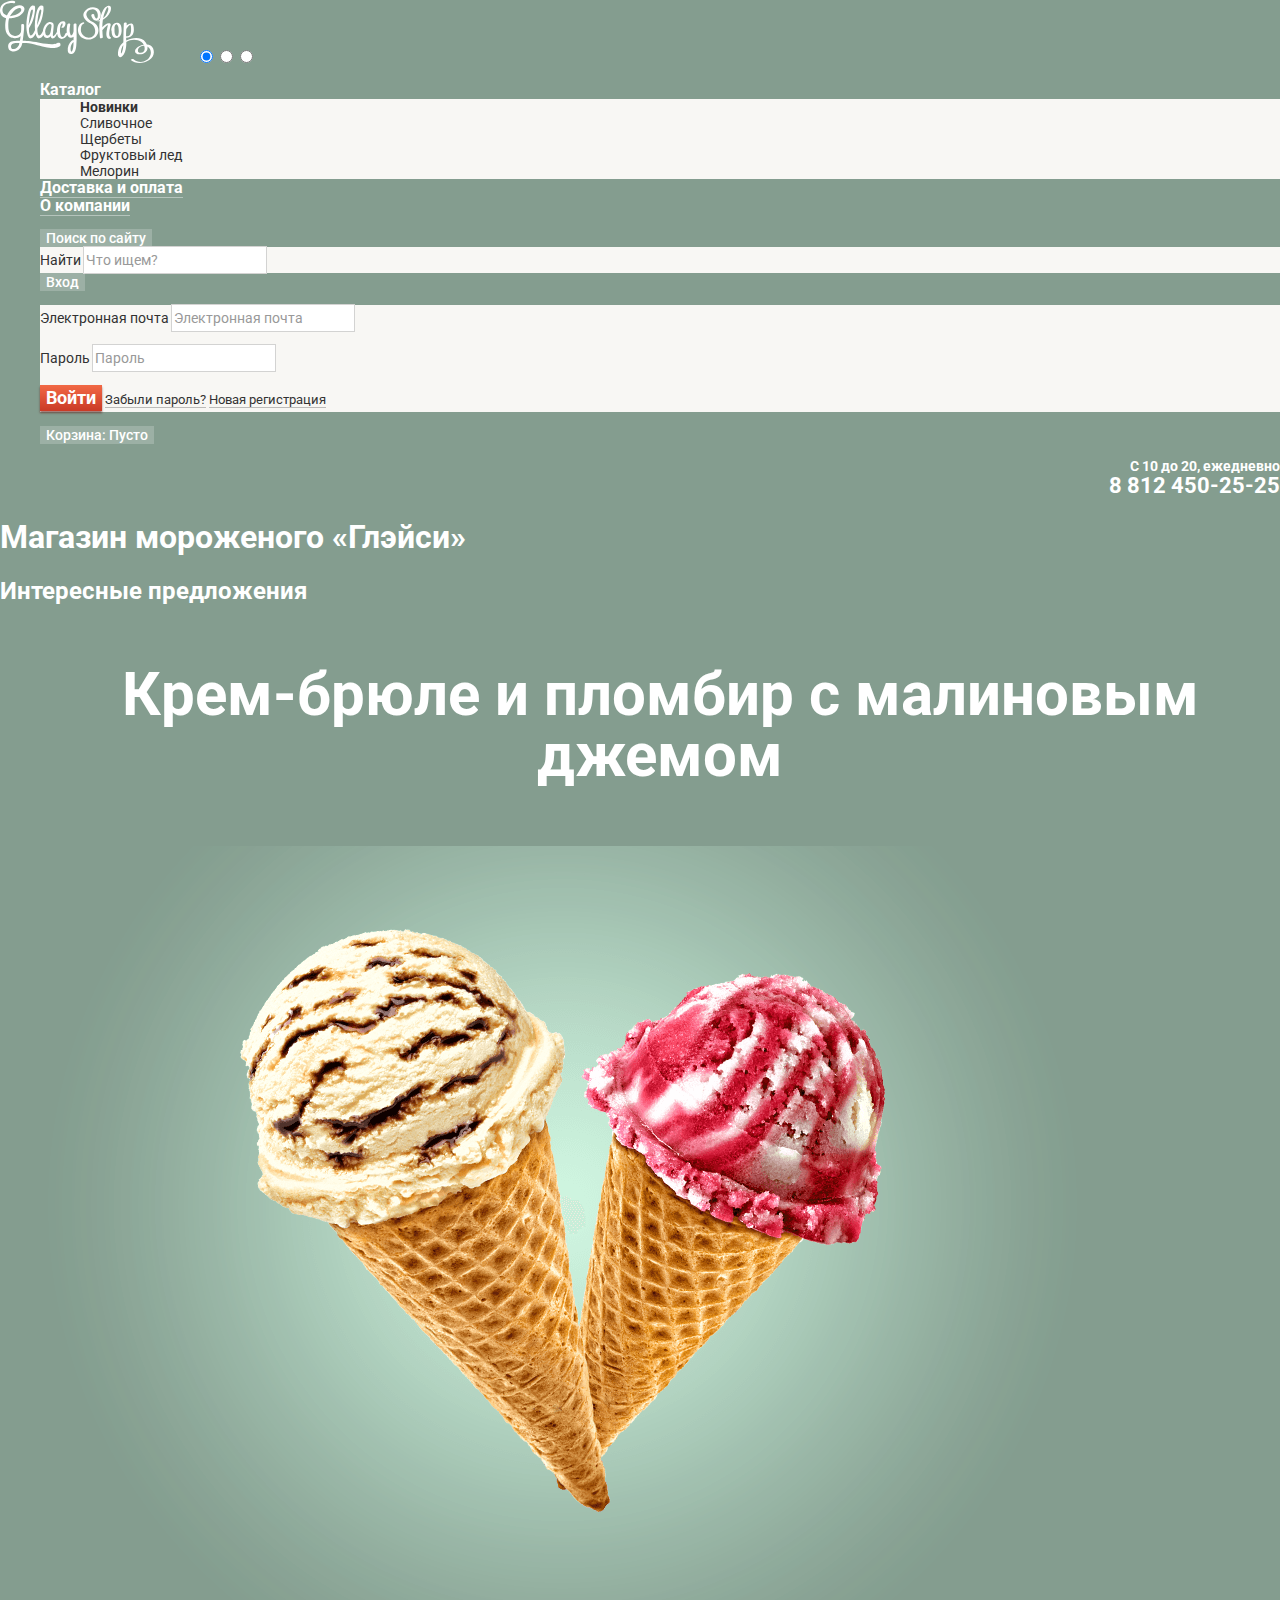
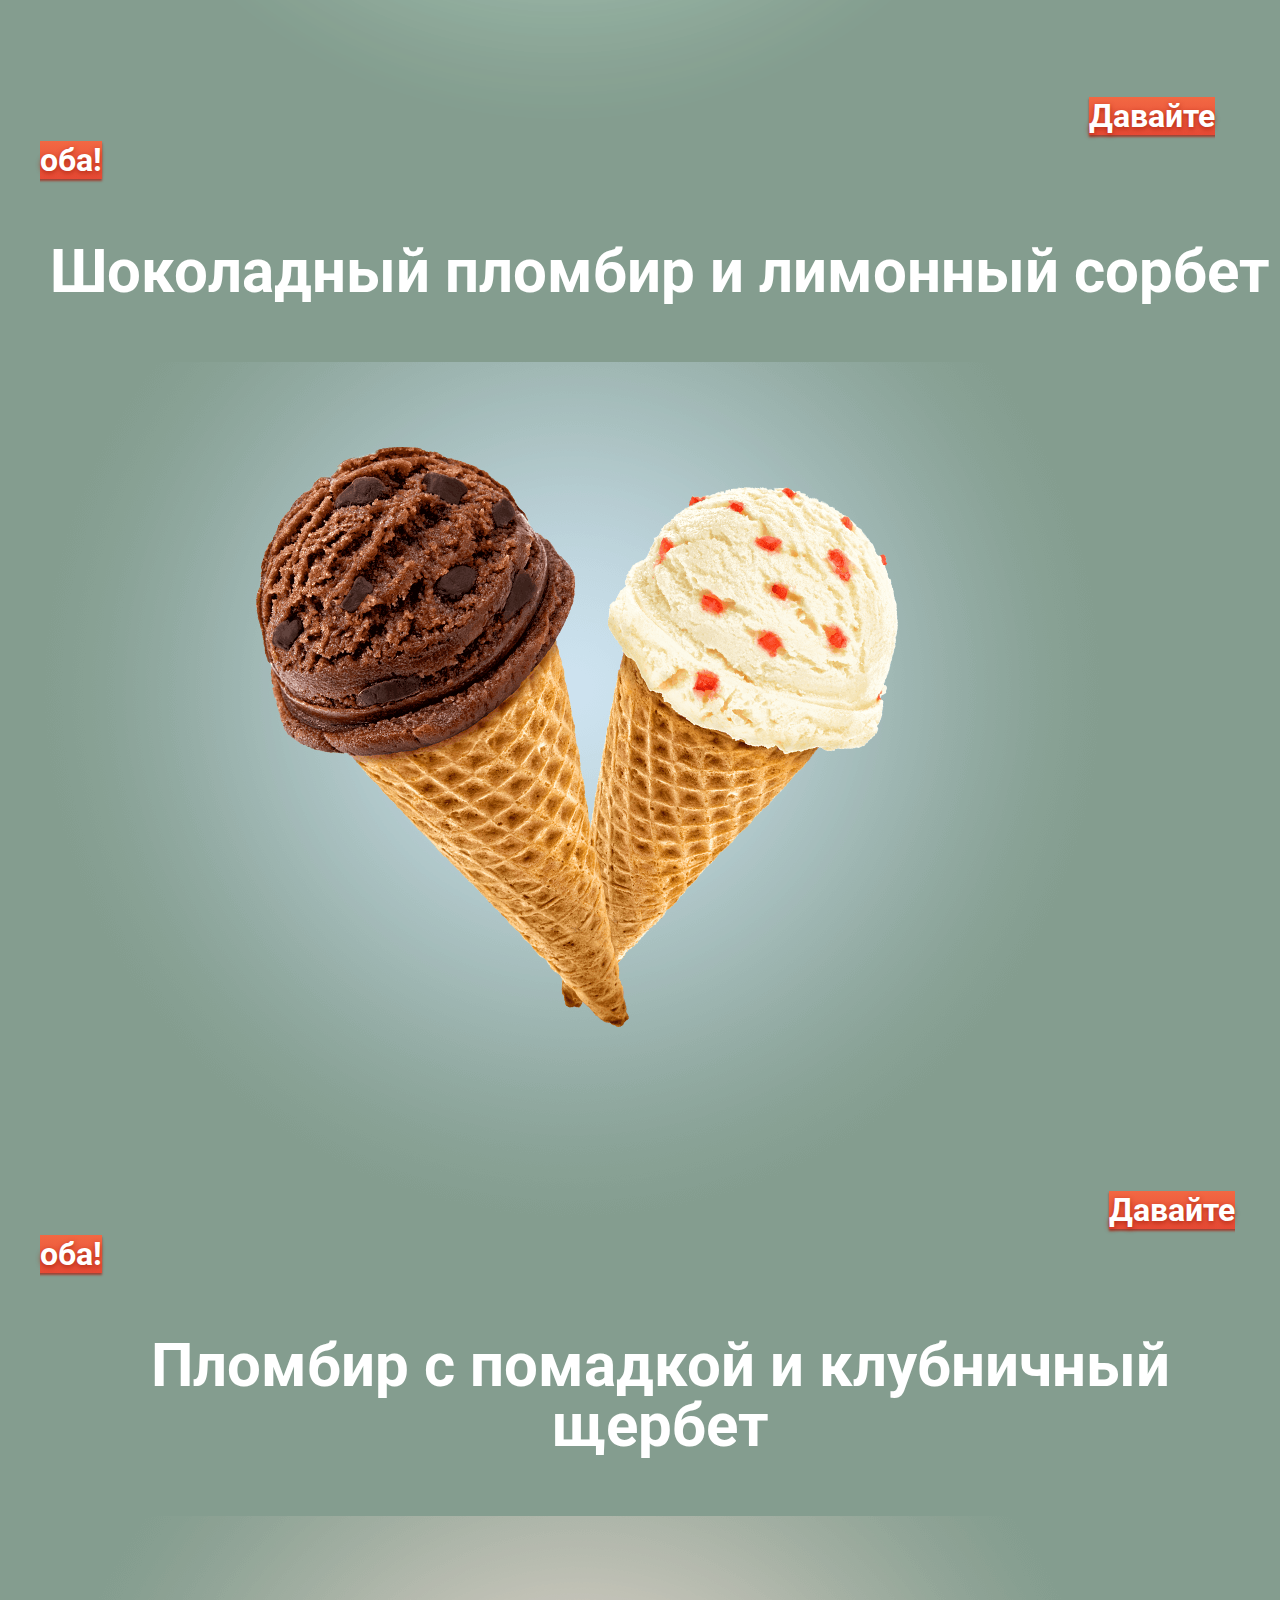
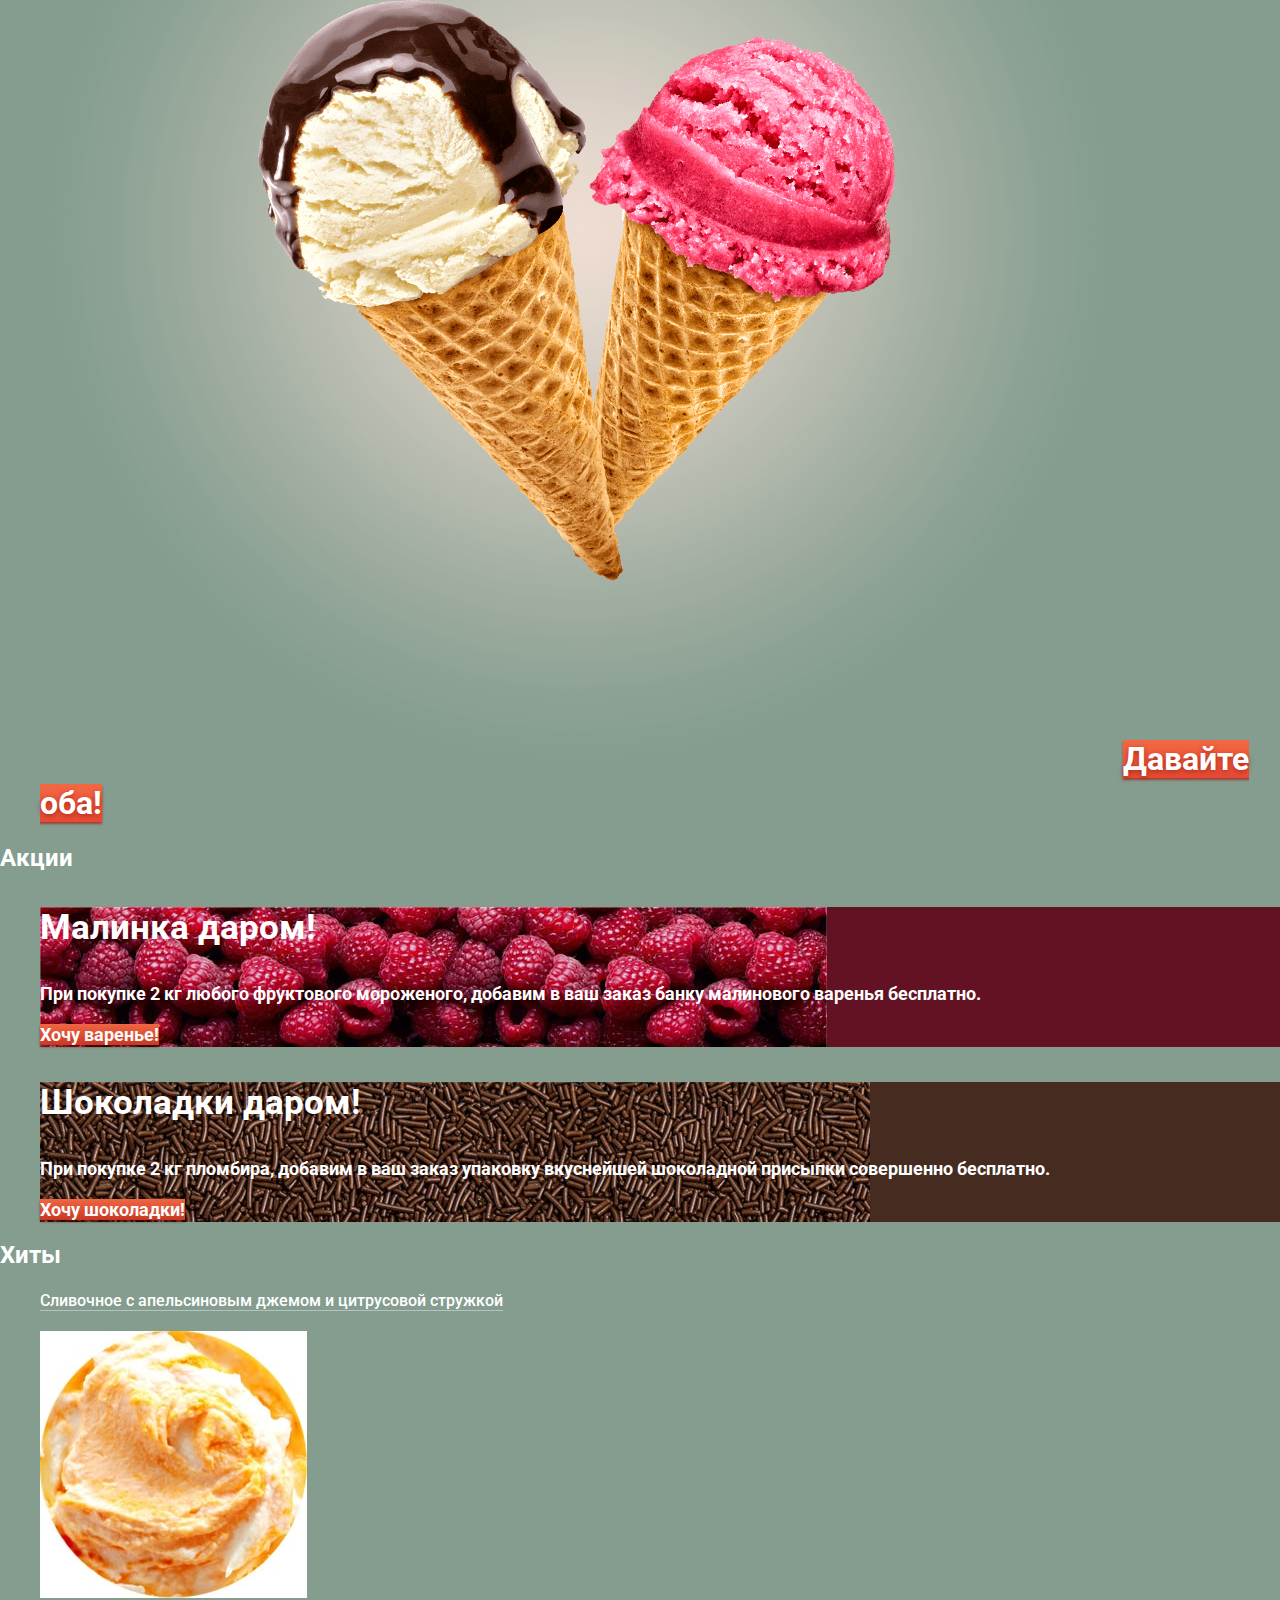
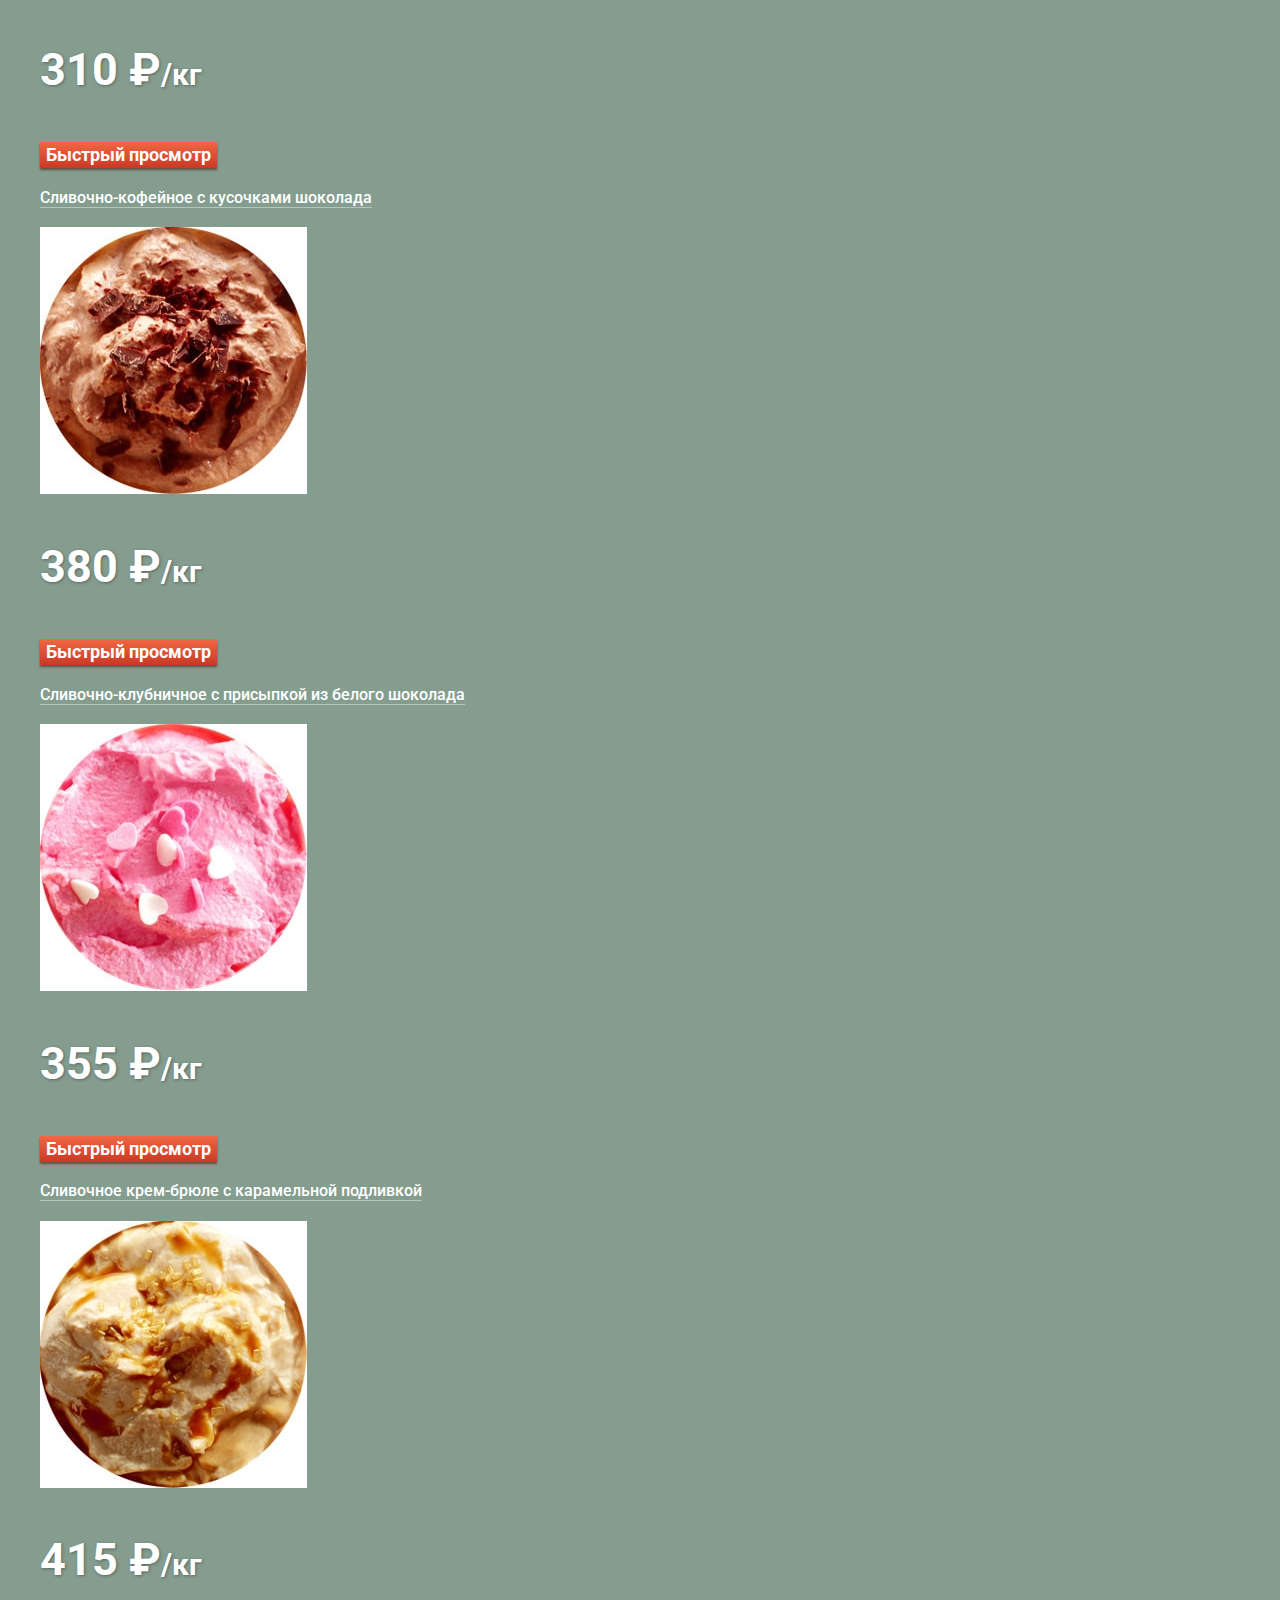
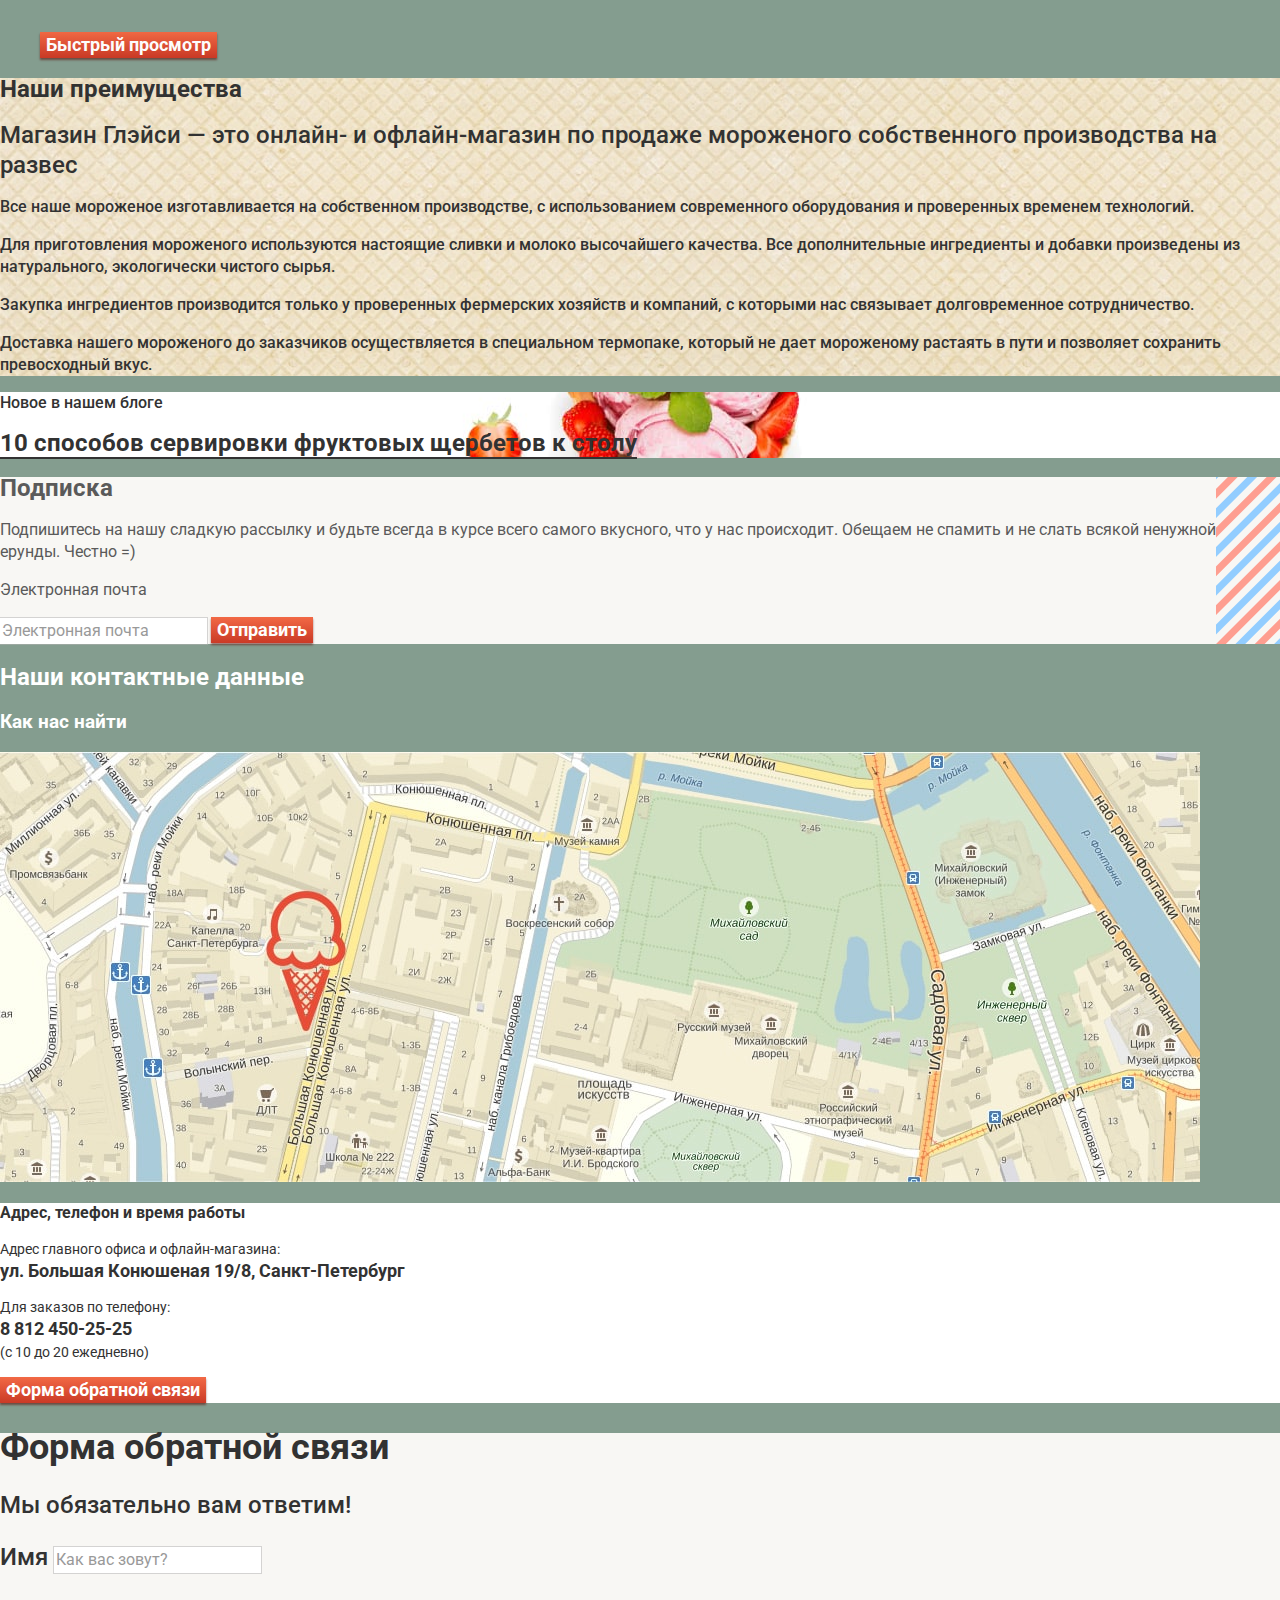
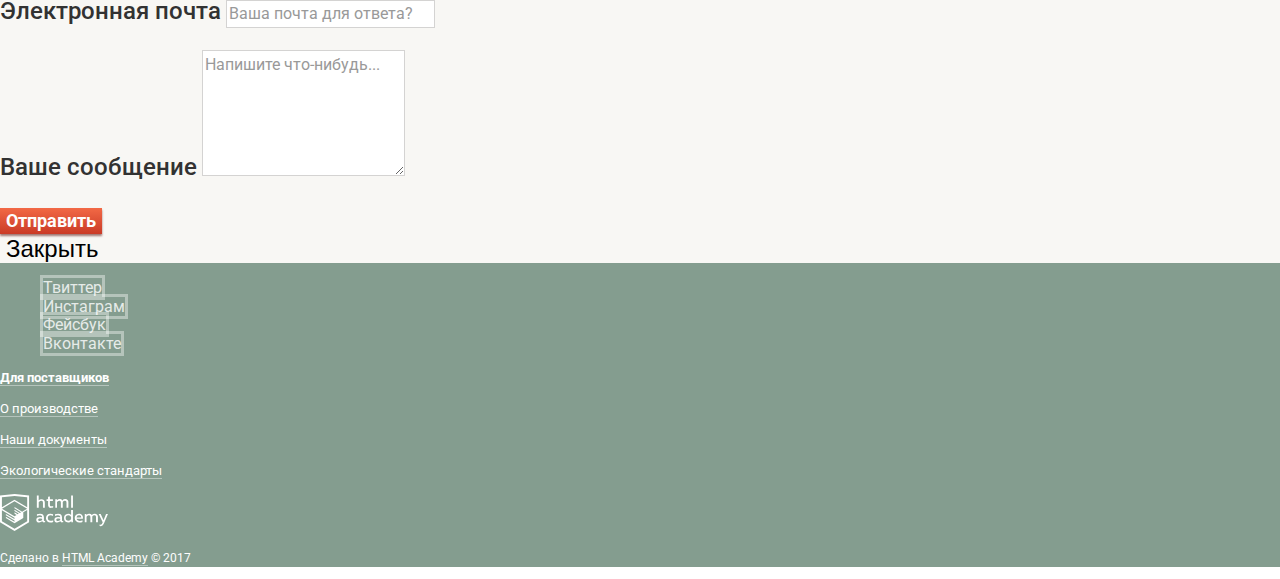
==== commit 7337aaef: "Правки" ====
--- a/index.html
+++ b/index.html
@@ -8,11 +8,11 @@
     <link href="https://fonts.googleapis.com/css?family=Roboto:400,500,700&amp;subset=cyrillic" rel="stylesheet">
   </head>
   <body>
-    <!--
-    <input class="visually-hidden" type="radio" name="slider-controls" value="slider-page-1" checked>
-    <input class="visually-hidden" type="radio" name="slider-controls" value="slider-page-2">
-    <input class="visually-hidden" type="radio" name="slider-controls" value="slider-page-3">
-    -->
+
+    <input class="visually-hidden slider-page-1" type="radio" name="slider-controls" value="slider-page-1" checked>
+    <input class="visually-hidden slider-page-2" type="radio" name="slider-controls" value="slider-page-2">
+    <input class="visually-hidden slider-page-3" type="radio" name="slider-controls" value="slider-page-3">
+
     <div class="container">
       <header class="main-header">
         <a class="gllacy-logo">
@@ -21,7 +21,7 @@
         <nav class="main-navigation">
           <ul class="site-navigation">
             <li class="site-navigation-catalog">
-              <a class="site-navigation-item" href="#">Каталог</a>
+              <a class="site-navigation-link" href="#">Каталог</a>
               <ul class="pop-up catalog-navigation">
                 <li class="catalog-navigation-new"><a href="#">Новинки</a></li>
                 <li><a href="catalog.html">Сливочное</a></li>
@@ -30,8 +30,8 @@
                 <li><a href="#">Мелорин</a></li>
               </ul>
             </li>
-            <li><a class="site-navigation-item" href="#">Доставка и оплата</a></li>
-            <li><a class="site-navigation-item" href="#">О компании</a></li>
+            <li><a class="site-navigation-link" href="#">Доставка и оплата</a></li>
+            <li><a class="site-navigation-link" href="#">О компании</a></li>
           </ul>
           <ul class="user-navigation">
             <li>
@@ -224,7 +224,7 @@
         </ul>
         <div class="footer-links">
           <div class="footer-links-column">
-            <p><a class="footer-links-item footer-links-for-suppliers" href="#">Для поставщиков</a></p>
+            <p><a class="footer-links-item footer-link-for-suppliers" href="#">Для поставщиков</a></p>
             <p><a class="footer-links-item" href="#">О производстве</a></p>
           </div>
           <div class="footer-links-column">
--- a/css/style.css
+++ b/css/style.css
@@ -5,7 +5,41 @@
   font-family: "Roboto", Arial, sans-serif;
   color: #ffffff;
 
+  /*background-color: #849d8f;*/
+}
+
+body.inner-page {
   background-color: #849d8f;
+}
+
+input.slider-page-1 {
+  position:absolute;
+  left: 200px;
+  top: 50px;
+}
+
+input.slider-page-2 {
+  position:absolute;
+  left: 220px;
+  top: 50px;
+}
+
+input.slider-page-3 {
+  position:absolute;
+  left: 240px;
+  top: 50px;
+}
+
+input.slider-page-1:checked ~ .container {
+  background-color: #849d8f;
+}
+
+input.slider-page-2:checked ~ .container {
+  background-color: #8996a6;
+}
+
+input.slider-page-3:checked ~ .container {
+  background-color: #9d8b84;
 }
 
 a {
@@ -13,7 +47,7 @@
   text-decoration: none;
 }
 
-.pop-up {
+.pop-up { /*Всплывающие элементы шапки и форма обратной связи*/
   color: #323232;
 
   background-color: #f8f7f4;
@@ -41,6 +75,12 @@
 }
 
 .form-field::placeholder {
+  font-weight: 400;
+  color: #999999;
+  opacity: 1; /*для Firefox*/
+}
+
+.form-field:-ms-input-placeholder { /*::placeholder в моем IE не работал*/
   font-weight: 400;
   color: #999999;
 }
@@ -116,82 +156,6 @@
     #ffffff;
 
   box-shadow: 0 2px 2px #ac1000;
-}
-
-.main-header {
-  font-size: 14px;
-  line-height: 16px;
-}
-
-.site-navigation {
-  list-style: none;
-}
-
-.site-navigation-item {
-  font-size: 16px;
-  font-weight: 700;
-  line-height: 18px;
-  border-bottom: 1px solid rgba(255, 255, 255, 0.4);
-}
-
-.site-navigation-item:hover,
-.site-navigation-item:focus {
-  color: #333333;
-
-  background-color: #f7f6f3;
-
-  border: none;
-}
-
-.site-navigation-item:active {
-  color: #333333;
-
-  background-color: #ededed;
-  background-color: #f8f7f4; /*???*/
-
-  border: none;
-  box-shadow: inset 0 2px 1px #696969;
-}
-
-.site-navigation-current {
-  background-color: #d07058;
-
-  border: none;
-}
-
-/*.site-navigation-catalog:hover > a {
-  color: #323232;
-
-  background-color: #f7f6f3;
-}*/
-
-.catalog-navigation {
-  list-style: none;
-  font-size: 14px;
-  font-weight: 400;
-  line-height: 16px;
-  color: #323232;
-}
-
-.catalog-navigation-new {
-  font-weight: 700;
-}
-
-.catalog-navigation a:hover,
-.catalog-navigation a:focus {
-  background-color: #fbded7;
-}
-
-.catalog-navigation a:active {
-  background-color: #f6b5a5;
-}
-
-.catalog-navigation-current {
-  background-color: #d07058;;
-}
-
-.user-navigation {
-  list-style: none;
 }
 
 .user-navigation-button {
@@ -215,7 +179,97 @@
   background-color: #f8f7f4;
 }
 
+.cart-button-nonempty {
+  color: #323232;
+
+  background-color: #f8f7f4;
+  opacity: 0.99;
+}
+
+.main-header {
+  font-size: 14px;
+  line-height: 16px;
+}
+
+.site-navigation {
+  list-style: none;
+}
+
+.site-navigation-link {
+  font-size: 16px;
+  font-weight: 700;
+  line-height: 18px;
+  border-bottom: 1px solid rgba(255, 255, 255, 0.4);
+}
+
+.site-navigation-link:hover,
+.site-navigation-link:focus {
+  color: #333333;
+
+  background-color: #f7f6f3;
+
+  border: none;
+}
+
+.site-navigation-link:active {
+  color: #333333;
+
+  background-color: #ededed;  /*???color overlay*/
+  background-color: #f8f7f4; /*???*/
+
+  border: none;
+  box-shadow: inset 0 2px 1px #696969;
+}
+
+.site-navigation-current {
+  background-color: #d07058;
+
+  border: none;
+}
+
+/*.site-navigation-catalog:hover > a {
+  color: #323232;
+
+  background-color: #f7f6f3;
+}*/
+
+.catalog-navigation {
+  list-style: none;
+  font-size: 14px;
+  font-weight: 400;
+  line-height: 16px;
+  color: #323232;
+}
+
+.catalog-navigation-new {
+  font-weight: 700;
+}
+
+.catalog-navigation a:hover,
+.catalog-navigation a:focus {
+  background-color: #fbded7;
+}
+
+.catalog-navigation a:active {
+  background-color: #f6b5a5;
+}
+
+.catalog-navigation .catalog-navigation-current,
+.catalog-navigation .catalog-navigation-current:hover,
+.catalog-navigation .catalog-navigation-current:focus,
+.catalog-navigation .catalog-navigation-current:active {
+  background-color: #d07058;;
+}
+
+.user-navigation {
+  list-style: none;
+}
+
 .login-form-link {
+  font-size: 13px;
+  font-weight: 400;
+  line-height: 24px;
+
   border-bottom: 1px solid rgba(50, 50, 50, 0.3);
 }
 
@@ -226,13 +280,6 @@
   border-bottom: 1px solid rgba(232, 77, 55, 0.3);
 }
 
-.cart-button-nonempty {
-  color: #323232;
-
-  background-color: #f8f7f4;
-  opacity: 0.99;
-}
-
 .cart {
   font-size: 13px;
   font-weight: 400;
@@ -445,42 +492,125 @@
   border-bottom: 1px solid rgba(255, 188, 158, 0.3);
 }
 
-.pagination-list {
-  list-style: none;
-  text-align: right;
-
+.filter-form {
   font-size: 16px;
   font-weight: 500;
   line-height: 18px;
 }
 
-.pagination-item a:hover,
-.pagination-item a:focus {
-
+.filter-form-fieldset {
   background-color: rgba(255, 255, 255, 0.2);
-}
-
-.pagination-item a:active {
+
+  border: none;
+}
+
+.filter-form-fieldset legend {
+  font-size: 14px;
+  line-height: 16px;
+}
+
+select.filter-form-sorting {
+  font:inherit;
+  color: inherit;
+
+  background-color: transparent;
+
+  border: none;
+}
+
+select.filter-form-sorting:hover,
+select.filter-form-sorting:focus {
+  color: #323232;
+}
+
+.filter-form-input,
+.filter-form-input + label {
+  opacity: 0.8;
+}
+
+.filter-form-input:hover,
+.filter-form-input:focus,
+.filter-form-input:hover + label,
+.filter-form-input:focus + label {
+  opacity: 1;
+}
+
+.filter-form-input:disabled,
+.filter-form-input:disabled + label {
+  opacity: 0.4;
+}
+
+.filter-form-button {
+  font: inherit;
+  color: #ffffff;
+
+  background-color: rgba(255, 255, 255, 0.2);
+
+  /*border: 2px solid #ffffff;*/
+  box-shadow: inset 0 0 0 2px #ffffff;
+  border: none;
+}
+
+.filter-form-button:hover,
+.filter-form-button:focus {
   color: #323232;
 
   background-color: #ffffff;
 }
 
-.pagination-item-current a {
+.filter-form-button:active {
+  color: #323232;
+
+  background-color: #ededed;
+
+  box-shadow: inset 0 2px 1px #696969;
+}
+
+.pagination-list {
+  list-style: none;
+  text-align: right;
+
+  font-size: 16px;
+  font-weight: 500;
+  line-height: 18px;
+}
+
+.pagination-link:hover,
+.pagination-link:focus {
+
+  background-color: rgba(255, 255, 255, 0.2);
+}
+
+.pagination-link:active {
   color: #323232;
 
   background-color: #ffffff;
 }
 
-.pagination-list .disabled {
+.pagination-current,
+.pagination-current:hover,
+.pagination-current:focus,
+.pagination-current:active {
+  color: #323232;
+
+  background-color: #ffffff;
+}
+
+.pagination-link.disabled,
+.pagination-link.disabled:hover,
+.pagination-link.disabled:focus,
+.pagination-link.disabled:active {
+  color: #ffffff;
   opacity: 0.2;
+
+  background-color: transparent;
 }
 
 .footer-social {
   list-style: none;
 }
 
-.footer-social .social-button {
+.social-button {
   opacity: 0.8;
   border: 3px solid rgba(255, 255, 255, 0.5);
 }
@@ -497,14 +627,20 @@
   border: 3px solid rgba(255, 255, 255, 0.7);
 }
 
-.footer-links-item,
+.footer-links {
+  font-size: 13px;
+  font-weight: 400;
+  line-height: 18px;
+}
+
+.footer-links a,
 .footer-copyright-link {
   border-bottom: 1px solid rgba(255, 255, 255, 0.4);
 }
 
-.footer-links-item:hover,
-.footer-links-item:focus,
-.footer-links-item:active,
+.footer-links a:hover,
+.footer-links a:focus,
+.footer-links a:active,
 .footer-copyright-link:hover,
 .footer-copyright-link:focus,
 .footer-copyright-link:active {
@@ -512,14 +648,7 @@
   border-bottom: 1px solid rgba(255, 188, 158, 0.3);
 }
 
-.footer-links-item {
-  font-size: 13px;
-  font-weight: 400;
-  line-height: 18px;
-
-}
-
-.footer-links .footer-links-for-suppliers {
+.footer-link-for-suppliers {
   font-weight: 700;
 }
 
@@ -530,12 +659,7 @@
   color: #fefefe;
 }
 
-
-
-.inner-page .footer-links-item {
-  line-height: 16px;
-}
-
+.inner-page .footer-links,
 .inner-page .footer-copyright {
   line-height: 16px;
 }
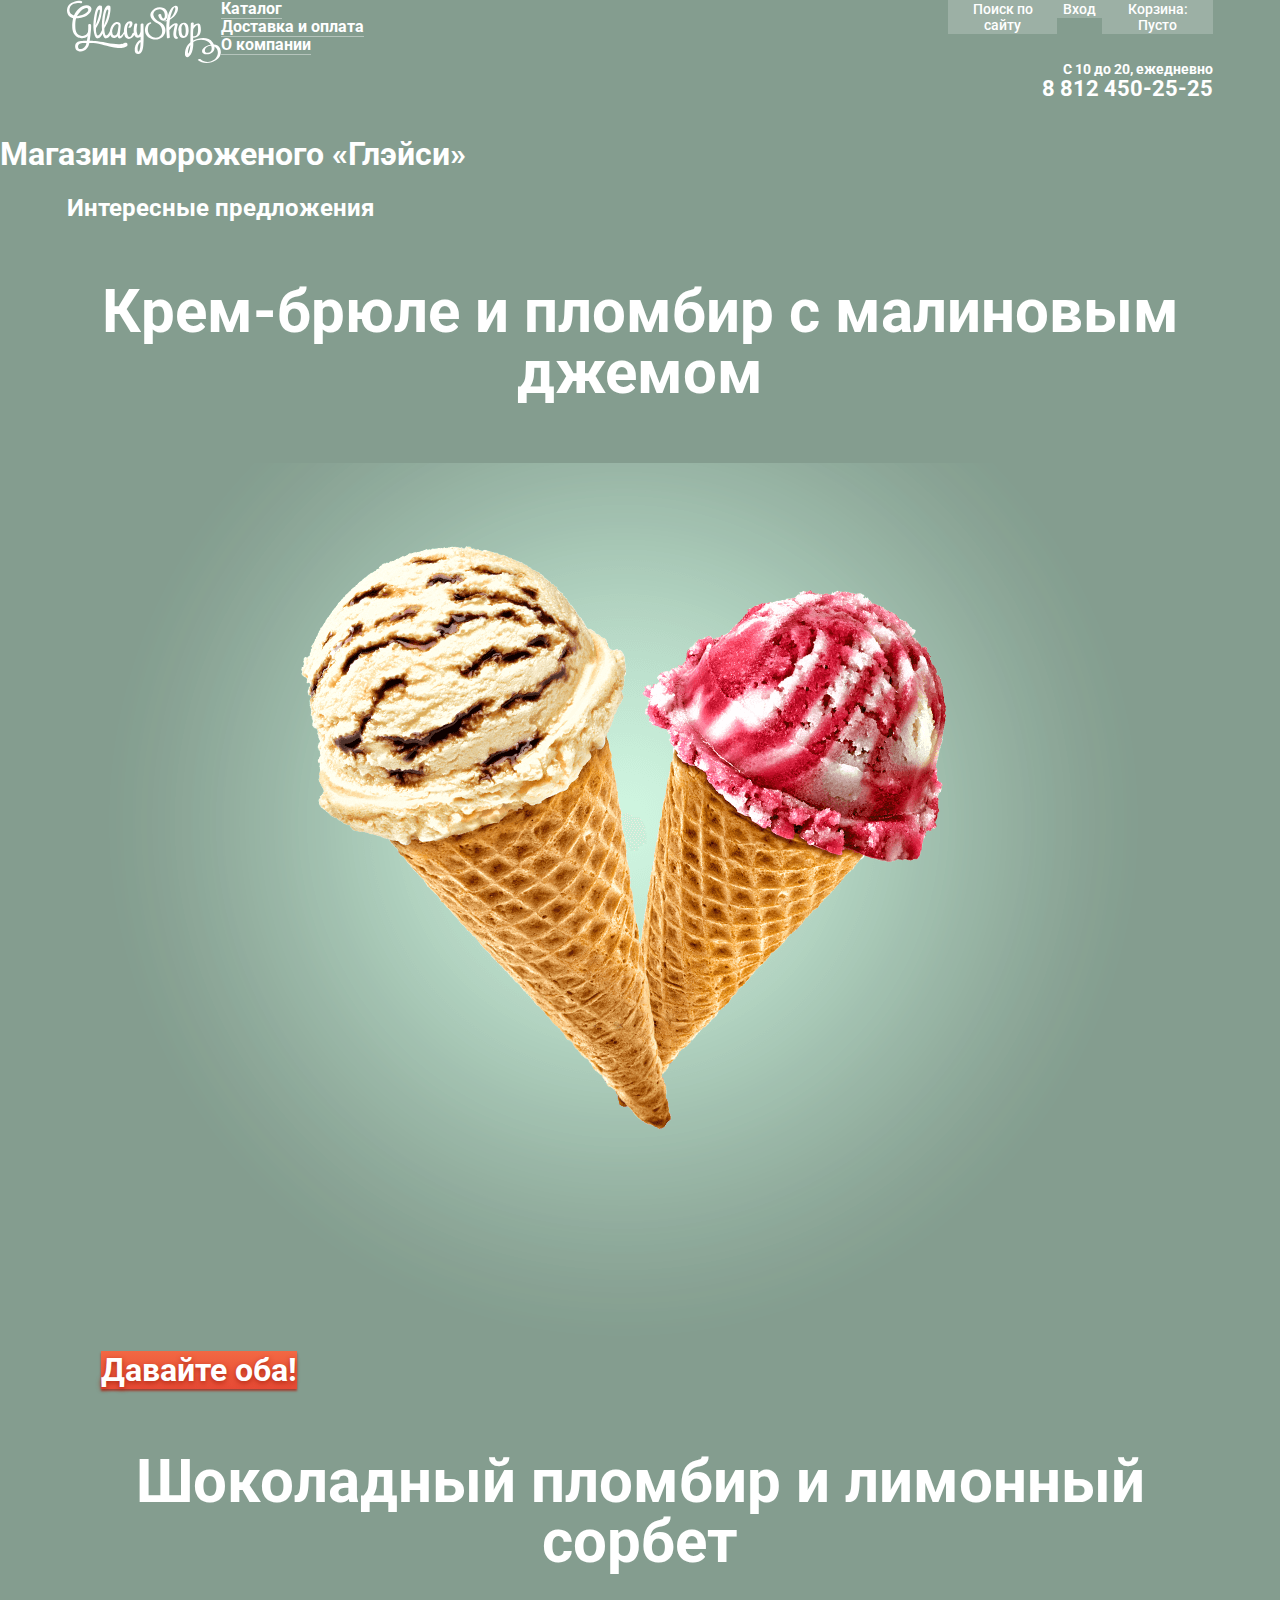
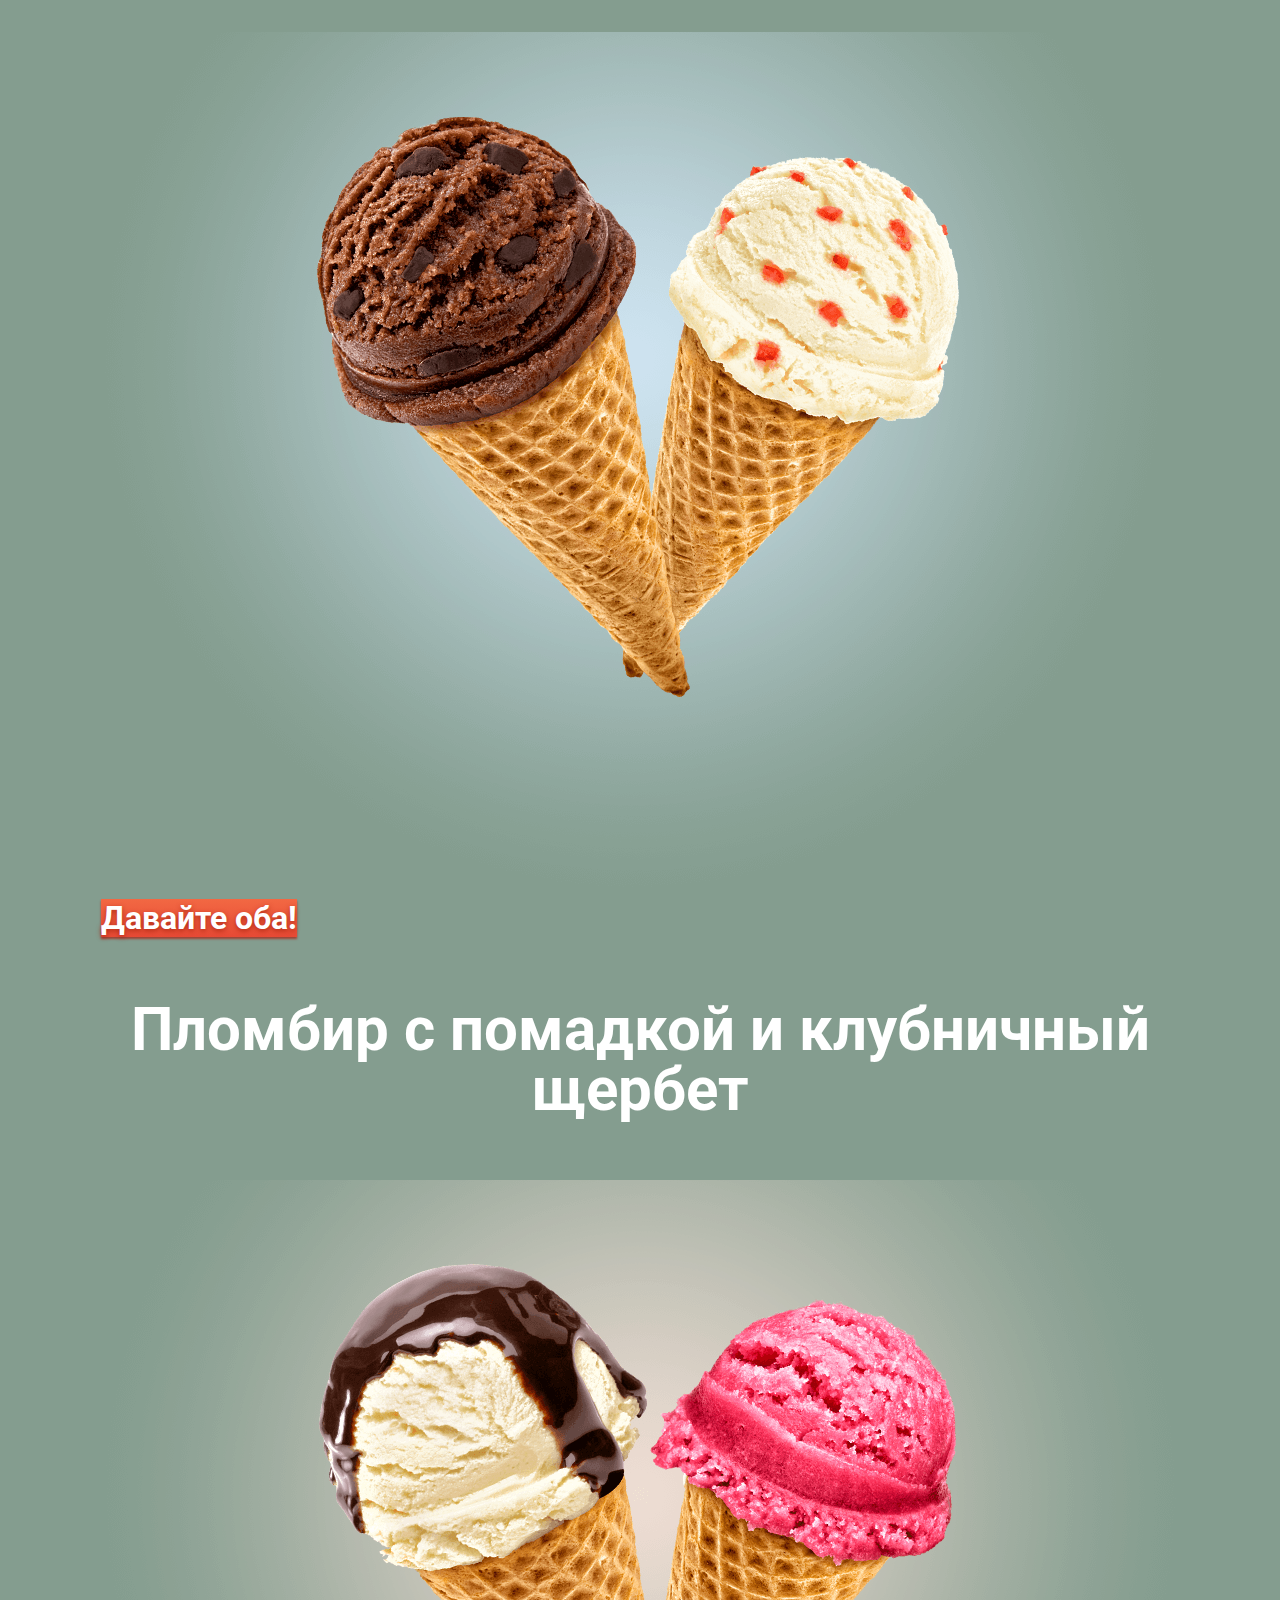
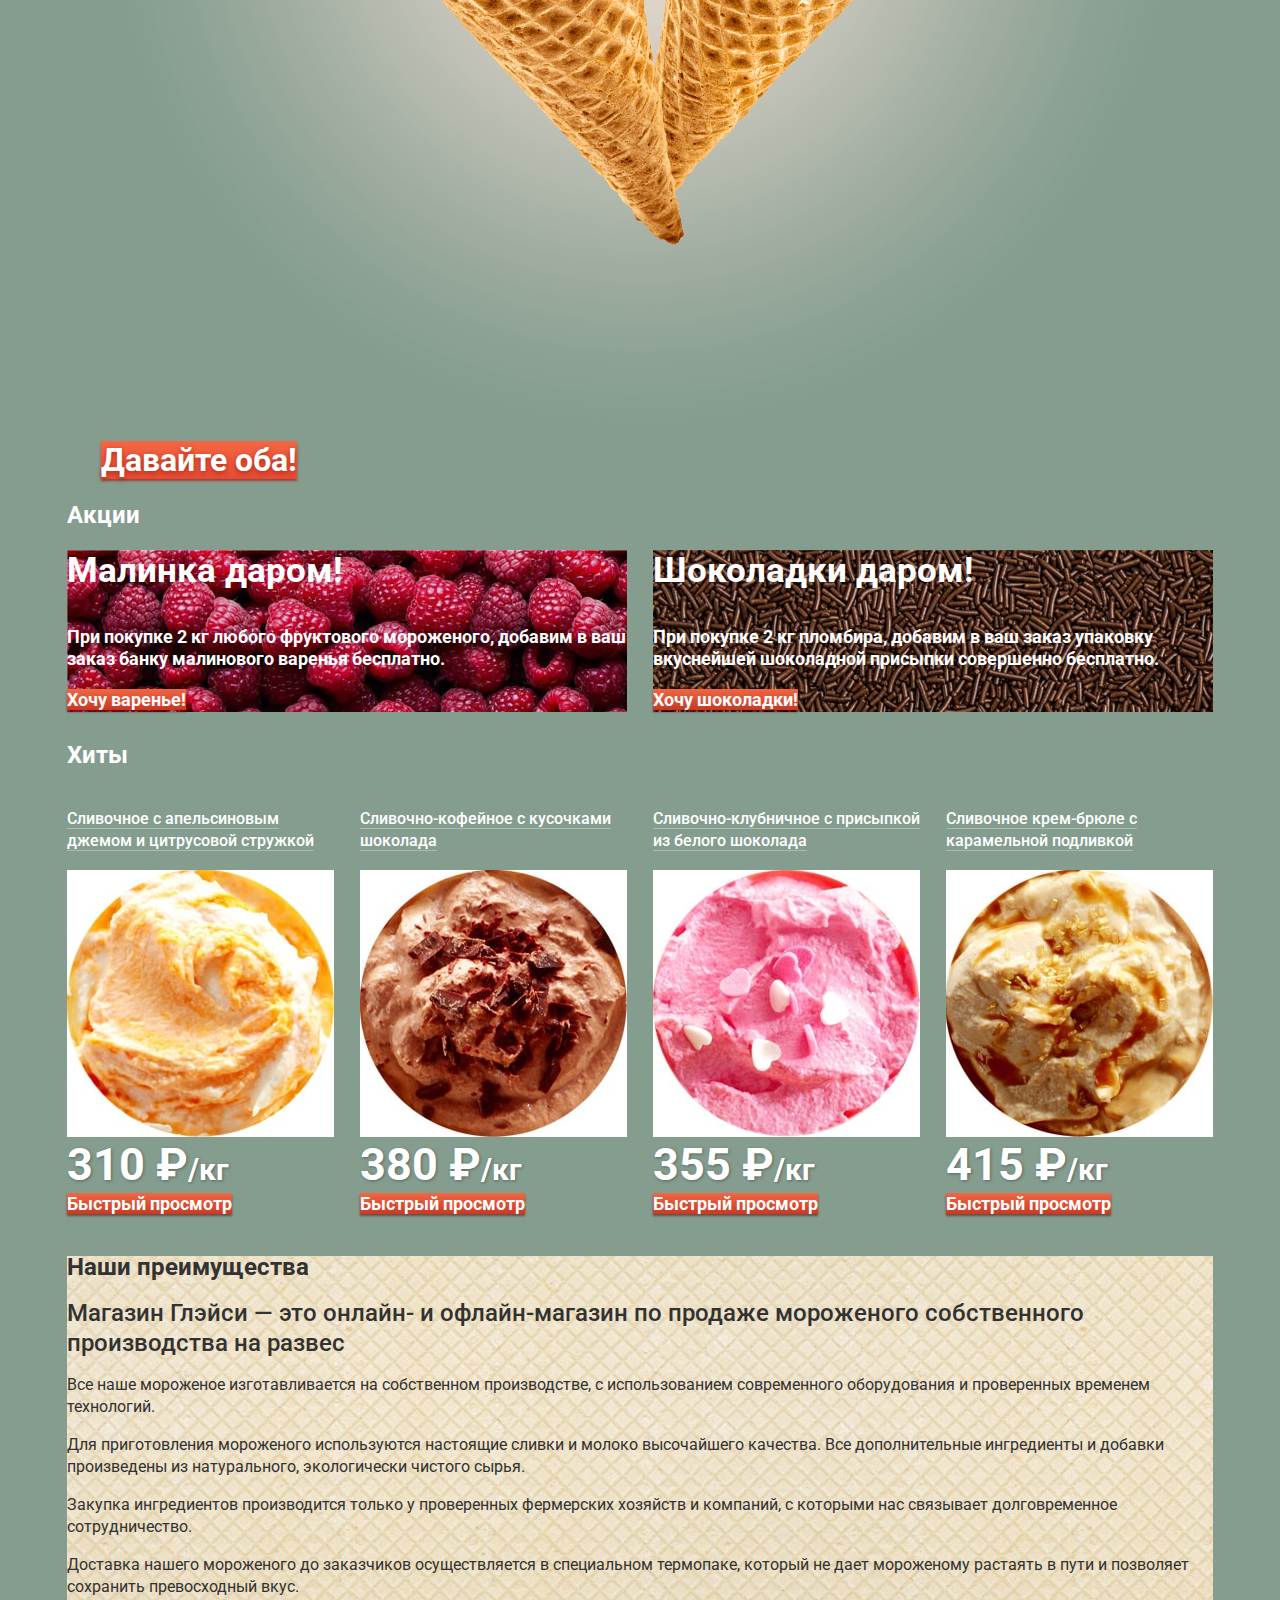
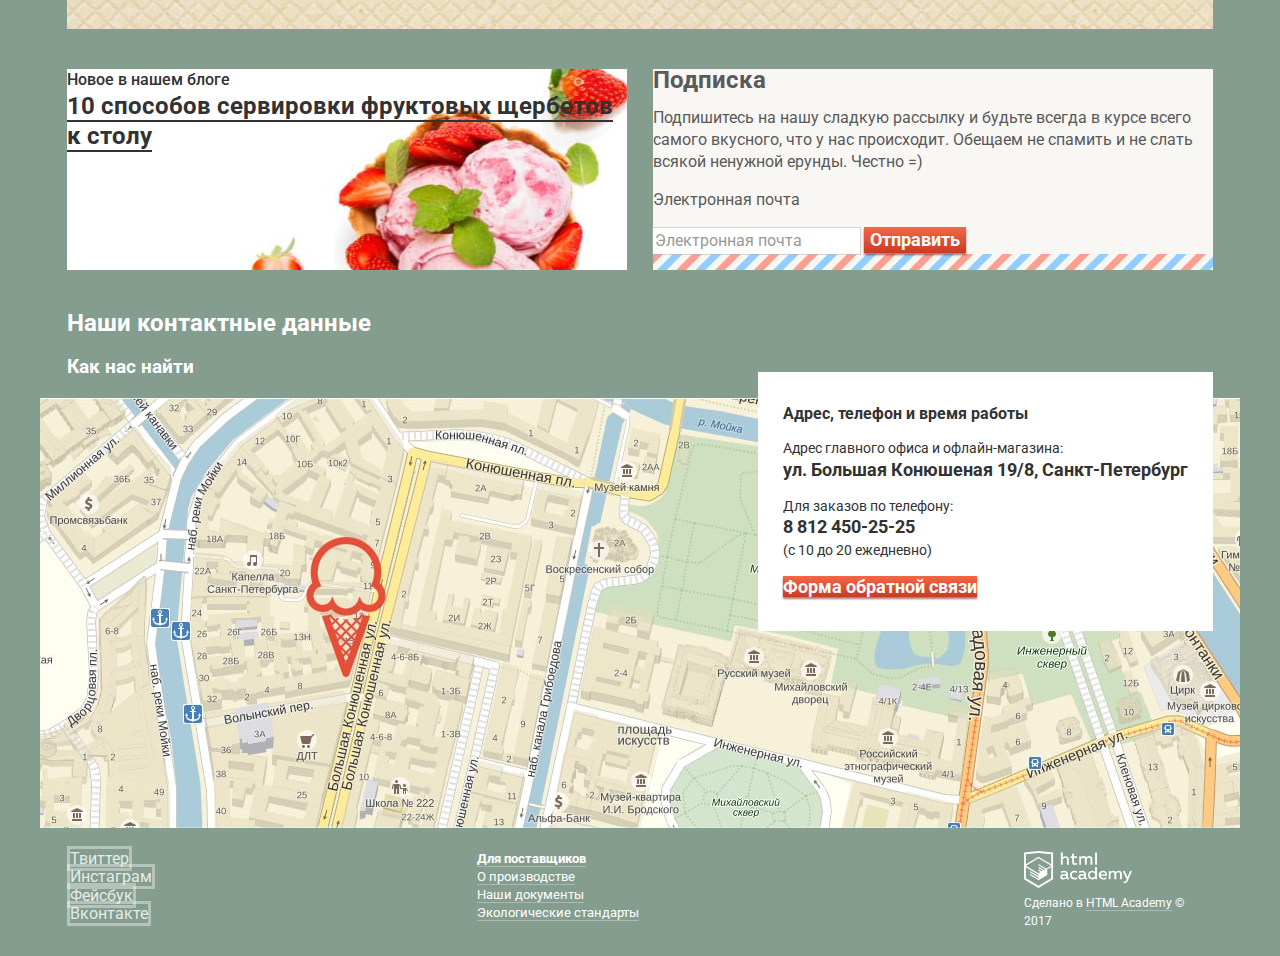
==== commit 3b856b0f: "Сетки" ====
--- a/index.html
+++ b/index.html
@@ -8,70 +8,73 @@
     <link href="https://fonts.googleapis.com/css?family=Roboto:400,500,700&amp;subset=cyrillic" rel="stylesheet">
   </head>
   <body>
-
+<!--
     <input class="visually-hidden slider-page-1" type="radio" name="slider-controls" value="slider-page-1" checked>
     <input class="visually-hidden slider-page-2" type="radio" name="slider-controls" value="slider-page-2">
     <input class="visually-hidden slider-page-3" type="radio" name="slider-controls" value="slider-page-3">
+-->
+    <div class="background-container">
+      <header class="main-header centering-container">
+        <!-- <div class="header-container"> -->
+          <a class="gllacy-logo">
+            <img src="img/gllacy-logo.svg" width="154" height="64" alt="Логотип магазина «Глэйси»">
+          </a>
+          <nav class="main-navigation">
+            <ul class="site-navigation">
+              <li class="site-navigation-catalog">
+                <a class="site-navigation-link" href="#">Каталог</a>
+                <ul class="pop-up catalog-navigation">
+                  <li class="catalog-navigation-new"><a href="#">Новинки</a></li>
+                  <li><a href="catalog.html">Сливочное</a></li>
+                  <li><a href="#">Щербеты</a></li>
+                  <li><a href="#">Фруктовый лед</a></li>
+                  <li><a href="#">Мелорин</a></li>
+                </ul>
+              </li>
+              <li><a class="site-navigation-link" href="#">Доставка и оплата</a></li>
+              <li><a class="site-navigation-link" href="#">О компании</a></li>
+            </ul>
+            <ul class="user-navigation">
+              <li>
+                <button class="user-navigation-button search-button" type="button">Поиск по сайту</button>
+                <form class="pop-up search-form" action="https://echo.htmlacademy.ru" method="get">
+                  <label class="visually-hidden" for="search-field-id">Найти</label>
+                  <input class="form-field search-form-field" type="search" name="search-field" id="search-field-id" placeholder="Что ищем?">
+                </form>
+              </li>
+              <li>
+                <button class="user-navigation-button login-button" type="button">Вход</button>
+                <form class="pop-up login-form" action="https://echo.htmlacademy.ru" method="post">
+                  <p>
+                    <label class="visually-hidden" for="login-email-field-id">Электронная почта</label>
+                    <input class="form-field login-form-email" type="email" name="login-email-field" id="login-email-field-id" placeholder="Электронная почта">
+                  </p>
+                  <p>
+                    <label class="visually-hidden" for="login-password-field-id">Пароль</label>
+                    <input class="form-field login-form-password" type="password" name="login-password-field" id="login-password-field-id" placeholder="Пароль">
+                  </p>
+                  <p>
+                    <button class="button login-form-button" type="submit">Войти</button>
+                    <span><a class="login-form-link" href="#">Забыли пароль?</a></span>
+                    <span><a class="login-form-link" href="#">Новая регистрация</a></span>
+                  </p>
+                </form>
+              </li>
+              <li>
+                <button class="user-navigation-button cart-button" type="button"><span>Корзина: </span>Пусто</button>
+              </li>
+            </ul>
+          </nav>
+        <!-- </div> -->
 
-    <div class="container">
-      <header class="main-header">
-        <a class="gllacy-logo">
-          <img src="img/gllacy-logo.svg" width="154" height="64" alt="Логотип магазина «Глэйси»">
-        </a>
-        <nav class="main-navigation">
-          <ul class="site-navigation">
-            <li class="site-navigation-catalog">
-              <a class="site-navigation-link" href="#">Каталог</a>
-              <ul class="pop-up catalog-navigation">
-                <li class="catalog-navigation-new"><a href="#">Новинки</a></li>
-                <li><a href="catalog.html">Сливочное</a></li>
-                <li><a href="#">Щербеты</a></li>
-                <li><a href="#">Фруктовый лед</a></li>
-                <li><a href="#">Мелорин</a></li>
-              </ul>
-            </li>
-            <li><a class="site-navigation-link" href="#">Доставка и оплата</a></li>
-            <li><a class="site-navigation-link" href="#">О компании</a></li>
-          </ul>
-          <ul class="user-navigation">
-            <li>
-              <button class="user-navigation-button search-button" type="button">Поиск по сайту</button>
-              <form class="pop-up search-form" action="https://echo.htmlacademy.ru" method="get">
-                <label class="visually-hidden" for="search-field-id">Найти</label>
-                <input class="form-field search-form-field" type="search" name="search-field" id="search-field-id" placeholder="Что ищем?">
-              </form>
-            </li>
-            <li>
-              <button class="user-navigation-button login-button" type="button">Вход</button>
-              <form class="pop-up login-form" action="https://echo.htmlacademy.ru" method="post">
-                <p>
-                  <label class="visually-hidden" for="login-email-field-id">Электронная почта</label>
-                  <input class="form-field login-form-email" type="email" name="login-email-field" id="login-email-field-id" placeholder="Электронная почта">
-                </p>
-                <p>
-                  <label class="visually-hidden" for="login-password-field-id">Пароль</label>
-                  <input class="form-field login-form-password" type="password" name="login-password-field" id="login-password-field-id" placeholder="Пароль">
-                </p>
-                <p>
-                  <button class="button login-form-button" type="submit">Войти</button>
-                  <span><a class="login-form-link" href="#">Забыли пароль?</a></span>
-                  <span><a class="login-form-link" href="#">Новая регистрация</a></span>
-                </p>
-              </form>
-            </li>
-            <li>
-              <button class="user-navigation-button cart-button" type="button"><span>Корзина: </span>Пусто</button>
-            </li>
-          </ul>
-          <p class="header-contacts">
-            <span class="header-contacts-hours">С 10 до 20, ежедневно</span><br>
-            <span class="header-contacts-phone">8 812 450-25-25</span>
-          </p>
-        </nav>
+        <p class="header-contacts">
+          <span class="header-contacts-hours">С 10 до 20, ежедневно</span><br>
+          <span class="header-contacts-phone">8 812 450-25-25</span>
+        </p>
       </header>
       <main>
         <h1 class="visually-hidden">Магазин мороженого «Глэйси»</h1>
-        <section class="slider">
+        <section class="slider centering-container">
           <h2 class="visually-hidden">Интересные предложения</h2>
           <ul class="slider-list">
             <li class="slider-page slider-page-1">
@@ -91,7 +94,7 @@
             </li>
           </ul>
         </section>
-        <section class="offers">
+        <section class="offers centering-container">
           <h2 class="visually-hidden">Акции</h2>
           <ul class="offers-list">
             <li class="offers-item offers-raspberry">
@@ -106,7 +109,7 @@
             </li>
           </ul>
         </section>
-        <section class="hits">
+        <section class="hits centering-container">
           <h2 class="visually-hidden">Хиты</h2>
           <ul class="hits-list">
             <li class="hits-list-item catalog-item">
@@ -115,7 +118,7 @@
                 <img src="img/product-photo-1.jpg" width="267" height="267" alt="Сливочное мороженое с апельсиновым джемом и цитрусовой стружкой">
               </p>
               <p class="catalog-item-price">310 ₽<span class="per-kg">/кг</span></p>
-              <button class="button quickview-button" type="button">Быстрый просмотр</button>
+              <a class="button quickview-button" href="#">Быстрый просмотр</a>
             </li>
             <li class="hits-list-item catalog-item">
               <h3><a href="#">Сливочно-кофейное с кусочками шоколада</a></h3>
@@ -123,7 +126,7 @@
                 <img src="img/product-photo-2.jpg" width="267" height="267" alt="Сливочно-кофейное мороженое с кусочками шоколада">
               </p>
               <p class="catalog-item-price">380 ₽<span class="per-kg">/кг</span></p>
-              <button class="button quickview-button" type="button">Быстрый просмотр</button>
+              <a class="button quickview-button" href="#">Быстрый просмотр</a>
             </li>
             <li class="hits-list-item catalog-item">
               <h3><a href="#">Сливочно-клубничное с присыпкой из белого шоколада</a></h3>
@@ -131,7 +134,7 @@
                 <img src="img/product-photo-3.jpg" width="267" height="267" alt="Сливочно-клубничное мороженое с присыпкой из белого шоколада">
               </p>
               <p class="catalog-item-price">355 ₽<span class="per-kg">/кг</span></p>
-              <button class="button quickview-button" type="button">Быстрый просмотр</button>
+              <a class="button quickview-button" href="#">Быстрый просмотр</a>
             </li>
             <li class="hits-list-item catalog-item">
               <h3><a href="#">Сливочное крем-брюле с карамельной подливкой</a></h3>
@@ -139,11 +142,11 @@
                 <img src="img/product-photo-4.jpg" width="267" height="267" alt="Сливочное крем-брюле с карамельной подливкой">
               </p>
               <p class="catalog-item-price">415 ₽<span class="per-kg">/кг</span></p>
-              <button class="button quickview-button" type="button">Быстрый просмотр</button>
+              <a class="button quickview-button" href="#">Быстрый просмотр</a>
             </li>
           </ul>
         </section>
-        <section class="features">
+        <section class="features centering-container">
           <h2 class="visually-hidden">Наши преимущества</h2>
           <b>Магазин Глэйси — это онлайн- и офлайн-магазин по продаже мороженого собственного производства на развес</b>
           <div class="features-column">
@@ -156,25 +159,27 @@
           </div>
         </section>
         <div>
-          <article class="newest-article">
-            <h2>Новое в нашем блоге</h2>
-            <a href="#">10 способов сервировки фруктовых щербетов к столу</a>
-          </article>
-          <section class="subscribe">
-            <div class=subscribe-inner-background>
-              <h2 class="visually hidden">Подписка</h2>
-              <p>Подпишитесь на нашу сладкую рассылку и будьте всегда в курсе всего самого вкусного, что у нас происходит. Обещаем не спамить и не слать всякой ненужной ерунды. Честно =)</p>
-              <form class="subscribe-form" action="https://echo.htmlacademy.ru" method="post">
-                <label class="visually-hidden" for="subscribe-email-field-id">Электронная почта</label>
-                <p>
-                  <input class="form-field subscribe-form-field" type="email" name="subscribe-email-field" id="subscribe-email-field-id" placeholder="Электронная почта">
-                  <button class="button subscribe-form-button">Отправить</button>
-                </p>
-              </form>
-            </div>
-          </section>
+          <div class="centering-container flex-container">
+            <article class="newest-article">
+              <h2>Новое в нашем блоге</h2>
+              <a href="#">10 способов сервировки фруктовых щербетов к столу</a>
+            </article>
+            <section class="subscribe">
+              <div class=subscribe-inner-background>
+                <h2 class="visually hidden">Подписка</h2>
+                <p>Подпишитесь на нашу сладкую рассылку и будьте всегда в курсе всего самого вкусного, что у нас происходит. Обещаем не спамить и не слать всякой ненужной ерунды. Честно =)</p>
+                <form class="subscribe-form" action="https://echo.htmlacademy.ru" method="post">
+                  <label class="visually-hidden" for="subscribe-email-field-id">Электронная почта</label>
+                  <p>
+                    <input class="form-field subscribe-form-field" type="email" name="subscribe-email-field" id="subscribe-email-field-id" placeholder="Электронная почта">
+                    <button class="button subscribe-form-button" type="button">Отправить</button>
+                  </p>
+                </form>
+              </div>
+            </section>
+          </div>
         </div>
-        <section>
+        <section class="map-and-contacts centering-container">
           <h2 class="visually-hidden">Наши контактные данные</h2>
           <section class="map">
             <h3 class="visually-hidden">Как нас найти</h3>
@@ -191,7 +196,7 @@
                 (с 10 до 20 ежедневно)
               </span>
             </p>
-            <button class="button feedback-button" type="button">Форма обратной связи</button>
+            <a class="button feedback-button" href="#">Форма обратной связи</a>
           </section>
         </section>
         <section class="pop-up feedback-modal">
@@ -215,7 +220,7 @@
           <button class="modal-close-button feedback-modal-close">Закрыть</button>
         </section>
       </main>
-      <footer class="main-footer">
+      <footer class="main-footer centering-container">
         <ul class="footer-social">
           <li><a class="social-button" href="#">Твиттер</a></li>
           <li><a class="social-button" href="#">Инстаграм</a></li>
@@ -241,4 +246,13 @@
       </footer>
     </div>
   </body>
+  <!--
+
+  <svg width="40" height="40">
+    <line x1="0" y1="10" x2="10" y2="0" stroke="blue" stroke-width="7"></line>
+    <line x1="0" y1="30" x2="30" y2="0" stroke="red" stroke-width="7"></line>
+    <line x1="10" y1="40" x2="40" y2="10" stroke="blue" stroke-width="7"></line>
+    <line x1="30" y1="40" x2="40" y2="30" stroke="red" stroke-width="7"></line>
+  </svg>
+-->
 </html>
--- a/css/style.css
+++ b/css/style.css
@@ -5,7 +5,11 @@
   font-family: "Roboto", Arial, sans-serif;
   color: #ffffff;
 
-  /*background-color: #849d8f;*/
+  background-color: #849d8f;
+}
+/*
+.background-container {
+    width: 100%;
 }
 
 body.inner-page {
@@ -30,16 +34,41 @@
   top: 50px;
 }
 
-input.slider-page-1:checked ~ .container {
+input.slider-page-1:checked ~ .background-container {
   background-color: #849d8f;
 }
 
-input.slider-page-2:checked ~ .container {
+input.slider-page-2:checked ~ .background-container {
   background-color: #8996a6;
 }
 
-input.slider-page-3:checked ~ .container {
+input.slider-page-3:checked ~ .background-container {
   background-color: #9d8b84;
+}
+*/
+/*.visually-hidden:not(:focus):not(:active),
+input[type="checkbox"].visually-hidden,
+input[type="radio"].visually-hidden {
+  position: absolute;
+
+  width: 1px;
+  height: 1px;
+  margin: -1px;
+  border: 0;
+  padding: 0;
+
+  white-space: nowrap;
+
+  clip-path: inset(100%);
+  clip: rect(0 0 0 0);
+  overflow: hidden;
+}*/
+
+.centering-container {
+  /*min-width: 859px;
+  max-width: 1146px;*/
+  width: 1146px;
+  margin: 0 auto;
 }
 
 a {
@@ -48,6 +77,8 @@
 }
 
 .pop-up { /*Всплывающие элементы шапки и форма обратной связи*/
+  display: none;
+
   color: #323232;
 
   background-color: #f8f7f4;
@@ -129,8 +160,7 @@
   opacity: 1;
 
   background-color:
-    rgba(0, 0, 0, 0.07),
-    #ffffff;
+    rgba(0, 0, 0, 0.07);
   background-image: linear-gradient(to top, #f26843 0%, #e74a35 100%);
 
   box-shadow: inset 0 2px 2px #942718;
@@ -151,9 +181,7 @@
 
 .slider-button:hover,
 .slider-button:focus {
-  background-color:
-    rgba(255, 255, 255, 0.2),
-    #ffffff;
+  background-color: rgba(255, 255, 255, 0.2);
 
   box-shadow: 0 2px 2px #ac1000;
 }
@@ -187,11 +215,39 @@
 }
 
 .main-header {
+  position: relative;
+
+  display: flex;
+  justify-content: center;
+  min-height: 115px;
+
   font-size: 14px;
   line-height: 16px;
 }
 
+/*.header-container {
+  display: flex;
+  justify-content: space-between;
+}*/
+
+.gllacy-logo {
+  flex-shrink: 0;
+  width: 154px;
+  height: 64px;
+}
+
+.main-navigation {
+  display: flex;
+  justify-content: space-between;
+
+  width: 992px;;
+}
+
 .site-navigation {
+  flex-shrink: 0;
+  width: 375px;
+  padding: 0;
+  margin: 0;
   list-style: none;
 }
 
@@ -227,13 +283,15 @@
   border: none;
 }
 
-/*.site-navigation-catalog:hover > a {
+.site-navigation-catalog:hover > a {
   color: #323232;
 
   background-color: #f7f6f3;
-}*/
+}
 
 .catalog-navigation {
+  padding: 0;
+  margin: 0;
   list-style: none;
   font-size: 14px;
   font-weight: 400;
@@ -262,6 +320,12 @@
 }
 
 .user-navigation {
+  display: flex;
+
+  flex-shrink: 0;
+  width: 265px;
+  padding: 0;
+  margin: 0;
   list-style: none;
 }
 
@@ -302,6 +366,10 @@
 }
 
 .header-contacts {
+  position: absolute;
+  right: 0;
+  bottom: 0;
+
   font-weight: 700;
   text-align: right;
 }
@@ -312,7 +380,14 @@
 }
 
 .slider-list {
+  padding: 0;
+  margin: 0;
   list-style: none;
+}
+
+.slider-page {
+  width: 1079px;
+  margin: 0 auto;
 }
 
 .slider-page h3 {
@@ -327,65 +402,75 @@
 }
 
 .offers-list {
+  display: flex;
+
   list-style: none;
+  padding: 0;
+  margin: 0;
+  margin-bottom: 30px;
   font-size: 18px;
   font-weight: 700;
   line-height: 22px;
 }
 
+.offers-list li {
+  width: 560px;
+  /*width: 48.9%;*/
+  /*min-height: 230px;*/
+  /*padding: 23px 20px;*/
+}
+
+.offers-list li:not(:last-child) {
+  /*margin-right: 2.3%;*/
+  margin-right: 26px;
+}
+
 .offers-list h3 {
+  margin-top: 0;
   font-size: 35px;
   font-weight: 700;
   line-height: 41px;
+}
+
+.offers-list .button {
 }
 
 .offers-raspberry {
   background-color: #621222;
   background-image: url("../img/background-raspberries.jpg");
-  background-repeat: no-repeat;
 }
 
 .offers-chocolate {
   background-color: #452b20;
   background-image: url("../img/background-chocolate.jpg");
-  background-repeat: no-repeat;
 }
 
 .hits-list {
+  display: flex;
+  justify-content: space-between;
+  /*flex-grow: 0;
+  flex-shrink: 1;*/
+
+  padding: 0;
+  margin: 0;
+  margin-bottom: 40px;
   list-style: none;
 }
-
-.catalog-item a {
+/*
+.catalog-item {
+  width: 23.3%;
+  min-width: 200px;
+}
+*/
+
+
+.features {
+  /*padding: 25px 20px;*/
+  margin-bottom: 40px;
+  min-height: 373px;
+
   font-size: 16px;
-  font-weight: 500;
-  line-height: 22px;
-
-  border-bottom: 1px solid rgba(255, 255, 255, 0.4);
-}
-
-.catalog-item a:hover,
-.catalog-item a:focus,
-.catalog-item a:active {
-  color: #ffbc9e;
-
-  border-bottom: 1px solid rgba(255, 188, 158, 0.3);
-}
-
-.catalog-item-price {
-  font-size: 45px;
-  font-weight: 700;
-  line-height: 45px;
-  color: #ffffff;
-  text-shadow: 1px 1px 3px rgba(49, 50, 53, 0.5);
-}
-
-.per-kg {
-  font-size: 30px;
-}
-
-.features {
-  font-size: 16px;
-  font-weight: 500;
+  font-weight: 400;
   line-height: 22px;
   color: #323232;
 
@@ -399,16 +484,30 @@
   line-height: 30px;
 }
 
+.flex-container {
+  display: flex;
+  justify-content: space-between;
+
+  margin-bottom: 40px;
+}
+
 .newest-article {
+  width: 560px;
+  /*width: 48.9%;*/
+  /*min-height: 220px;*/
+  /*margin-right: 2.2%;*/
+  margin-right: 26px;
+
   color: #323232;
 
   background-color: #ffffff;
   background-image: url("../img/background-strawberries.jpg");
   background-repeat: no-repeat;
-  background-position: 50% 50%;
+  background-position: 25% 35%;
 }
 
 .newest-article h2 {
+  margin: 0;
   font-size: 16px;
   font-weight: 500;
   line-height: 22px;
@@ -429,6 +528,11 @@
 }
 
 .subscribe {
+  width: 560px;
+  /*width: 48.9%;*/
+  /*min-height: 220px;*/
+  /*padding: 4px 4px 5px 6px;*/
+
   color: #5a5a5a;
   font-size: 16px;
   font-weight: 400;
@@ -439,11 +543,39 @@
 }
 
 .subscribe-inner-background {
-  width: 95%;
   background-color: #f8f7f4;
 }
 
+.subscribe h2 {
+  margin: 0;
+}
+
+.map-and-contacts {
+  position: relative;
+}
+
+.map {
+  min-width: 900px;
+  max-width: 1200px;
+  margin-left: auto;
+  margin-right: auto;
+}
+
+.map img {
+  width: 1200px;
+  height: 430px;
+  /*центровка:*/
+  position: relative;
+  left: 50%;
+  margin-left: -600px;
+}
+
 .main-contacts {
+  position: absolute;
+  right: 0;
+  top: 62px;
+  padding: 32px 25px;
+
   font-size: 14px;
   font-weight: 400;
   line-height: 20px;
@@ -452,13 +584,18 @@
   background-color: #ffffff;
 }
 
+.main-contacts h3 {
+  margin: 0;
+}
+
 .main-contacts-bold {
   font-size: 18px;
   font-weight: 700;
   line-height: 24px;
 }
 
-.main-contacts-phone {
+.main-contacts-phone,
+.main-contacts-phone .main-contacts-bold {
   line-height: 22px;
 }
 
@@ -474,6 +611,9 @@
 }
 
 .breadcrumbs {
+  padding: 0;
+  margin: 0;
+  margin-bottom: 13px;
   list-style: none;
 
   font-size: 14px;
@@ -492,7 +632,21 @@
   border-bottom: 1px solid rgba(255, 188, 158, 0.3);
 }
 
+.inner-page h1 {
+  margin: 0;
+  margin-bottom: 30px;
+
+  font-size: 35px;
+  font-weight: 700;
+  line-height: 41px;
+}
+
 .filter-form {
+  /*margin: 0;
+  padding: 0;*/
+  margin-bottom: 40px;
+  width: 862px;
+
   font-size: 16px;
   font-weight: 500;
   line-height: 18px;
@@ -546,9 +700,7 @@
 
   background-color: rgba(255, 255, 255, 0.2);
 
-  /*border: 2px solid #ffffff;*/
-  box-shadow: inset 0 0 0 2px #ffffff;
-  border: none;
+  border: 2px solid #ffffff;
 }
 
 .filter-form-button:hover,
@@ -566,7 +718,64 @@
   box-shadow: inset 0 2px 1px #696969;
 }
 
+.catalog-list {
+  display: flex;
+  flex-wrap: wrap;
+  justify-content: flex-start;
+  /*align-items: stretch;
+  align-content: stretch;*/
+
+  margin: 0;
+  margin-bottom: 80px;
+  padding: 0;
+  list-style: none;
+}
+
+.catalog-item {
+  width: 267px;
+}
+
+.catalog-item:not(:nth-child(4n)) {
+  margin-right: 26px;
+}
+
+.catalog-item p {
+  margin: 0;
+  padding: 0;
+}
+
+.catalog-item a:not(.button) {
+  font-size: 16px;
+  font-weight: 500;
+  line-height: 22px;
+
+  border-bottom: 1px solid rgba(255, 255, 255, 0.3);
+}
+
+.catalog-item a:not(.button):hover,
+.catalog-item a:not(.button):focus,
+.catalog-item a:not(.button):active {
+  color: #ffbc9e;
+
+  border-bottom: 1px solid rgba(255, 188, 158, 0.3);
+}
+
+.catalog-item-price {
+  font-size: 45px;
+  font-weight: 700;
+  line-height: 45px;
+  color: #ffffff;
+  text-shadow: 1px 1px 3px rgba(49, 50, 53, 0.5);
+}
+
+.per-kg {
+  font-size: 30px;
+}
+
 .pagination-list {
+  margin: 0;
+  margin-bottom: 30px;
+  padding: 0;
   list-style: none;
   text-align: right;
 
@@ -606,7 +815,37 @@
   background-color: transparent;
 }
 
+.main-footer {
+  position: relative;
+
+  display: flex;
+  justify-content: space-between;
+
+  width: 1146px;
+  padding-top: 18px;
+  padding-bottom: 26px;
+}
+
+.inner-page .main-footer::before {
+  content: '';
+  position: absolute;
+  top: 0;
+  left: 0;
+  width: 1146px;
+  height: 1px;
+
+  background-color: rgba(255, 255, 255, 0.3);
+}
+
+.main-footer p {
+  margin: 0;
+}
+
 .footer-social {
+  /*width: 293px;*/
+  width: 188px;
+  margin: 0;
+  padding: 0;
   list-style: none;
 }
 
@@ -628,6 +867,8 @@
 }
 
 .footer-links {
+  width: 326px;
+
   font-size: 13px;
   font-weight: 400;
   line-height: 18px;
@@ -635,7 +876,7 @@
 
 .footer-links a,
 .footer-copyright-link {
-  border-bottom: 1px solid rgba(255, 255, 255, 0.4);
+  border-bottom: 1px solid rgba(255, 255, 255, 0.3);
 }
 
 .footer-links a:hover,
@@ -653,6 +894,8 @@
 }
 
 .footer-copyright {
+  width: 189px;
+
   font-size: 12px;
   font-weight: 400;
   line-height: 18px;
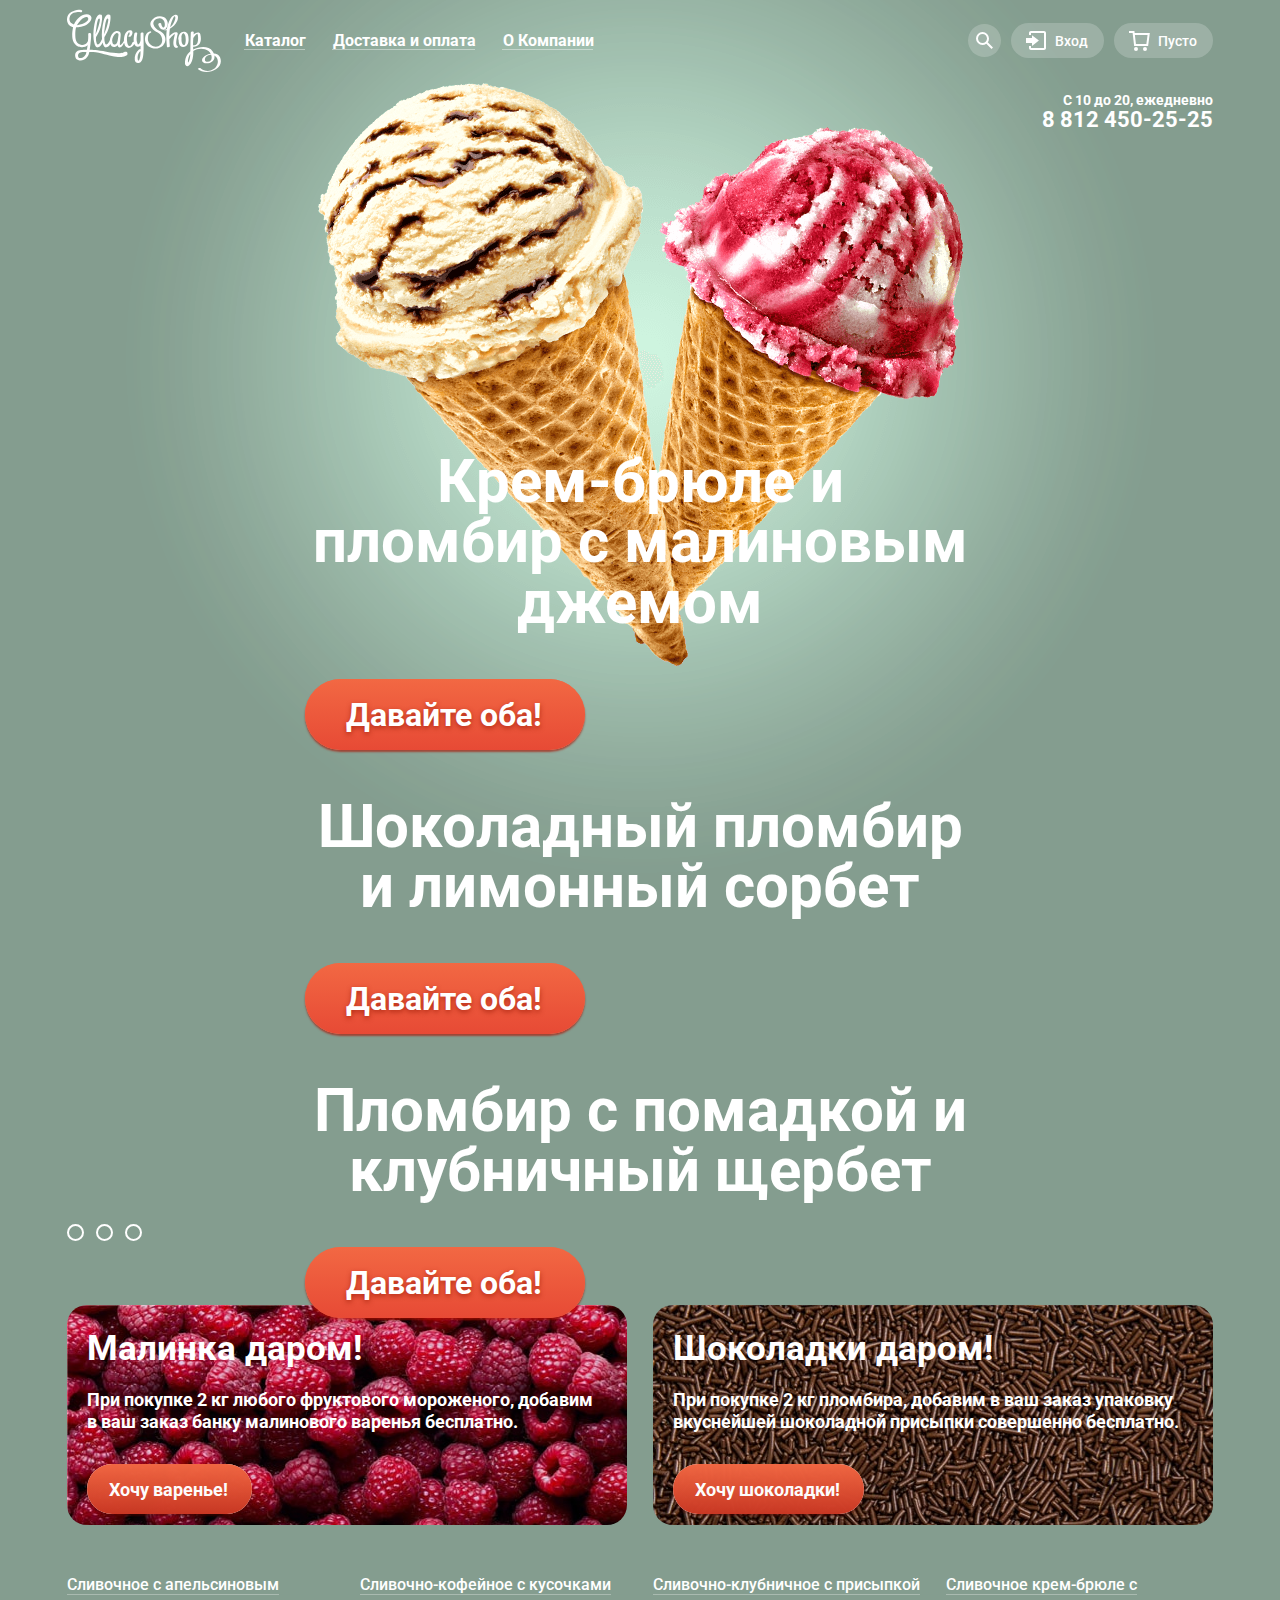
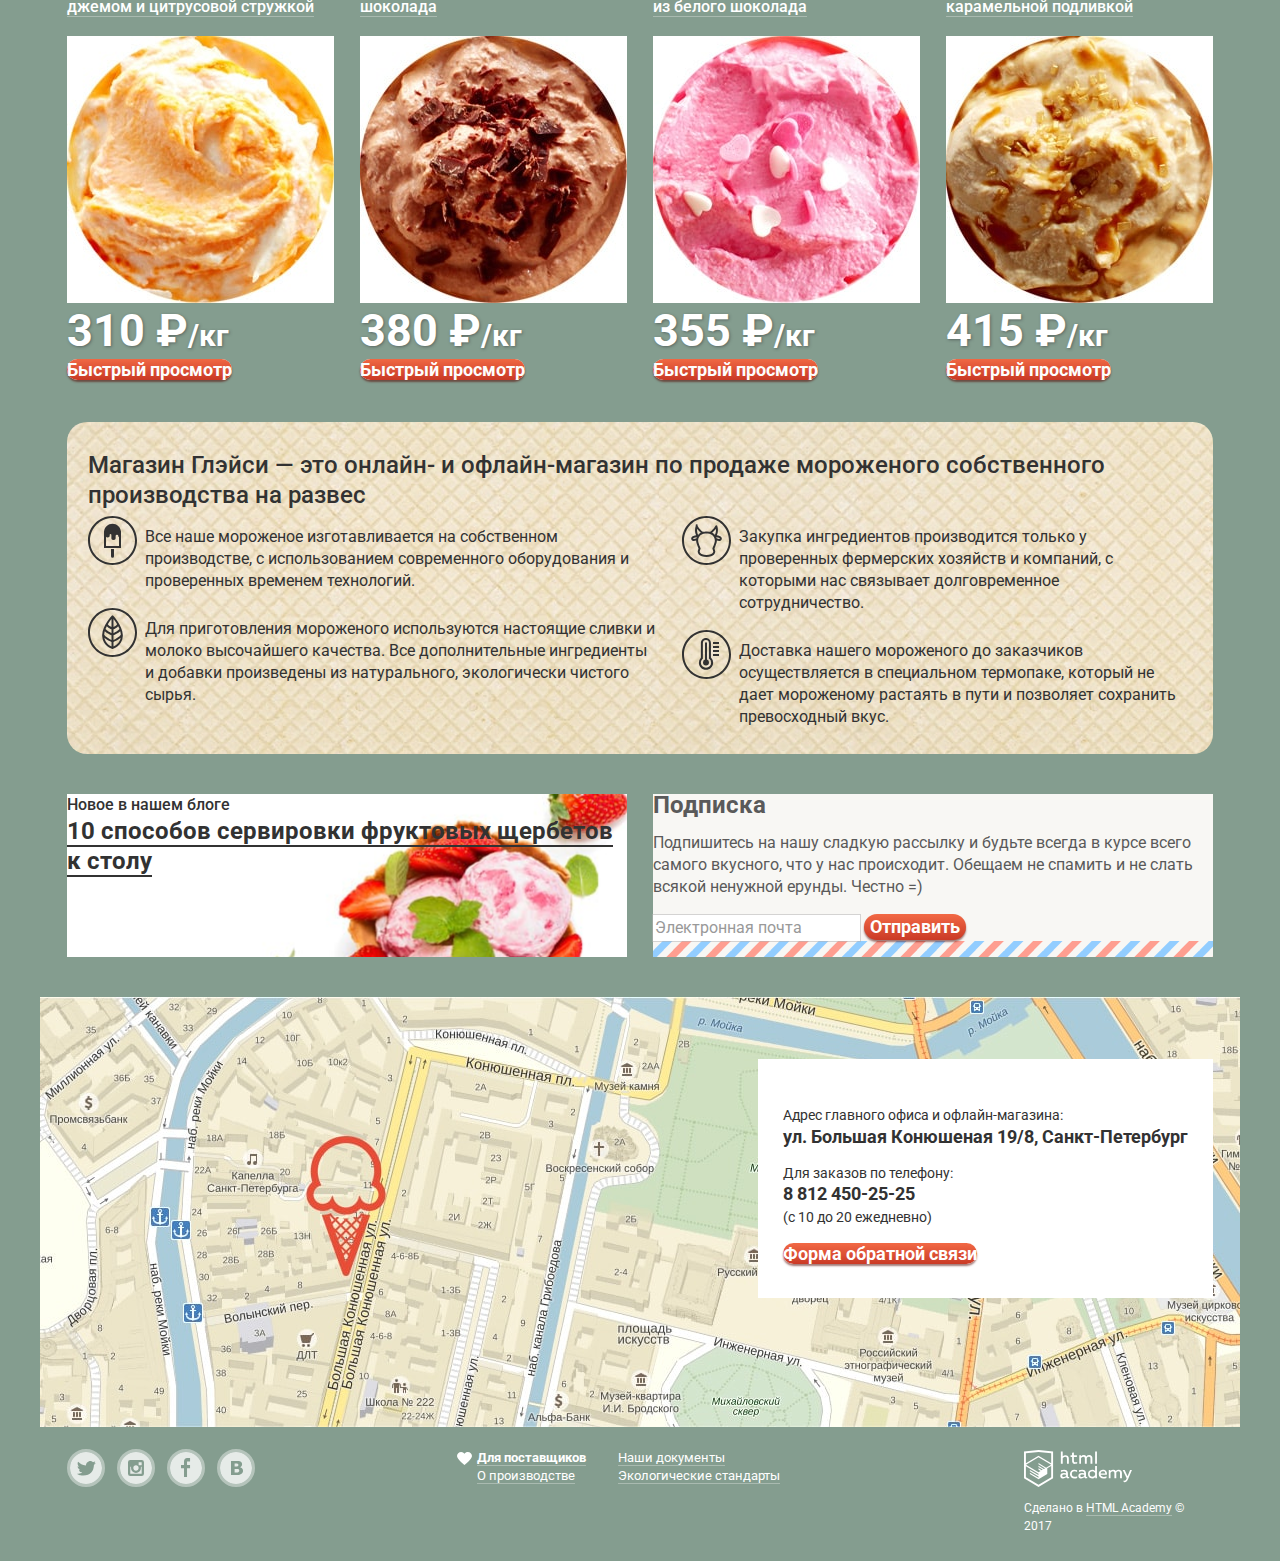
==== commit 9511ce3a: "abc" ====
--- a/index.html
+++ b/index.html
@@ -8,11 +8,11 @@
     <link href="https://fonts.googleapis.com/css?family=Roboto:400,500,700&amp;subset=cyrillic" rel="stylesheet">
   </head>
   <body>
-<!--
-    <input class="visually-hidden slider-page-1" type="radio" name="slider-controls" value="slider-page-1" checked>
-    <input class="visually-hidden slider-page-2" type="radio" name="slider-controls" value="slider-page-2">
-    <input class="visually-hidden slider-page-3" type="radio" name="slider-controls" value="slider-page-3">
--->
+
+    <input class="visually-hidden slider-page-1" type="radio" name="slider-controls" value="slider-page-1" id="slider-page-1-id" checked>
+    <input class="visually-hidden slider-page-2" type="radio" name="slider-controls" value="slider-page-2" id="slider-page-2-id">
+    <input class="visually-hidden slider-page-3" type="radio" name="slider-controls" value="slider-page-3" id="slider-page-3-id">
+
     <div class="background-container">
       <header class="main-header centering-container">
         <!-- <div class="header-container"> -->
@@ -32,18 +32,18 @@
                 </ul>
               </li>
               <li><a class="site-navigation-link" href="#">Доставка и оплата</a></li>
-              <li><a class="site-navigation-link" href="#">О компании</a></li>
+              <li><a class="site-navigation-link" href="#">О Компании</a></li>
             </ul>
             <ul class="user-navigation">
               <li>
-                <button class="user-navigation-button search-button" type="button">Поиск по сайту</button>
+                <a class="user-navigation-button search-button" href="#"><span class="visually-hidden">Поиск по сайту</span></a>
                 <form class="pop-up search-form" action="https://echo.htmlacademy.ru" method="get">
                   <label class="visually-hidden" for="search-field-id">Найти</label>
                   <input class="form-field search-form-field" type="search" name="search-field" id="search-field-id" placeholder="Что ищем?">
                 </form>
               </li>
               <li>
-                <button class="user-navigation-button login-button" type="button">Вход</button>
+                <a class="user-navigation-button login-button" href="#">Вход</a>
                 <form class="pop-up login-form" action="https://echo.htmlacademy.ru" method="post">
                   <p>
                     <label class="visually-hidden" for="login-email-field-id">Электронная почта</label>
@@ -61,7 +61,7 @@
                 </form>
               </li>
               <li>
-                <button class="user-navigation-button cart-button" type="button"><span>Корзина: </span>Пусто</button>
+                <a class="user-navigation-button cart-button" href="#"><span class="visually-hidden">Корзина: </span>Пусто</a>
               </li>
             </ul>
           </nav>
@@ -76,20 +76,25 @@
         <h1 class="visually-hidden">Магазин мороженого «Глэйси»</h1>
         <section class="slider centering-container">
           <h2 class="visually-hidden">Интересные предложения</h2>
+          <div class="slider-controls">
+            <label for="slider-page-1-id"><span class="visually-hidden">Страница один</span></label>
+            <label for="slider-page-2-id"><span class="visually-hidden">Страница два</span></label>
+            <label for="slider-page-3-id"><span class="visually-hidden">Страница три</span></label>
+          </div>
           <ul class="slider-list">
             <li class="slider-page slider-page-1">
               <h3>Крем-брюле и пломбир с малиновым джемом</h3>
-              <img src="img/slider-image-1.png" width="1045" height="881" alt="Два рожка с мороженым: крем-брюле и пломбир с малиновым джемом">
+              <!-- <img src="img/slider-image-1.png" width="1045" height="881" alt="Два рожка с мороженым: крем-брюле и пломбир с малиновым джемом"> -->
               <a class="button slider-button" href="#">Давайте оба!</a>
             </li>
             <li class="slider-page slider-page-2">
               <h3>Шоколадный пломбир и лимонный сорбет</h3>
-              <img src="img/slider-image-2.png" width="1065" height="859" alt="Два рожка с мороженым: шоколадный пломбир и лимонный сорбет">
+              <!-- <img src="img/slider-image-2.png" width="1065" height="859" alt="Два рожка с мороженым: шоколадный пломбир и лимонный сорбет"> -->
               <a class="button slider-button" href="#">Давайте оба!</a>
             </li>
             <li class="slider-page slider-page-3">
               <h3>Пломбир с помадкой и клубничный щербет</h3>
-              <img src="img/slider-image-3.png" width="1079" height="854" alt="Два рожка с мороженым: пломбир с помадкой и клубничный щербет">
+              <!-- <img src="img/slider-image-3.png" width="1079" height="854" alt="Два рожка с мороженым: пломбир с помадкой и клубничный щербет"> -->
               <a class="button slider-button" href="#">Давайте оба!</a>
             </li>
           </ul>
@@ -149,13 +154,15 @@
         <section class="features centering-container">
           <h2 class="visually-hidden">Наши преимущества</h2>
           <b>Магазин Глэйси — это онлайн- и офлайн-магазин по продаже мороженого собственного производства на развес</b>
-          <div class="features-column">
-            <p>Все наше мороженое изготавливается на собственном производстве, с использованием современного оборудования и проверенных временем технологий.</p>
-            <p>Для приготовления мороженого используются настоящие сливки и молоко высочайшего качества. Все дополнительные ингредиенты и добавки произведены из натурального, экологически чистого сырья.</p>
-          </div>
-          <div class="features-column">
-            <p>Закупка ингредиентов производится только у проверенных фермерских хозяйств и компаний, с которыми нас связывает долговременное сотрудничество.</p>
-            <p>Доставка нашего мороженого до заказчиков осуществляется в специальном термопаке, который не дает мороженому растаять в пути и позволяет сохранить превосходный вкус.</p>
+          <div class="features-flex-container">
+            <div class="features-column">
+              <p>Все наше мороженое изготавливается на собственном производстве, с использованием современного оборудования и проверенных временем технологий.</p>
+              <p>Для приготовления мороженого используются настоящие сливки и молоко высочайшего качества. Все дополнительные ингредиенты и добавки произведены из натурального, экологически чистого сырья.</p>
+            </div>
+            <div class="features-column">
+              <p>Закупка ингредиентов производится только у проверенных фермерских хозяйств и компаний, с которыми нас связывает долговременное сотрудничество.</p>
+              <p>Доставка нашего мороженого до заказчиков осуществляется в специальном термопаке, который не дает мороженому растаять в пути и позволяет сохранить превосходный вкус.</p>
+            </div>
           </div>
         </section>
         <div>
@@ -222,10 +229,10 @@
       </main>
       <footer class="main-footer centering-container">
         <ul class="footer-social">
-          <li><a class="social-button" href="#">Твиттер</a></li>
-          <li><a class="social-button" href="#">Инстаграм</a></li>
-          <li><a class="social-button" href="#">Фейсбук</a></li>
-          <li><a class="social-button" href="#">Вконтакте</a></li>
+          <li><a class="social-button" href="#"><span class="visually-hidden">Твиттер</span></a></li>
+          <li><a class="social-button" href="#"><span class="visually-hidden">Инстаграм</span></a></li>
+          <li><a class="social-button" href="#"><span class="visually-hidden">Фейсбук</span></a></li>
+          <li><a class="social-button" href="#"><span class="visually-hidden">Вконтакте</span></a></li>
         </ul>
         <div class="footer-links">
           <div class="footer-links-column">
--- a/css/style.css
+++ b/css/style.css
@@ -1,21 +1,50 @@
+html {
+  box-sizing: border-box;
+}
+*, *:before, *:after {
+  box-sizing: inherit;
+}
+
 body {
   margin: 0;
   padding: 0;
+  /*min-width: 900px;
+  max-width: 1200px;
+  width: 100%;*/
 
   font-family: "Roboto", Arial, sans-serif;
   color: #ffffff;
 
-  background-color: #849d8f;
-}
-/*
+  /*background-color: #849d8f;*/
+}
+
 .background-container {
-    width: 100%;
+    min-width: 100%;
+    background-color: #849d8f;
+    background-image: url("../img/slider-image-1.png");
+    background-repeat: no-repeat;
+    background-position: top center;
+}
+
+.background-container::before,
+.background-container::after {
+  content: "";
+
+  visibility: hidden;
+}
+
+.background-container::before {
+  background-image: url("img/slider-item2.png");
+}
+
+.background-container::after {
+  background-image: url("img/slider-item3.png");
 }
 
 body.inner-page {
   background-color: #849d8f;
 }
-
+/*
 input.slider-page-1 {
   position:absolute;
   left: 200px;
@@ -33,20 +62,23 @@
   left: 240px;
   top: 50px;
 }
-
+*/
 input.slider-page-1:checked ~ .background-container {
   background-color: #849d8f;
+  background-image: url("../img/slider-image-1.png");
 }
 
 input.slider-page-2:checked ~ .background-container {
   background-color: #8996a6;
+  background-image: url("../img/slider-image-2.png");
 }
 
 input.slider-page-3:checked ~ .background-container {
   background-color: #9d8b84;
-}
-*/
-/*.visually-hidden:not(:focus):not(:active),
+  background-image: url("../img/slider-image-3.png");
+}
+
+.visually-hidden:not(:focus):not(:active),
 input[type="checkbox"].visually-hidden,
 input[type="radio"].visually-hidden {
   position: absolute;
@@ -62,12 +94,13 @@
   clip-path: inset(100%);
   clip: rect(0 0 0 0);
   overflow: hidden;
-}*/
+}
 
 .centering-container {
-  /*min-width: 859px;
-  max-width: 1146px;*/
-  width: 1146px;
+  min-width: 859px;
+  max-width: 1146px;
+  /*width: 1146px;*/
+  width: 95.4%;
   margin: 0 auto;
 }
 
@@ -78,10 +111,13 @@
 
 .pop-up { /*Всплывающие элементы шапки и форма обратной связи*/
   display: none;
+  position: absolute;
+  z-index: 1;
 
   color: #323232;
 
   background-color: #f8f7f4;
+  border-radius: 5px;
 }
 
 .form-field {
@@ -140,6 +176,7 @@
 
   box-shadow: 0 2px 2px rgba(85, 8, 0, 0.54);
   border: none;
+  border-radius: 50px;
 }
 
 .button:hover,
@@ -147,9 +184,7 @@
   color: #fefefe;
   opacity: 1;
 
-  background-color:
-    rgba(255, 255, 255, 0.2),
-    #ffffff;
+  background-color: rgba(255, 255, 255, 0.2);
   background-image: linear-gradient(to top, #e74a35 0%, #f26843 100%);
 
   box-shadow: 0 1px 2px #ac1000;
@@ -159,20 +194,28 @@
   color: #fceeec;
   opacity: 1;
 
-  background-color:
-    rgba(0, 0, 0, 0.07);
+  /*background-color: rgba(0, 0, 0, 0.07);*/
   background-image: linear-gradient(to top, #f26843 0%, #e74a35 100%);
+  /*background-image: linear-gradient(to top, #ec6f5e 0%, #f58669 100%);*/
 
   box-shadow: inset 0 2px 2px #942718;
 }
 
 .slider-button {
+  box-sizing: content-box;
+  /*display: block;*/
+  1width: 280px;
+  /*margin-left: auto;
+  margin-right: auto;*/
+  padding: 17px 43px 16px 41px;
+
   font-size: 32px;
   line-height: 44px;
   color: #ffffff;
   text-shadow: 0 2px 5px rgba(160, 32, 11, 0.76);
 
-  background-color: #ffffff;
+  /*background-color: #ffffff;*/
+  background-color: #f26843;
   background-image: linear-gradient(to top, #e74a35 0%, #f26843 100%);
   opacity: 1;
 
@@ -182,6 +225,7 @@
 .slider-button:hover,
 .slider-button:focus {
   background-color: rgba(255, 255, 255, 0.2);
+  background-image: linear-gradient(to top, #ec6f5e 0%, #f58669 100%);
 
   box-shadow: 0 2px 2px #ac1000;
 }
@@ -219,7 +263,11 @@
 
   display: flex;
   justify-content: center;
-  min-height: 115px;
+  /*align-items: center;*/
+  /*min-height: 115px;*/
+
+  padding-top: 9px;
+  padding-bottom: 2px;
 
   font-size: 14px;
   line-height: 16px;
@@ -234,28 +282,51 @@
   flex-shrink: 0;
   width: 154px;
   height: 64px;
+  margin-right: 10px;
 }
 
 .main-navigation {
   display: flex;
   justify-content: space-between;
-
-  width: 992px;;
+  padding-top: 14px;
+  padding-bottom: 18px;
+
+  /*width: 992px;*/
+  width: 86.6%;
 }
 
 .site-navigation {
+  display: flex;
   flex-shrink: 0;
-  width: 375px;
+  /*width: 375px;*/
+  max-width: 59%;
   padding: 0;
+  padding-top: 9px;
   margin: 0;
   list-style: none;
 }
 
 .site-navigation-link {
+  position: relative;
+  margin: 0;
+  padding: 9px 13px 10px 14px;
   font-size: 16px;
   font-weight: 700;
   line-height: 18px;
-  border-bottom: 1px solid rgba(255, 255, 255, 0.4);
+  /*border-bottom: 1px solid rgba(255, 255, 255, 0.4);*/
+  border-radius: 20px;
+}
+
+.site-navigation-link:not(.site-navigation-current)::before {
+  content: "";
+  position: absolute;
+  /*display: block;*/
+  top: 27px;
+  left: 13px;
+  right: 14px;
+  height: 1px;
+
+  background-color: rgba(255, 255, 255, 0.4);
 }
 
 .site-navigation-link:hover,
@@ -264,7 +335,7 @@
 
   background-color: #f7f6f3;
 
-  border: none;
+  /*border: none;*/
 }
 
 .site-navigation-link:active {
@@ -277,12 +348,22 @@
   box-shadow: inset 0 2px 1px #696969;
 }
 
+.site-navigation-link:hover::before,
+.site-navigation-link:focus::before,
+.site-navigation-link:active::before {
+  display: none;
+}
+
 .site-navigation-current {
   background-color: #d07058;
 
   border: none;
 }
 
+.site-navigation-catalog {
+  position: relative;
+}
+
 .site-navigation-catalog:hover > a {
   color: #323232;
 
@@ -290,7 +371,12 @@
 }
 
 .catalog-navigation {
+  position: absolute;
+  top: 30px;
+  left: -10px;
   padding: 0;
+  padding-top: 13px;
+  padding-bottom: 14px;
   margin: 0;
   list-style: none;
   font-size: 14px;
@@ -300,7 +386,19 @@
 }
 
 .catalog-navigation-new {
+  position: relative;
   font-weight: 700;
+  margin-bottom: 15px;
+}
+
+.catalog-navigation-new::after {
+  position: absolute;
+  left: 6px;
+  right: 9px;
+  content: "";
+  width: auto;
+  height: 1px;
+  background-color: rgba(178, 178, 178, 0.2);
 }
 
 .catalog-navigation a:hover,
@@ -319,14 +417,105 @@
   background-color: #d07058;;
 }
 
+.site-navigation-catalog:hover .catalog-navigation,
+.site-navigation-link:focus + .catalog-navigation,
+.site-navigation-link:active + .catalog-navigation {
+  display: block;
+}
+
+.catalog-navigation a {
+  display: block;
+  padding-left: 20px;
+  padding-right: 21px;
+  padding-top: 8px;
+  padding-bottom: 8px;
+}
+
 .user-navigation {
   display: flex;
+  align-items: center;
 
   flex-shrink: 0;
-  width: 265px;
+  /*width: 265px;*/
+  max-width: 41%;
   padding: 0;
   margin: 0;
   list-style: none;
+}
+
+.user-navigation-button {
+  display: block;
+  padding: 10px 16px 9px 44px;
+  margin-right: 10px;
+  border-radius: 20px;
+}
+
+.user-navigation-button:last-child {
+  margin-right: 0;
+}
+
+.search-button {
+  position: relative;
+  width: 33px;
+  height: 33px;
+  padding: 0;
+  border-radius: 50%;
+}
+
+.search-button::before {
+  content: "";
+  position: absolute;
+  top: 8px;
+  left: 8px;
+  width: 17px;
+  height: 17px;
+  background-image: url("../img/loupe.svg");
+  background-repeat: no-repeat;
+  background-position: 0 0;
+}
+
+.search-button:hover::before,
+.search-button:focus::before,
+.search-button:active::before {
+  background-image: url("../img/loupe-black.svg");
+}
+
+.search-form {
+  position: absolute;
+  margin-left: -310px;
+  margin-top: 5px;
+  padding: 20px 15px;
+}
+
+.search-form-field {
+  width: 314px;
+}
+
+.user-navigation li:first-child:hover .search-form,
+.search-button:focus + .search-form,
+.user-navigation li:nth-child(2):hover .login-form,
+.login-button:focus + .login-form {
+  display: block;
+}
+
+.login-button {
+  position: relative;
+}
+
+.login-button::before {
+  content: "";
+  position: absolute;
+  top: 8px;
+  left: 15px;
+  width: 21px;
+  height: 19px;
+  background-image: url("../img/entrance-white.svg");
+  background-repeat: no-repeat;
+  background-position: 0 0;
+}
+
+.login-form {
+  padding: 20px 17px 22px 19px;
 }
 
 .login-form-link {
@@ -344,6 +533,32 @@
   border-bottom: 1px solid rgba(232, 77, 55, 0.3);
 }
 
+.login-button:hover::before,
+.login-button:focus::before,
+.login-button:active::before {
+  background-image: url("../img/entrance.svg");
+}
+
+.cart-button {
+  position: relative;
+}
+
+.cart-button::before {
+  content: "";
+  position: absolute;
+  top: 8px;
+  left: 15px;
+  width: 21px;
+  height: 20px;
+  background-image: url("../img/basket.svg");
+  background-repeat: no-repeat;
+  background-position: 0 0;
+}
+
+.cart-button-nonempty::before {
+  background-image: url("../img/basket-red.svg");
+}
+
 .cart {
   font-size: 13px;
   font-weight: 400;
@@ -368,7 +583,7 @@
 .header-contacts {
   position: absolute;
   right: 0;
-  bottom: 0;
+  bottom: -68px;
 
   font-weight: 700;
   text-align: right;
@@ -379,14 +594,40 @@
   line-height: 24px;
 }
 
+.slider {
+  position: relative;
+}
+
+.slider-controls {
+  position: absolute;
+  left: 0;
+  bottom: 63px;
+  z-index: 20;
+}
+
+.slider-controls label {
+  display: inline-block;
+  width: 17px;
+  height: 17px;
+  margin-right: 8px;
+
+  vertical-align: top;
+
+  background-color: transparent;
+  border: 2px solid #ffffff;
+  border-radius: 50%;
+  cursor: pointer;
+}
+
 .slider-list {
   padding: 0;
+  padding-top: 314px;
   margin: 0;
   list-style: none;
 }
 
 .slider-page {
-  width: 1079px;
+  width: 670px;
   margin: 0 auto;
 }
 
@@ -414,25 +655,34 @@
 }
 
 .offers-list li {
-  width: 560px;
-  /*width: 48.9%;*/
+  /*width: 560px;*/
+  width: 48.9%;
   /*min-height: 230px;*/
-  /*padding: 23px 20px;*/
+  padding: 23px 30px 23px 20px;
+  border-radius: 20px;
 }
 
 .offers-list li:not(:last-child) {
-  /*margin-right: 2.3%;*/
-  margin-right: 26px;
+  margin-right: 2.3%;
+  /*margin-right: 26px;*/
 }
 
 .offers-list h3 {
   margin-top: 0;
+  margin-bottom: 20px;
   font-size: 35px;
   font-weight: 700;
   line-height: 41px;
 }
 
+.offers-list p {
+  margin-bottom: 45px;
+}
+
 .offers-list .button {
+  padding: 15px 24px 14px 22px;
+  margin-right: 0;
+  margin-left: auto;
 }
 
 .offers-raspberry {
@@ -456,18 +706,11 @@
   margin-bottom: 40px;
   list-style: none;
 }
-/*
-.catalog-item {
-  width: 23.3%;
-  min-width: 200px;
-}
-*/
-
 
 .features {
-  /*padding: 25px 20px;*/
+  padding: 28px 33px 26px 21px;
   margin-bottom: 40px;
-  min-height: 373px;
+  /*min-height: 373px;*/
 
   font-size: 16px;
   font-weight: 400;
@@ -476,14 +719,61 @@
 
   background-color: #ede0c5;
   background-image: url("../img/background-waffle-pattern.jpg");
+  border-radius: 20px;
 }
 
 .features b {
+  margin-bottom: 26px;
   font-size: 24px;
   font-weight: 500;
   line-height: 30px;
 }
 
+.features-flex-container {
+  display: flex;
+  justify-content: space-between;
+}
+
+.features-column:not(:last-child) {
+  margin-right: 26px; /*заменить на %*/
+}
+
+.features p {
+  position: relative;
+  margin-bottom: 26px;
+  padding-left: 57px;
+}
+
+.features-column p:last-child {
+  margin-bottom: 0;
+}
+
+.features p::before {
+  content: "";
+  position: absolute;
+  top: -10px;
+  left: 0px;
+  width: 49px;
+  height: 49px;
+  1background: url("") no-repeat;
+}
+
+.features-column:first-child p:first-child::before {
+  background: url("../img/ice-cream.svg") no-repeat top left;
+}
+
+.features-column:first-child p:last-child::before {
+  background: url("../img/eco.svg") no-repeat top left;
+}
+
+.features-column:last-child p:first-child::before {
+  background: url("../img/cow.svg") no-repeat top left;
+}
+
+.features-column:last-child p:last-child::before {
+  background: url("../img/thermometer.svg") no-repeat top left;
+}
+
 .flex-container {
   display: flex;
   justify-content: space-between;
@@ -492,11 +782,11 @@
 }
 
 .newest-article {
-  width: 560px;
-  /*width: 48.9%;*/
+  /*width: 560px;*/
+  width: 48.9%;
   /*min-height: 220px;*/
-  /*margin-right: 2.2%;*/
-  margin-right: 26px;
+  margin-right: 2.2%;
+  /*margin-right: 26px;*/
 
   color: #323232;
 
@@ -528,8 +818,8 @@
 }
 
 .subscribe {
-  width: 560px;
-  /*width: 48.9%;*/
+  /*width: 560px;*/
+  width: 48.9%;
   /*min-height: 220px;*/
   /*padding: 4px 4px 5px 6px;*/
 
@@ -539,7 +829,8 @@
   line-height: 22px;
 
   background-color: #f8f7f4;
-  background-image: url("../img/background-diagonal-lines.png");
+  background-image: url("../img/background-diagonal-pattern.png");
+  background-repeat: repeat;
 }
 
 .subscribe-inner-background {
@@ -611,6 +902,8 @@
 }
 
 .breadcrumbs {
+  display: flex;
+
   padding: 0;
   margin: 0;
   margin-bottom: 13px;
@@ -619,6 +912,16 @@
   font-size: 14px;
   font-weight: 400;
   line-height: 16px;
+}
+
+.breadcrumbs li:not(:last-child) {
+  margin-right: 6px;
+}
+
+.breadcrumbs li:not(:last-child)::after {
+  content: "»";
+  /*position: absolute;*/
+  margin-left: 6px;
 }
 
 .breadcrumbs a {
@@ -642,6 +945,8 @@
 }
 
 .filter-form {
+  display: flex;
+  flex-wrap: wrap;
   /*margin: 0;
   padding: 0;*/
   margin-bottom: 40px;
@@ -653,12 +958,20 @@
 }
 
 .filter-form-fieldset {
+  position: relative;
+  /*padding-top: 0;*/
+  margin: 0;
+  padding: 0;
+  /*margin-top: 37px;*/
   background-color: rgba(255, 255, 255, 0.2);
 
   border: none;
+  border-radius: 20px;
 }
 
 .filter-form-fieldset legend {
+  position: absolute;
+  top: -20px;
   font-size: 14px;
   line-height: 16px;
 }
@@ -731,12 +1044,24 @@
   list-style: none;
 }
 
+/*.catalog-item {
+  width: 267px;
+}*/
+
 .catalog-item {
-  width: 267px;
+  width: 23.3%;
+  min-width: 200px;
+}
+
+.catalog-item img {
+  width: 100%;
+  height: auto;
 }
 
 .catalog-item:not(:nth-child(4n)) {
-  margin-right: 26px;
+  /*margin-right: 26px;*/
+  /*margin-right: 2.3%;*/
+  margin-right: 2.2%;
 }
 
 .catalog-item p {
@@ -773,17 +1098,27 @@
 }
 
 .pagination-list {
+  display: flex;
   margin: 0;
   margin-bottom: 30px;
   padding: 0;
   list-style: none;
-  text-align: right;
+  /*text-align: right;*/
 
   font-size: 16px;
   font-weight: 500;
   line-height: 18px;
 }
 
+.pagination-link {
+  position: relative;
+  display: block;
+  padding: 6px 10px;
+  /*text-align: center;
+  vertical-align: middle;*/
+  border-radius: 50%;
+}
+
 .pagination-link:hover,
 .pagination-link:focus {
 
@@ -794,6 +1129,53 @@
   color: #323232;
 
   background-color: #ffffff;
+}
+
+.pagination-prev,
+.pagination-next {
+  width: 27px;
+  height: 26px;
+}
+
+.pagination-link.pagination-prev::before,
+.pagination-link.pagination-prev::after,
+.pagination-link.pagination-next::before,
+.pagination-link.pagination-next::after {
+  content: "";
+  position: absolute;
+  top: 20px;
+  /*left: 10px;*/
+  right: 10px;
+  width: 9px;
+  height: 2px;
+  background-color: #ffffff;
+}
+
+.pagination-link.pagination-prev::before {
+  top: 10px;
+  transform: rotate(-45deg);
+}
+
+.pagination-link.pagination-prev::after {
+  top: 15px;
+  transform: rotate(45deg);
+}
+
+.pagination-link.pagination-next::before {
+  top: 10px;
+  transform: rotate(45deg);
+  /*content: "";
+  position: absolute;
+  top: 8px;
+  left: 0;
+  width: 20px;
+  height: 20px;
+  background: url("../img/icon-right-small.svg") no-repeat; top left;*/
+}
+
+.pagination-link.pagination-next::after {
+  top: 15px;
+  transform: rotate(-45deg);
 }
 
 .pagination-current,
@@ -821,13 +1203,13 @@
   display: flex;
   justify-content: space-between;
 
-  width: 1146px;
+  /*width: 1146px;*/
   padding-top: 18px;
   padding-bottom: 26px;
 }
 
 .inner-page .main-footer::before {
-  content: '';
+  content: "";
   position: absolute;
   top: 0;
   left: 0;
@@ -842,6 +1224,8 @@
 }
 
 .footer-social {
+  display: flex;
+  justify-content: space-between;
   /*width: 293px;*/
   width: 188px;
   margin: 0;
@@ -850,8 +1234,44 @@
 }
 
 .social-button {
+  display: block;
+  position: relative;
+  width: 38px;
+  height: 38px;
   opacity: 0.8;
   border: 3px solid rgba(255, 255, 255, 0.5);
+  border-radius: 50%;
+}
+
+.social-button:not(:last-child) {
+  margin-right: 11px;
+}
+
+.social-button::before {
+  content: "";
+  position: absolute;
+  top: 0;
+  left: 0;
+  width: 32px;
+  height: 32px;
+  background-repeat: no-repeat;
+  background-position: top left;
+}
+
+li:first-child .social-button::before {
+  background-image: url("../img/twitter.svg");
+}
+
+li:nth-of-type(2) .social-button::before {
+  background-image: url("../img/instagram.svg");
+}
+
+li:nth-child(3) .social-button::before {
+  background-image: url("../img/fb.svg");
+}
+
+li:nth-child(4) .social-button::before {
+  background-image: url("../img/vk.svg");
 }
 
 .social-button:hover,
@@ -867,11 +1287,15 @@
 }
 
 .footer-links {
+  display: flex;
   width: 326px;
 
   font-size: 13px;
   font-weight: 400;
   line-height: 18px;
+}
+.footer-links-column:not(:last-child) {
+  margin-right: 32px;
 }
 
 .footer-links a,
@@ -890,7 +1314,18 @@
 }
 
 .footer-link-for-suppliers {
+  position: relative;
   font-weight: 700;
+}
+
+.footer-link-for-suppliers::before {
+  content: "";
+  position: absolute;
+  width: 15px;
+  height: 13px;
+  top: 2px;
+  left: -20px;
+  background: url("../img/heart.svg") no-repeat top left;
 }
 
 .footer-copyright {
@@ -900,6 +1335,10 @@
   font-weight: 400;
   line-height: 18px;
   color: #fefefe;
+}
+
+.footer-copyright img {
+  margin-bottom: 6px;
 }
 
 .inner-page .footer-links,
